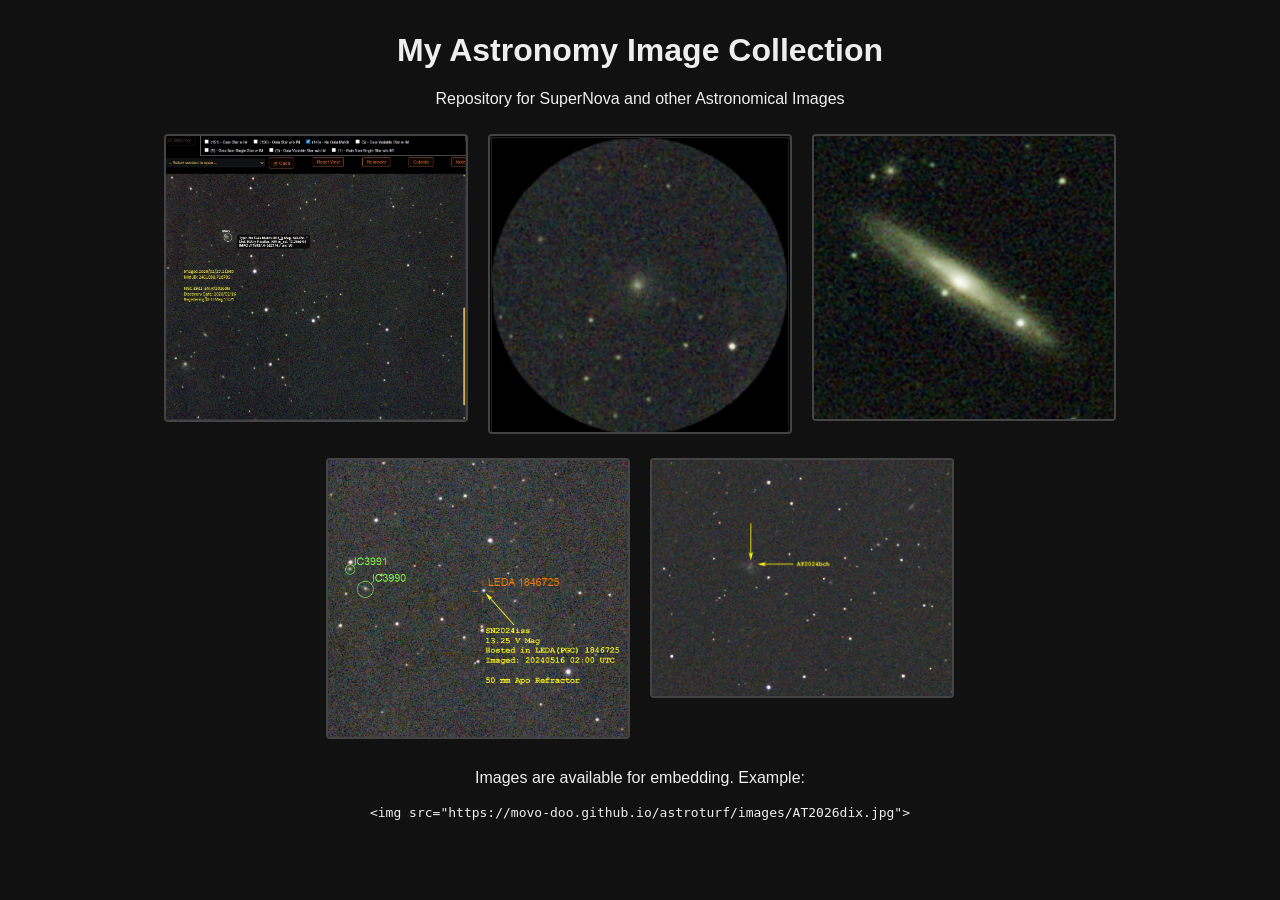
==== index.html @ 32f21435 "Update index.html" ====
<!DOCTYPE html>
<html>
<head>
    <meta charset="UTF-8">
    <title>Astronomy Image Collection</title>
    <style>
        body { font-family: Arial, sans-serif; background: #111; color: #eee; text-align: center; }
        h1 { margin-top: 1em; }
        .gallery img { margin: 10px; max-width: 300px; border: 2px solid #444; border-radius: 4px; }
        .gallery { display: flex; flex-wrap: wrap; justify-content: center; }
    </style>
</head>
<body>
    <h1>My Astronomy Image Collection</h1>
    <p>Repository for SuperNova and other Astronomical Images</p>
    <div class="gallery">
        <a href="images/AT2026dix.jpg" target="_blank">
          <img src="images/AT2026dix.jpg" alt="AT2026dix">
        </a>
        <a href="images/NGC3913.gif" target="_blank">
          <img src="images/NGC3913.gif" alt="NGC3913">
        </a>
        <a href="images/NGC4216.jpg" target="_blank">
          <img src="images/NGC4216.jpg" alt="NGC4216">
        </a>
        <a href="images/SN2024iss.png" target="_blank">
          <img src="images/SN2024iss.png" alt="SN2024iss">
        </a>
        <a href="images/NGC_3206_2024-04-30_1200_120_Annotated.png" target="_blank">
          <img src="images/NGC_3206_2024-04-30_1200_120_Annotated.png" alt="NGC_3206_2024-04-30_1200_120_Annotated">
        </a>
    </div>
    <p>Images are available for embedding. Example:</p>
    <code>&lt;img src="https://movo-doo.github.io/astroturf/images/AT2026dix.jpg"&gt;</code>
</body>
</html>
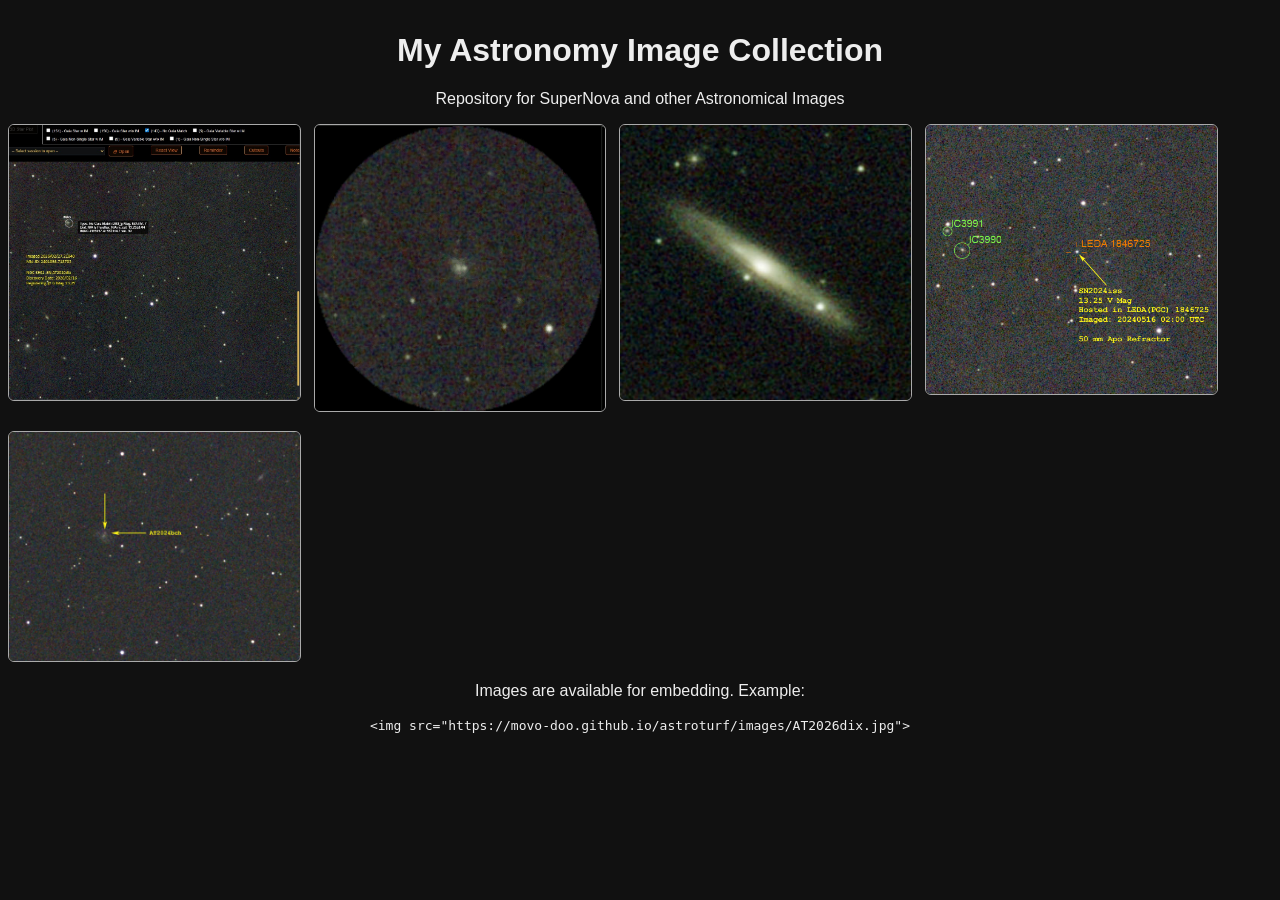
==== commit 8eb3b67d: "Update index.html" ====
--- a/index.html
+++ b/index.html
@@ -6,8 +6,22 @@
     <style>
         body { font-family: Arial, sans-serif; background: #111; color: #eee; text-align: center; }
         h1 { margin-top: 1em; }
-        .gallery img { margin: 10px; max-width: 300px; border: 2px solid #444; border-radius: 4px; }
-        .gallery { display: flex; flex-wrap: wrap; justify-content: center; }
+        .gallery {
+            display: flex;
+            flex-wrap: wrap;       /* allows multiple rows */
+            gap: 15px;             /* spacing between images */
+        }
+
+        .gallery a {
+            width: 23%;            /* controls thumbnail size */
+        }
+
+        .gallery img {
+            width: 100%;           /* fills the anchor box */
+            height: auto;
+            border: 1px solid #aaa;
+            border-radius: 6px;
+        }
     </style>
 </head>
 <body>
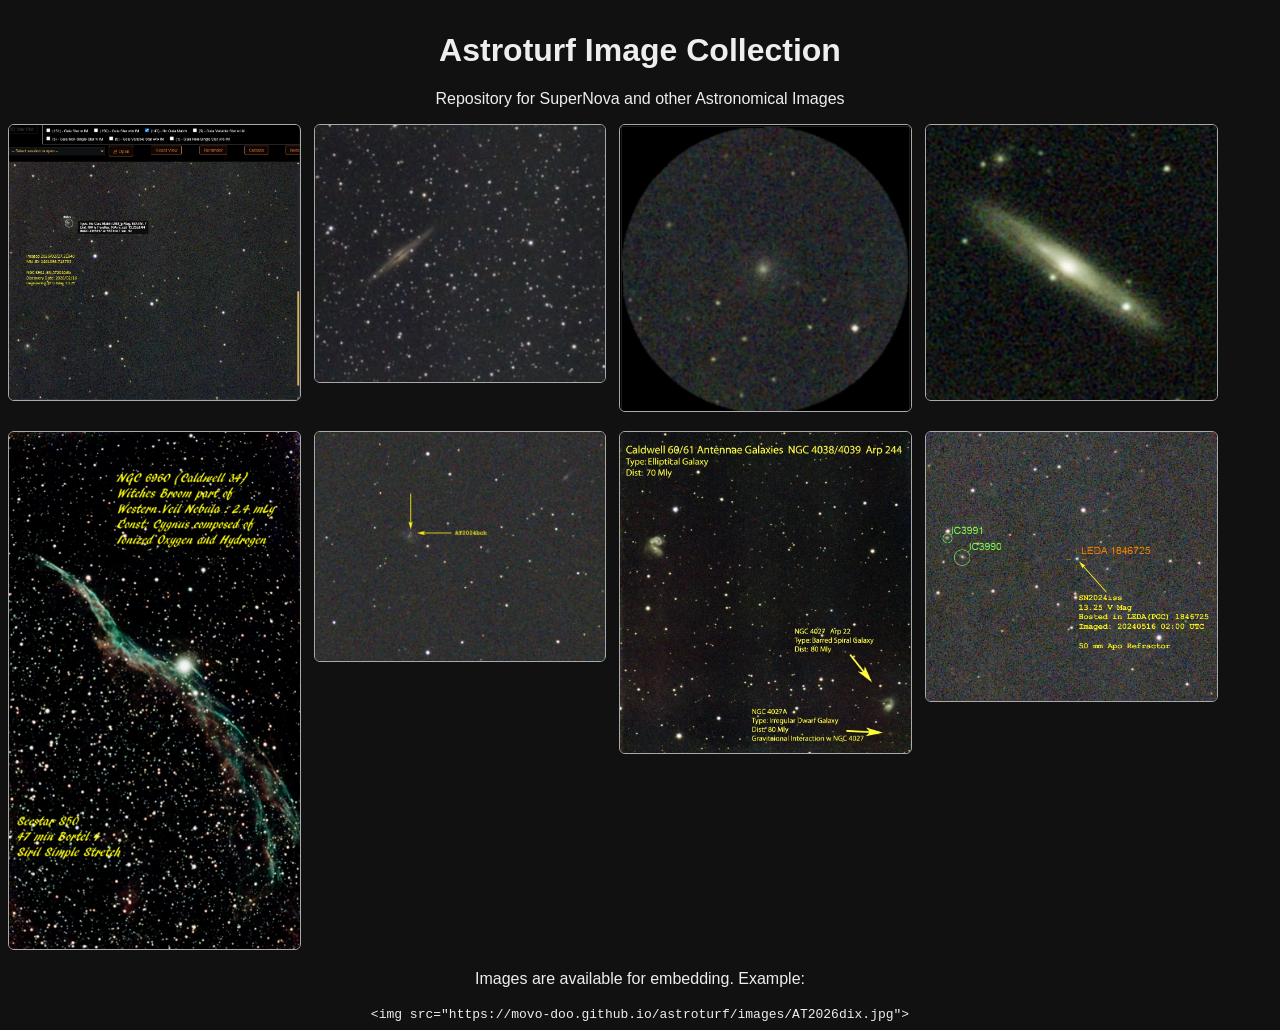
==== commit 16fefba1: "Create index.html" ====
--- a/index.html
+++ b/index.html
@@ -2,7 +2,7 @@
 <html>
 <head>
     <meta charset="UTF-8">
-    <title>Astronomy Image Collection</title>
+    <title>AstroTurf Image Collection</title>
     <style>
         body { font-family: Arial, sans-serif; background: #111; color: #eee; text-align: center; }
         h1 { margin-top: 1em; }
@@ -25,24 +25,46 @@
     </style>
 </head>
 <body>
-    <h1>My Astronomy Image Collection</h1>
+    <h1>Astroturf Image Collection</h1>
     <p>Repository for SuperNova and other Astronomical Images</p>
-    <div class="gallery">
-        <a href="images/AT2026dix.jpg" target="_blank">
-          <img src="images/AT2026dix.jpg" alt="AT2026dix">
-        </a>
-        <a href="images/NGC3913.gif" target="_blank">
-          <img src="images/NGC3913.gif" alt="NGC3913">
-        </a>
-        <a href="images/NGC4216.jpg" target="_blank">
-          <img src="images/NGC4216.jpg" alt="NGC4216">
-        </a>
-        <a href="images/SN2024iss.png" target="_blank">
-          <img src="images/SN2024iss.png" alt="SN2024iss">
-        </a>
-        <a href="images/NGC_3206_2024-04-30_1200_120_Annotated.png" target="_blank">
-          <img src="images/NGC_3206_2024-04-30_1200_120_Annotated.png" alt="NGC_3206_2024-04-30_1200_120_Annotated">
-        </a>
+    <div class="gallery" id="gallery"></div>
+
+    <script>
+
+    fetch("images_collection.json")
+      .then(response => response.json())
+      .then(images => {
+        const gallery = document.getElementById("gallery");
+        images.forEach(file => {
+          // Split filename into name and extension
+          const lastDot = file.lastIndexOf(".");
+          let name = file;
+          let ext = "";
+          if (lastDot !== -1) {
+            name = file.substring(0, lastDot);
+            ext = file.substring(lastDot).toLowerCase(); // lowercase extension
+          }
+
+          const normalizedFile = name + ext;
+
+          const a = document.createElement("a");
+          a.href = "images/" + encodeURIComponent(normalizedFile);
+          a.target = "_blank";
+
+          const img = document.createElement("img");
+          img.src = "images/" + encodeURIComponent(normalizedFile);
+          img.alt = name; // alt text without extension
+
+          a.appendChild(img);
+          gallery.appendChild(a);
+
+        });
+
+      })
+      .catch(error => console.error("Error loading image list:", error));
+
+
+    </script>
     </div>
     <p>Images are available for embedding. Example:</p>
     <code>&lt;img src="https://movo-doo.github.io/astroturf/images/AT2026dix.jpg"&gt;</code>
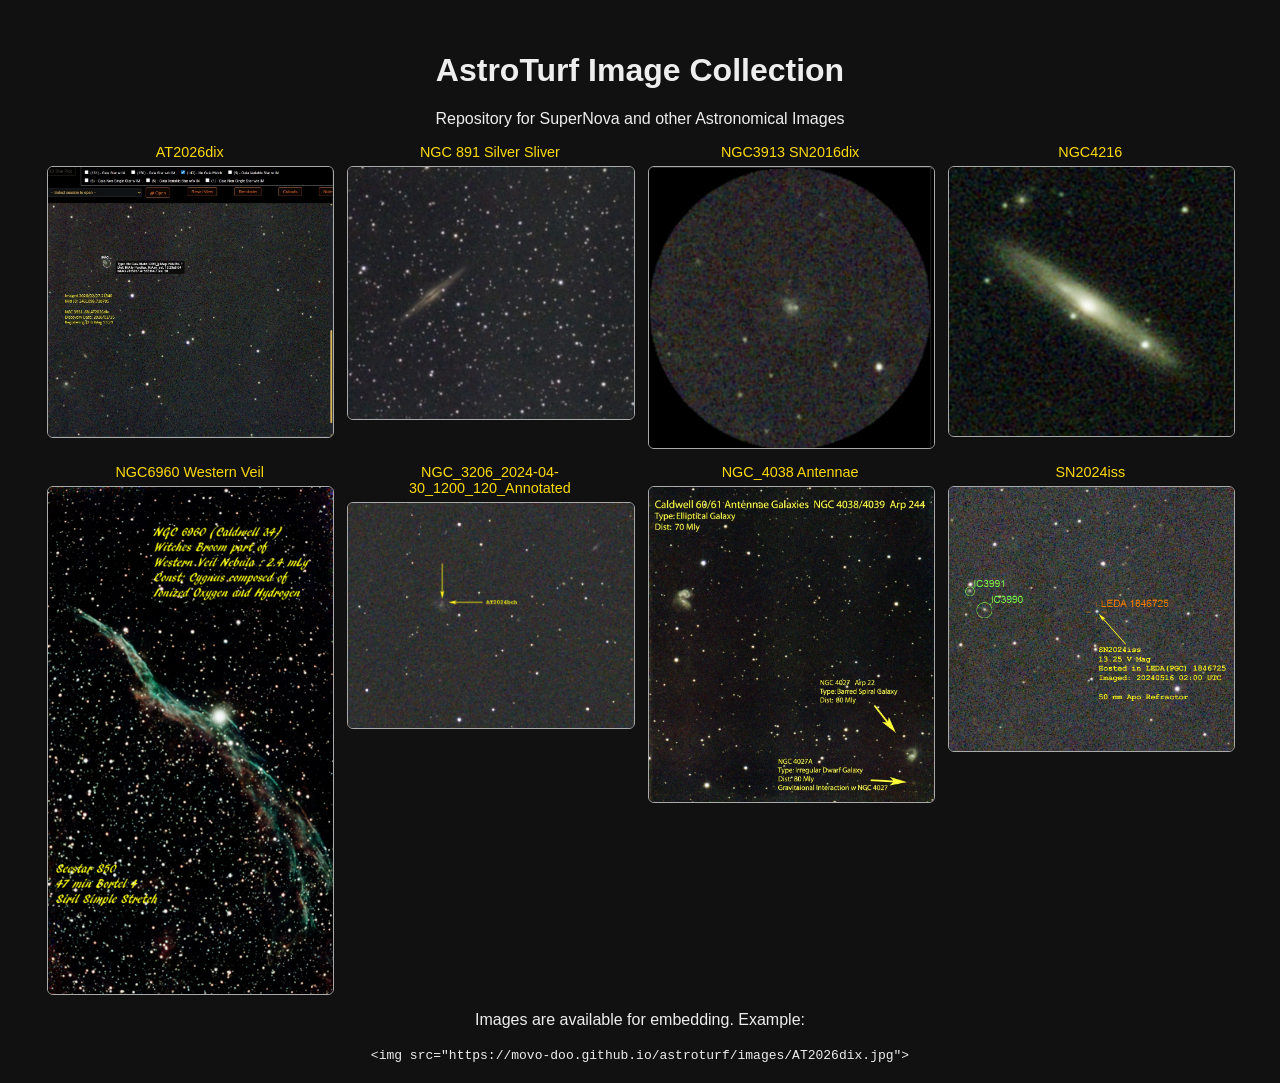
==== commit 35694a6a: "Update index.html" ====
--- a/index.html
+++ b/index.html
@@ -1,51 +1,39 @@
 <!DOCTYPE html>
 <html>
 <head>
-    <meta charset="UTF-8">
-    <title>AstroTurf Image Collection</title>
-    <style>
-        body { font-family: Arial, sans-serif; background: #111; color: #eee; text-align: center; }
-        h1 { margin-top: 1em; }
-        .gallery {
-            display: flex;
-            flex-wrap: wrap;       /* allows multiple rows */
-            gap: 15px;             /* spacing between images */
-        }
-
-        .gallery a {
-            width: 23%;            /* controls thumbnail size */
-        }
-
-        .gallery img {
-            width: 100%;           /* fills the anchor box */
-            height: auto;
-            border: 1px solid #aaa;
-            border-radius: 6px;
-        }
-    </style>
+  <meta charset="UTF-8">
+  <title>AstroTurf Image Collection</title>
+  <link rel="stylesheet" href="style.css?v=2">
 </head>
 <body>
-    <h1>Astroturf Image Collection</h1>
-    <p>Repository for SuperNova and other Astronomical Images</p>
-    <div class="gallery" id="gallery"></div>
+  <h1>AstroTurf Image Collection</h1>
+  <p>Repository for SuperNova and other Astronomical Images</p>
 
-    <script>
+  <div class="gallery" id="gallery"></div>
 
+  <script>
     fetch("images_collection.json")
       .then(response => response.json())
       .then(images => {
         const gallery = document.getElementById("gallery");
         images.forEach(file => {
-          // Split filename into name and extension
           const lastDot = file.lastIndexOf(".");
           let name = file;
           let ext = "";
           if (lastDot !== -1) {
             name = file.substring(0, lastDot);
-            ext = file.substring(lastDot).toLowerCase(); // lowercase extension
+            ext = file.substring(lastDot).toLowerCase();
           }
 
           const normalizedFile = name + ext;
+
+          const container = document.createElement("div");
+          container.classList.add("image-container");
+
+          const label = document.createElement("div");
+          label.classList.add("image-label");
+          label.textContent = name;
+          container.appendChild(label);
 
           const a = document.createElement("a");
           a.href = "images/" + encodeURIComponent(normalizedFile);
@@ -53,20 +41,19 @@
 
           const img = document.createElement("img");
           img.src = "images/" + encodeURIComponent(normalizedFile);
-          img.alt = name; // alt text without extension
+          img.alt = name;
 
           a.appendChild(img);
-          gallery.appendChild(a);
+          container.appendChild(a);
 
+          gallery.appendChild(container);
         });
-
       })
       .catch(error => console.error("Error loading image list:", error));
+  </script>
 
-
-    </script>
-    </div>
-    <p>Images are available for embedding. Example:</p>
-    <code>&lt;img src="https://movo-doo.github.io/astroturf/images/AT2026dix.jpg"&gt;</code>
+  <p>Images are available for embedding. Example:</p>
+  <code>&lt;img src="https://movo-doo.github.io/astroturf/images/AT2026dix.jpg"&gt;</code>
 </body>
 </html>
+</html>
--- a/style.css
+++ b/style.css
@@ -0,0 +1,78 @@
+/* style.css - clean, polished gallery with labels and dark theme */
+
+/* --- Body & Typography --- */
+body { 
+    font-family: Arial, sans-serif; 
+    background: #111; 
+    color: #eee; 
+    text-align: center; 
+    margin: 0; 
+    padding: 20px;
+}
+
+h1 { margin-top: 1em; }
+
+/* --- Gallery container --- */
+.gallery {
+    display: flex;
+    flex-wrap: wrap;          /* allows multiple rows */
+    gap: 15px;                /* spacing between items */
+    justify-content: center;  /* center the gallery */
+}
+
+/* --- Image card container --- */
+.image-container {
+    display: flex;
+    flex-direction: column;
+    align-items: center;
+    width: 23%;              /* ~4 items per row on desktop */
+    min-width: 150px;        /* prevent too small items on narrow screens */
+    box-sizing: border-box;
+    transition: transform 0.2s ease, box-shadow 0.2s ease; /* smooth hover */
+    cursor: pointer;         /* optional: indicate hoverable */
+}
+
+/* --- Card hover effect (zoom + shadow) --- */
+.image-container:hover {
+    transform: scale(1.05); 
+    box-shadow: 0 8px 20px rgba(0,0,0,0.6);
+}
+
+/* --- Label above each image --- */
+.image-label {
+    margin-bottom: 6px;
+    font-size: 0.9em;
+    color: #FDDA0D;
+    word-break: break-word;
+    text-align: center;
+}
+
+/* --- Anchor/link styling --- */
+.image-container a {
+    width: 100%;
+    display: block;
+    text-decoration: none; /* remove underline if any */
+}
+
+/* --- Image styling --- */
+.image-container img {
+    width: 100%;
+    height: auto;
+    border: 1px solid #aaa;
+    border-radius: 6px;
+    display: block;
+    /* no transition here; container handles hover scaling */
+}
+
+/* --- Responsive adjustments --- */
+@media (max-width: 1000px) {
+    .image-container { width: 31%; } /* 3 per row */
+}
+
+@media (max-width: 700px) {
+    .image-container { width: 48%; } /* 2 per row */
+}
+
+@media (max-width: 450px) {
+    .image-container { width: 100%; } /* 1 per row */
+}
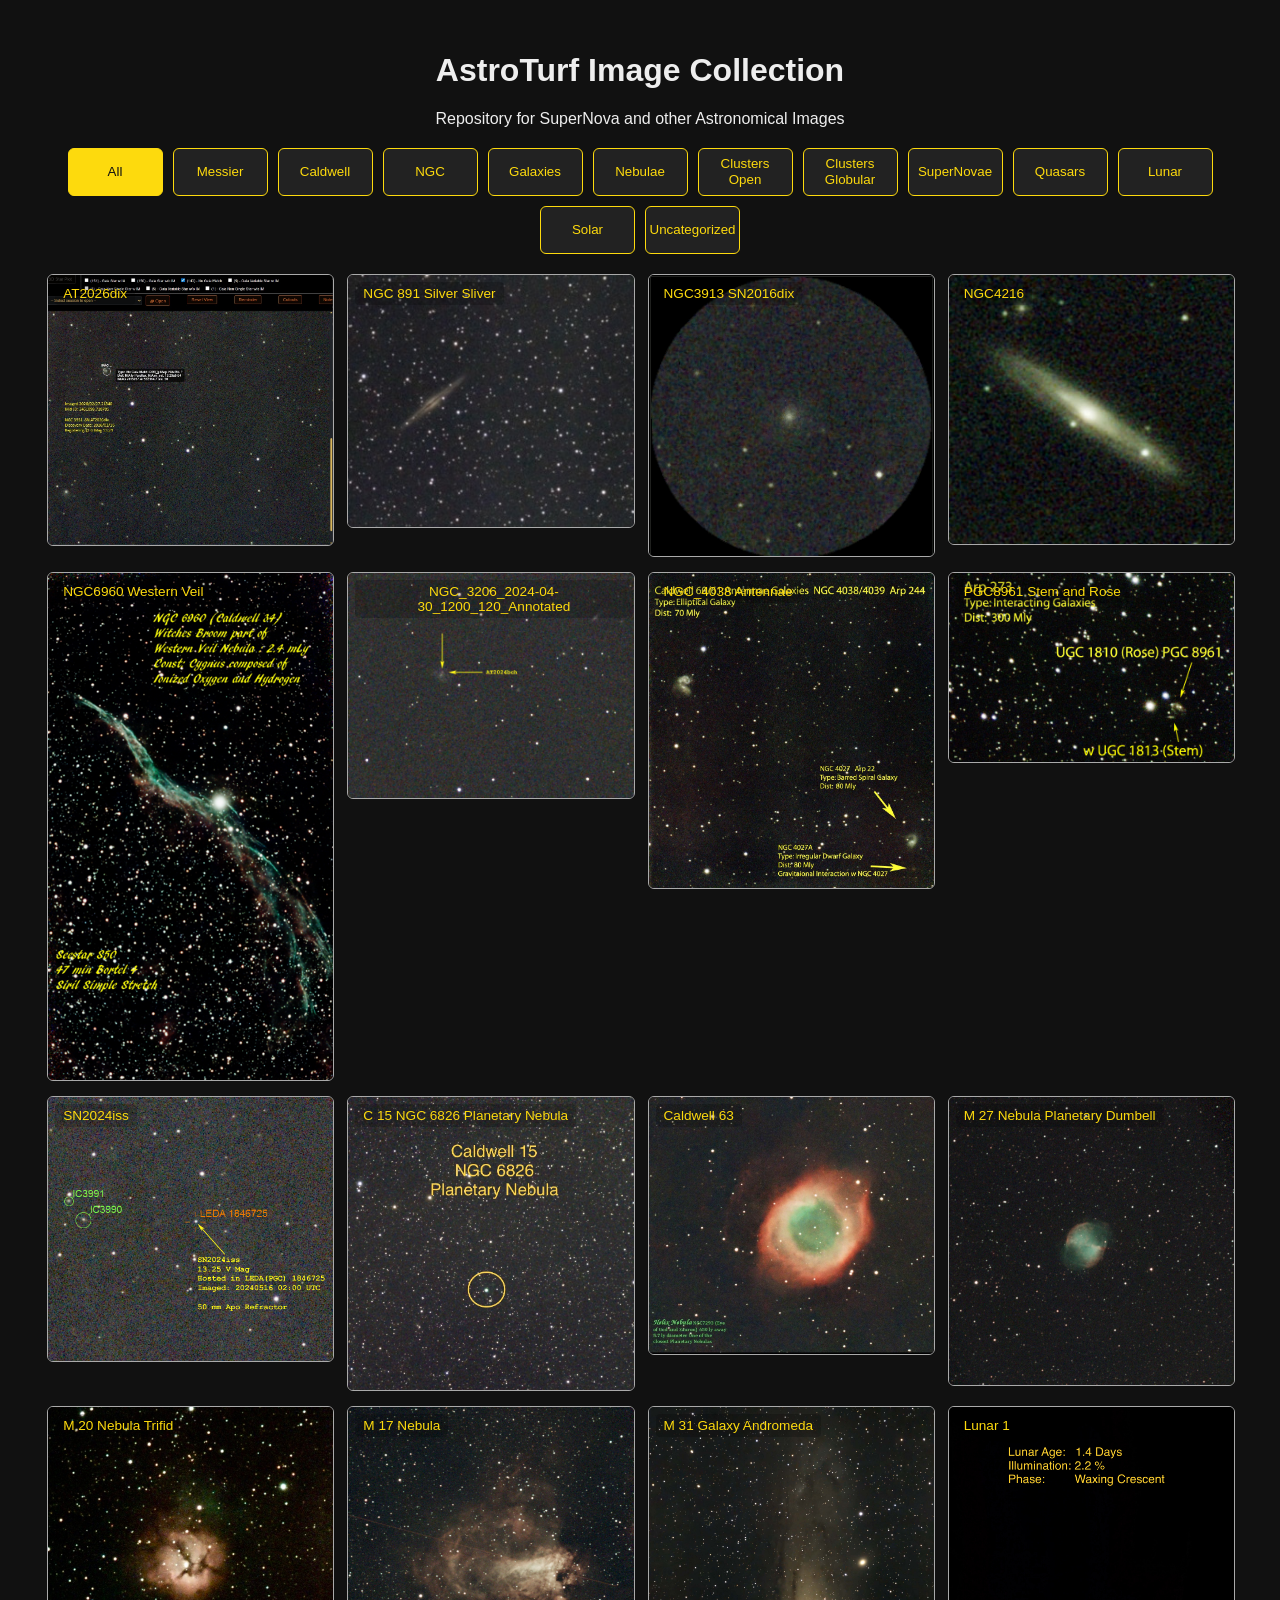
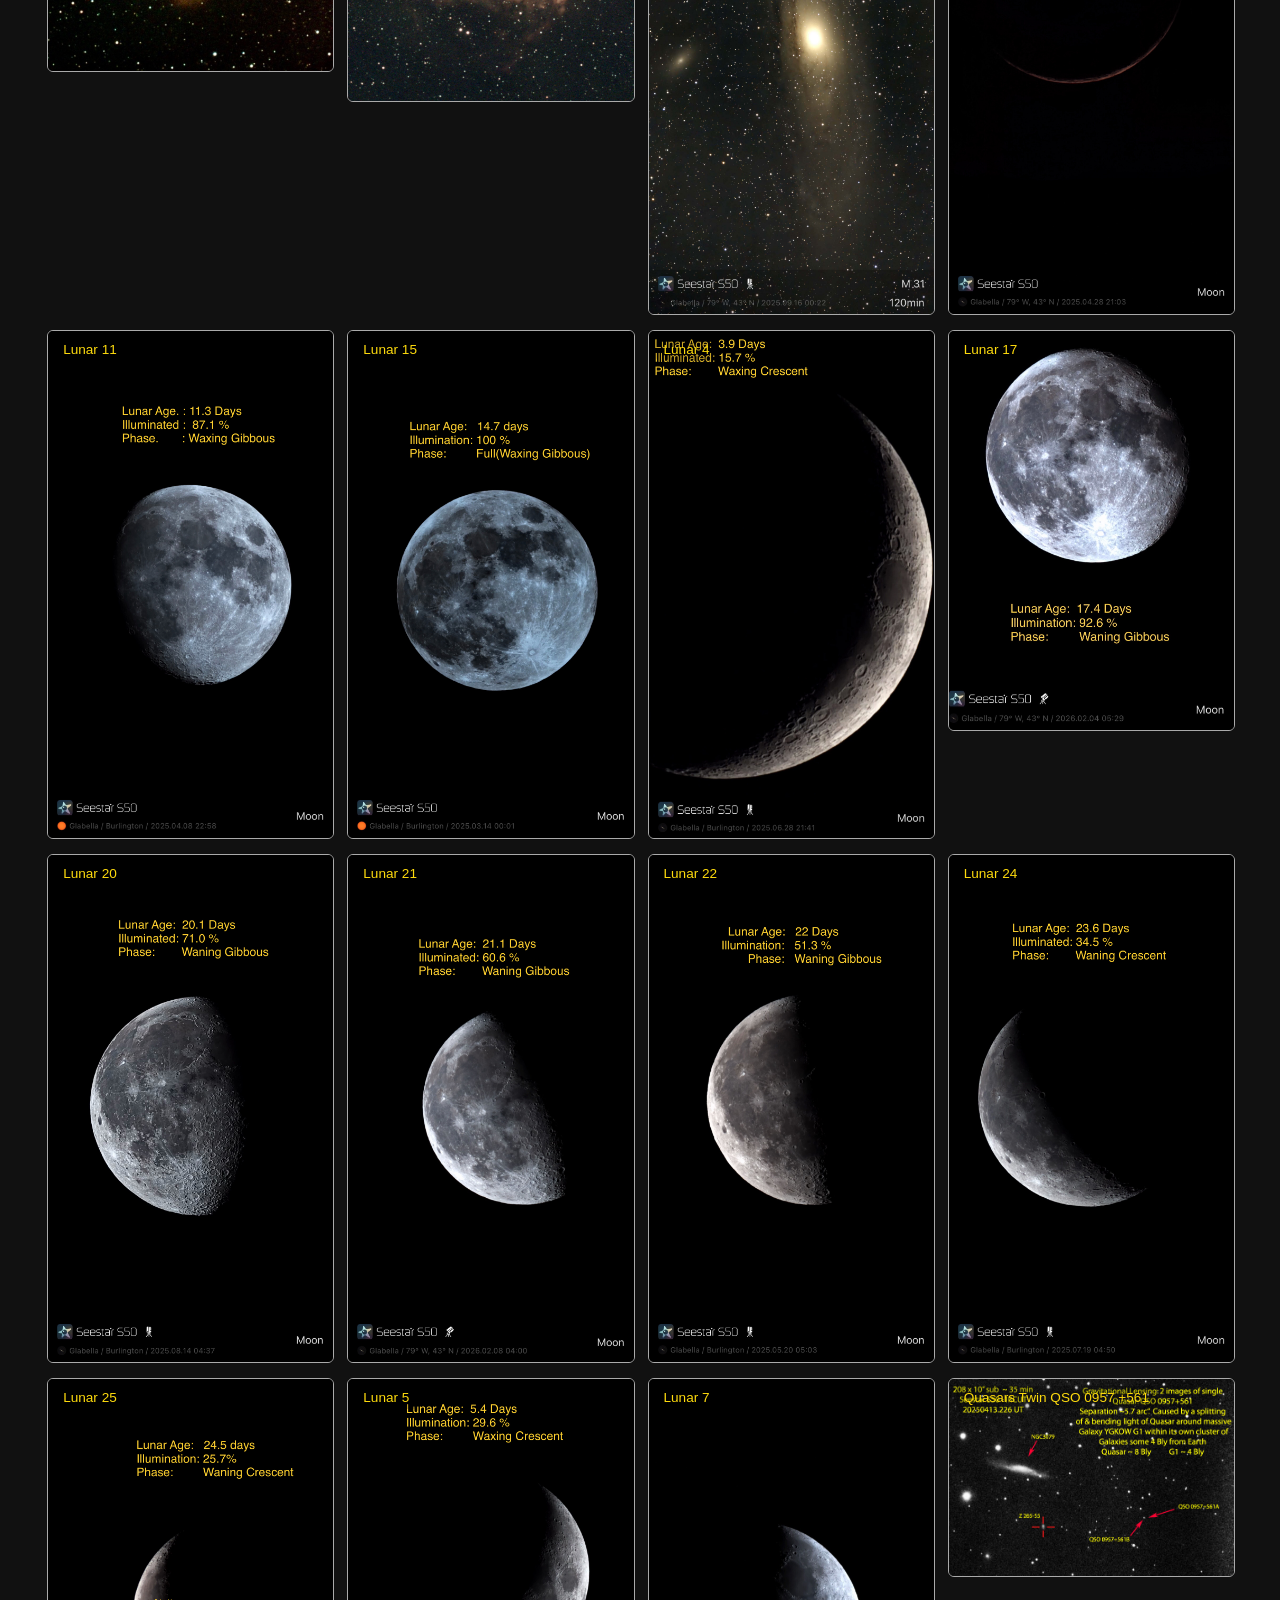
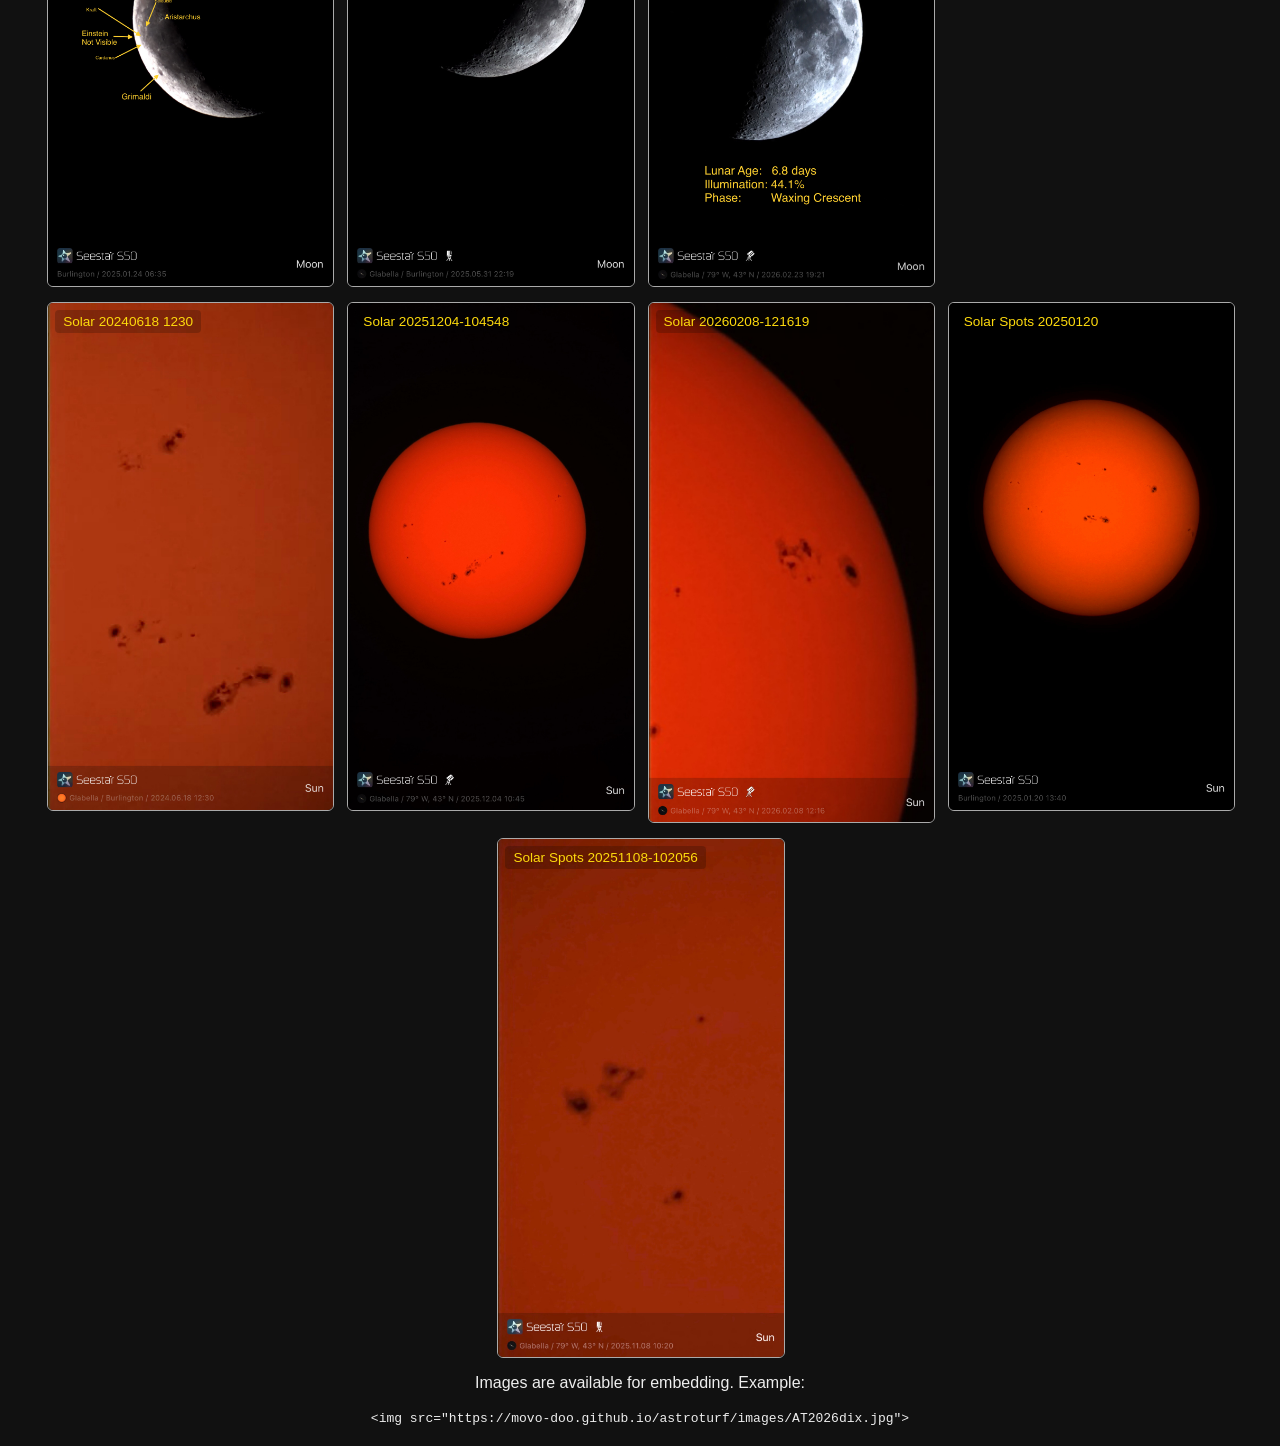
==== commit 87a07ece: "Added images and updated scripts and json file" ====
--- a/index.html
+++ b/index.html
@@ -9,51 +9,12 @@
   <h1>AstroTurf Image Collection</h1>
   <p>Repository for SuperNova and other Astronomical Images</p>
 
+  <div id="category-bar" class="category-bar"></div>
   <div class="gallery" id="gallery"></div>
 
-  <script>
-    fetch("images_collection.json")
-      .then(response => response.json())
-      .then(images => {
-        const gallery = document.getElementById("gallery");
-        images.forEach(file => {
-          const lastDot = file.lastIndexOf(".");
-          let name = file;
-          let ext = "";
-          if (lastDot !== -1) {
-            name = file.substring(0, lastDot);
-            ext = file.substring(lastDot).toLowerCase();
-          }
-
-          const normalizedFile = name + ext;
-
-          const container = document.createElement("div");
-          container.classList.add("image-container");
-
-          const label = document.createElement("div");
-          label.classList.add("image-label");
-          label.textContent = name;
-          container.appendChild(label);
-
-          const a = document.createElement("a");
-          a.href = "images/" + encodeURIComponent(normalizedFile);
-          a.target = "_blank";
-
-          const img = document.createElement("img");
-          img.src = "images/" + encodeURIComponent(normalizedFile);
-          img.alt = name;
-
-          a.appendChild(img);
-          container.appendChild(a);
-
-          gallery.appendChild(container);
-        });
-      })
-      .catch(error => console.error("Error loading image list:", error));
-  </script>
+  <script src="script.js"></script>
 
   <p>Images are available for embedding. Example:</p>
   <code>&lt;img src="https://movo-doo.github.io/astroturf/images/AT2026dix.jpg"&gt;</code>
 </body>
 </html>
-</html>
--- a/style.css
+++ b/style.css
@@ -22,14 +22,15 @@
 
 /* --- Image card container --- */
 .image-container {
+    position: relative;   /* ADD THIS */
     display: flex;
     flex-direction: column;
     align-items: center;
-    width: 23%;              /* ~4 items per row on desktop */
-    min-width: 150px;        /* prevent too small items on narrow screens */
+    width: 23%;
+    min-width: 150px;
     box-sizing: border-box;
-    transition: transform 0.2s ease, box-shadow 0.2s ease; /* smooth hover */
-    cursor: pointer;         /* optional: indicate hoverable */
+    transition: transform 0.2s ease, box-shadow 0.2s ease;
+    cursor: pointer;
 }
 
 /* --- Card hover effect (zoom + shadow) --- */
@@ -38,13 +39,20 @@
     box-shadow: 0 8px 20px rgba(0,0,0,0.6);
 }
 
-/* --- Label above each image --- */
+/* --- Label top left corner each image --- */
 .image-label {
-    margin-bottom: 6px;
-    font-size: 0.9em;
+    position: absolute;
+    top: 8px;
+    left: 8px;
+
+    background: rgba(0, 0, 0, 0.2); /* readable overlay */
     color: #FDDA0D;
-    word-break: break-word;
-    text-align: center;
+
+    padding: 4px 8px;
+    font-size: 0.85em;
+    border-radius: 4px;
+
+    pointer-events: none; /* prevents blocking clicks */
 }
 
 /* --- Anchor/link styling --- */
@@ -64,6 +72,51 @@
     /* no transition here; container handles hover scaling */
 }
 
+
+/* ------------------------ BEGINNING OFCATEGORY BAR ------------------------ */
+
+.category-bar {
+    margin: 20px;
+    display: flex;
+    flex-wrap: wrap;
+    gap: 10px;
+    justify-content: center;
+}
+
+.category-button {
+    background: #222;
+    color: #FDDA0D;
+    border: 1px solid #FDDA0D;
+
+    padding: 6px 6px;
+    border-radius: 6px;
+    cursor: pointer;
+
+    width: 95px;             /* tighten this */
+    min-height: 48px;
+
+    display: flex;             /* center text nicely */
+    align-items: center;
+    justify-content: center;
+
+    text-align: center;
+    line-height: 1.2;
+    white-space: normal;       /* allow wrapping */
+}
+
+.category-button:hover {
+    background: #FDDA0D;
+    color: #111;
+}
+
+.category-button.active {
+    background: #FDDA0D;
+    color: #111;
+}
+
+/* ------------------------ ENDING OFCATEGORY BAR ------------------------ */
+
+
 /* --- Responsive adjustments --- */
 @media (max-width: 1000px) {
     .image-container { width: 31%; } /* 3 per row */
@@ -73,6 +126,18 @@
     .image-container { width: 48%; } /* 2 per row */
 }
 
+@media (max-width: 600px) {
+    .category-button {
+        min-width: 60px;
+        max-width: 100px;
+        padding: 4px 4px;
+        font-size: 0.8em;
+    }
+
+    .category-bar {
+        gap: 4px;
+    }
+}
 @media (max-width: 450px) {
     .image-container { width: 100%; } /* 1 per row */
 }
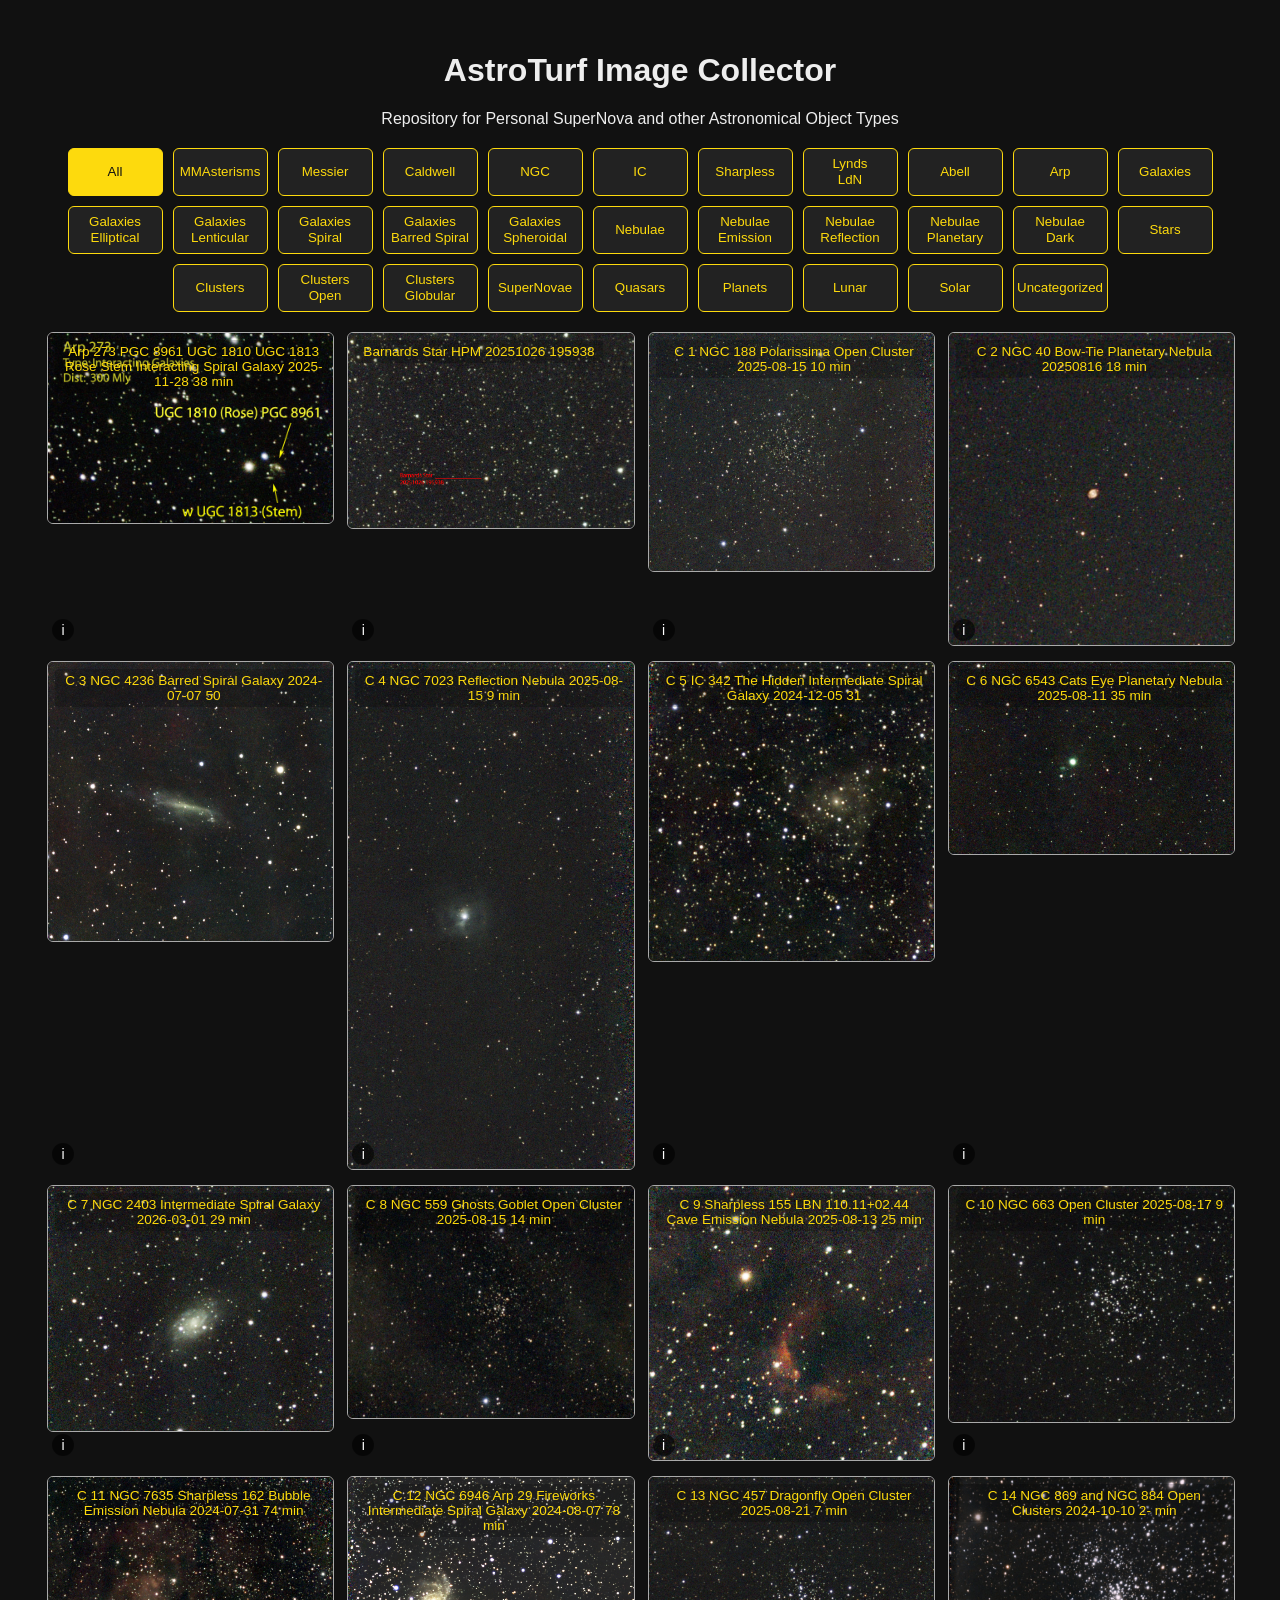
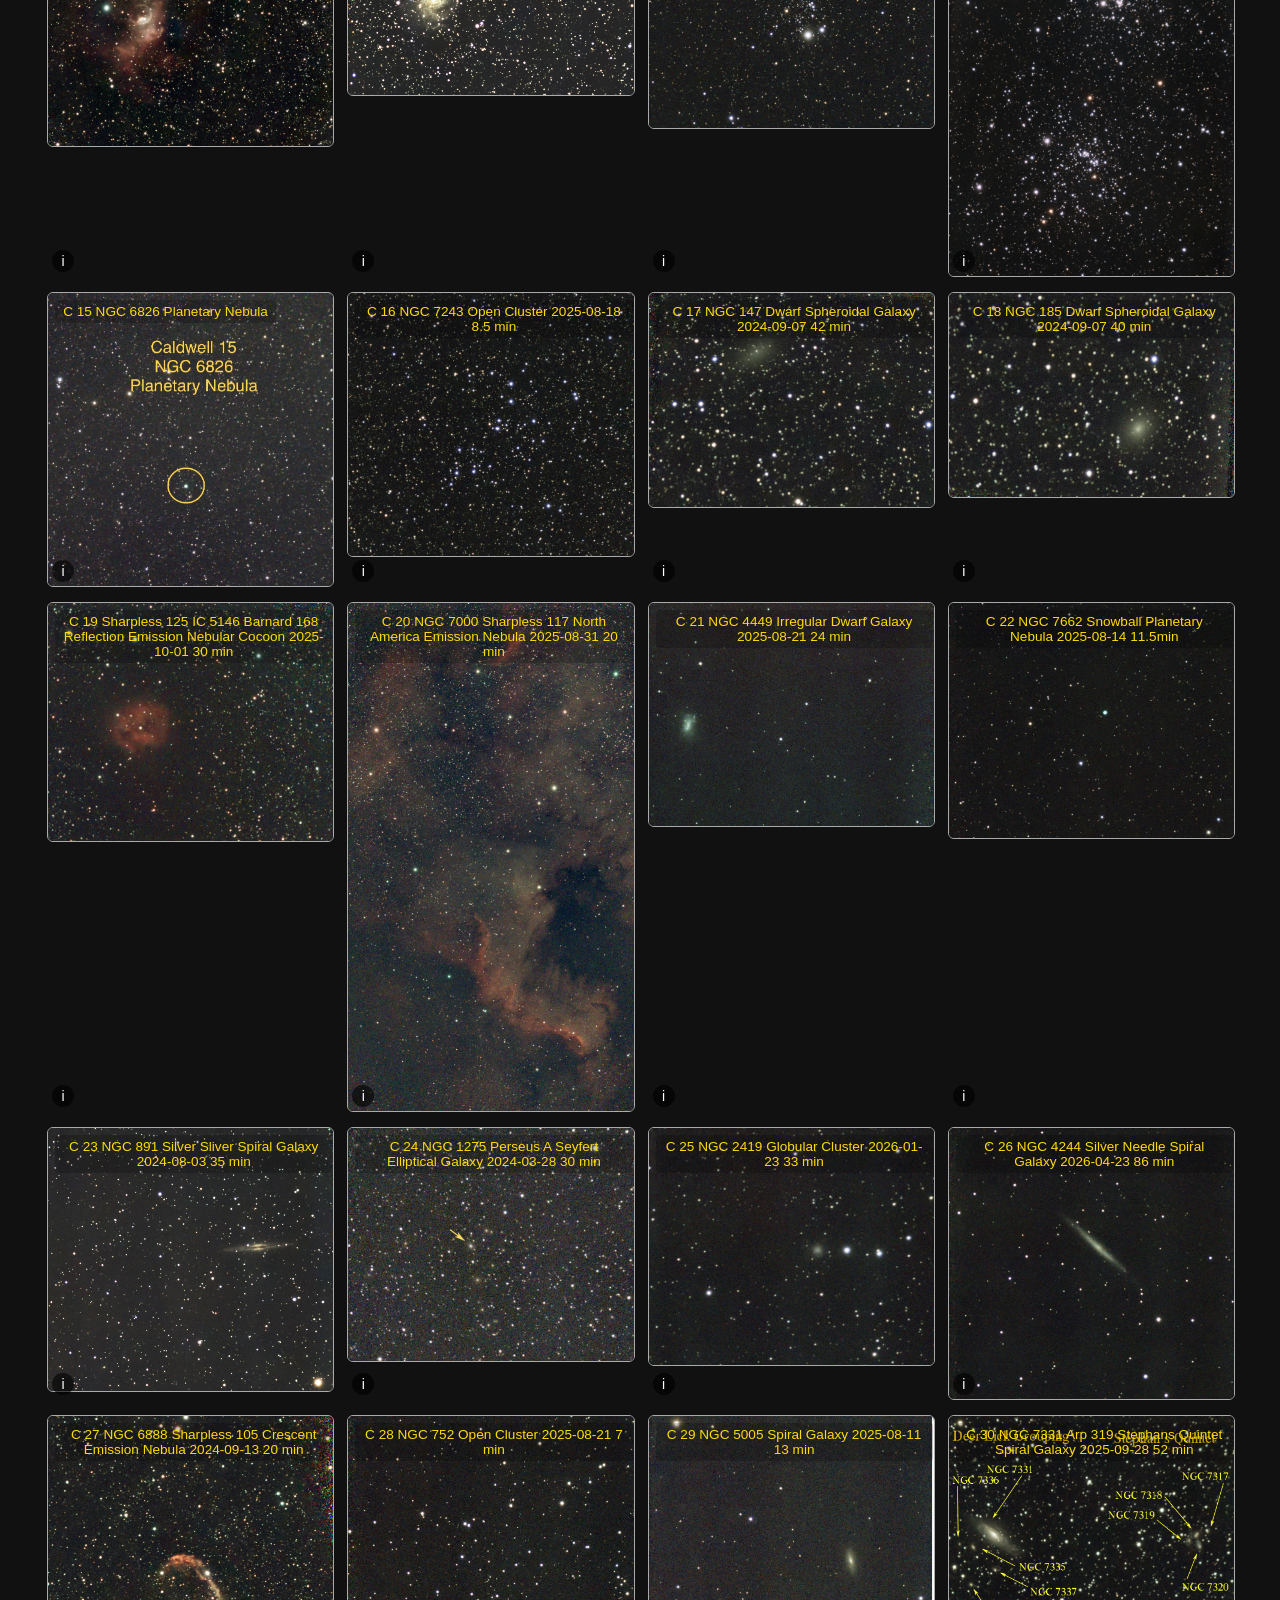
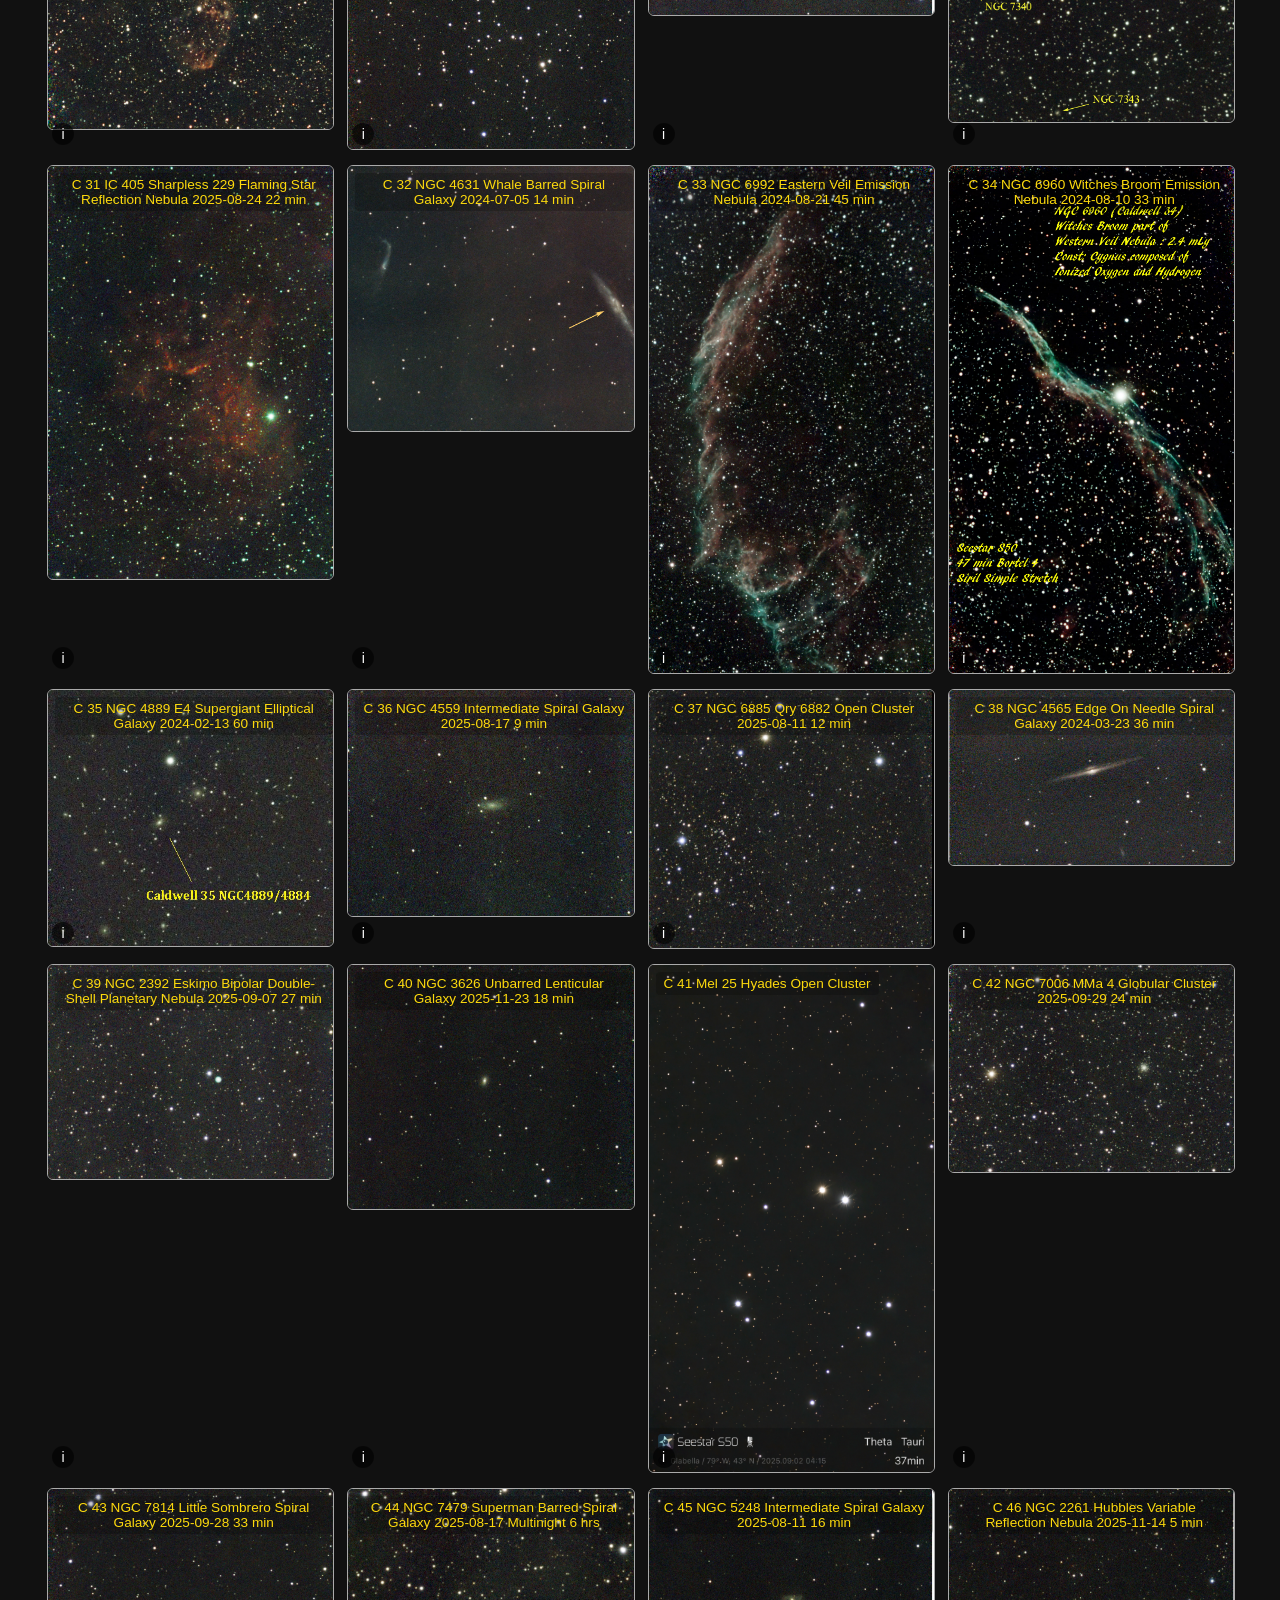
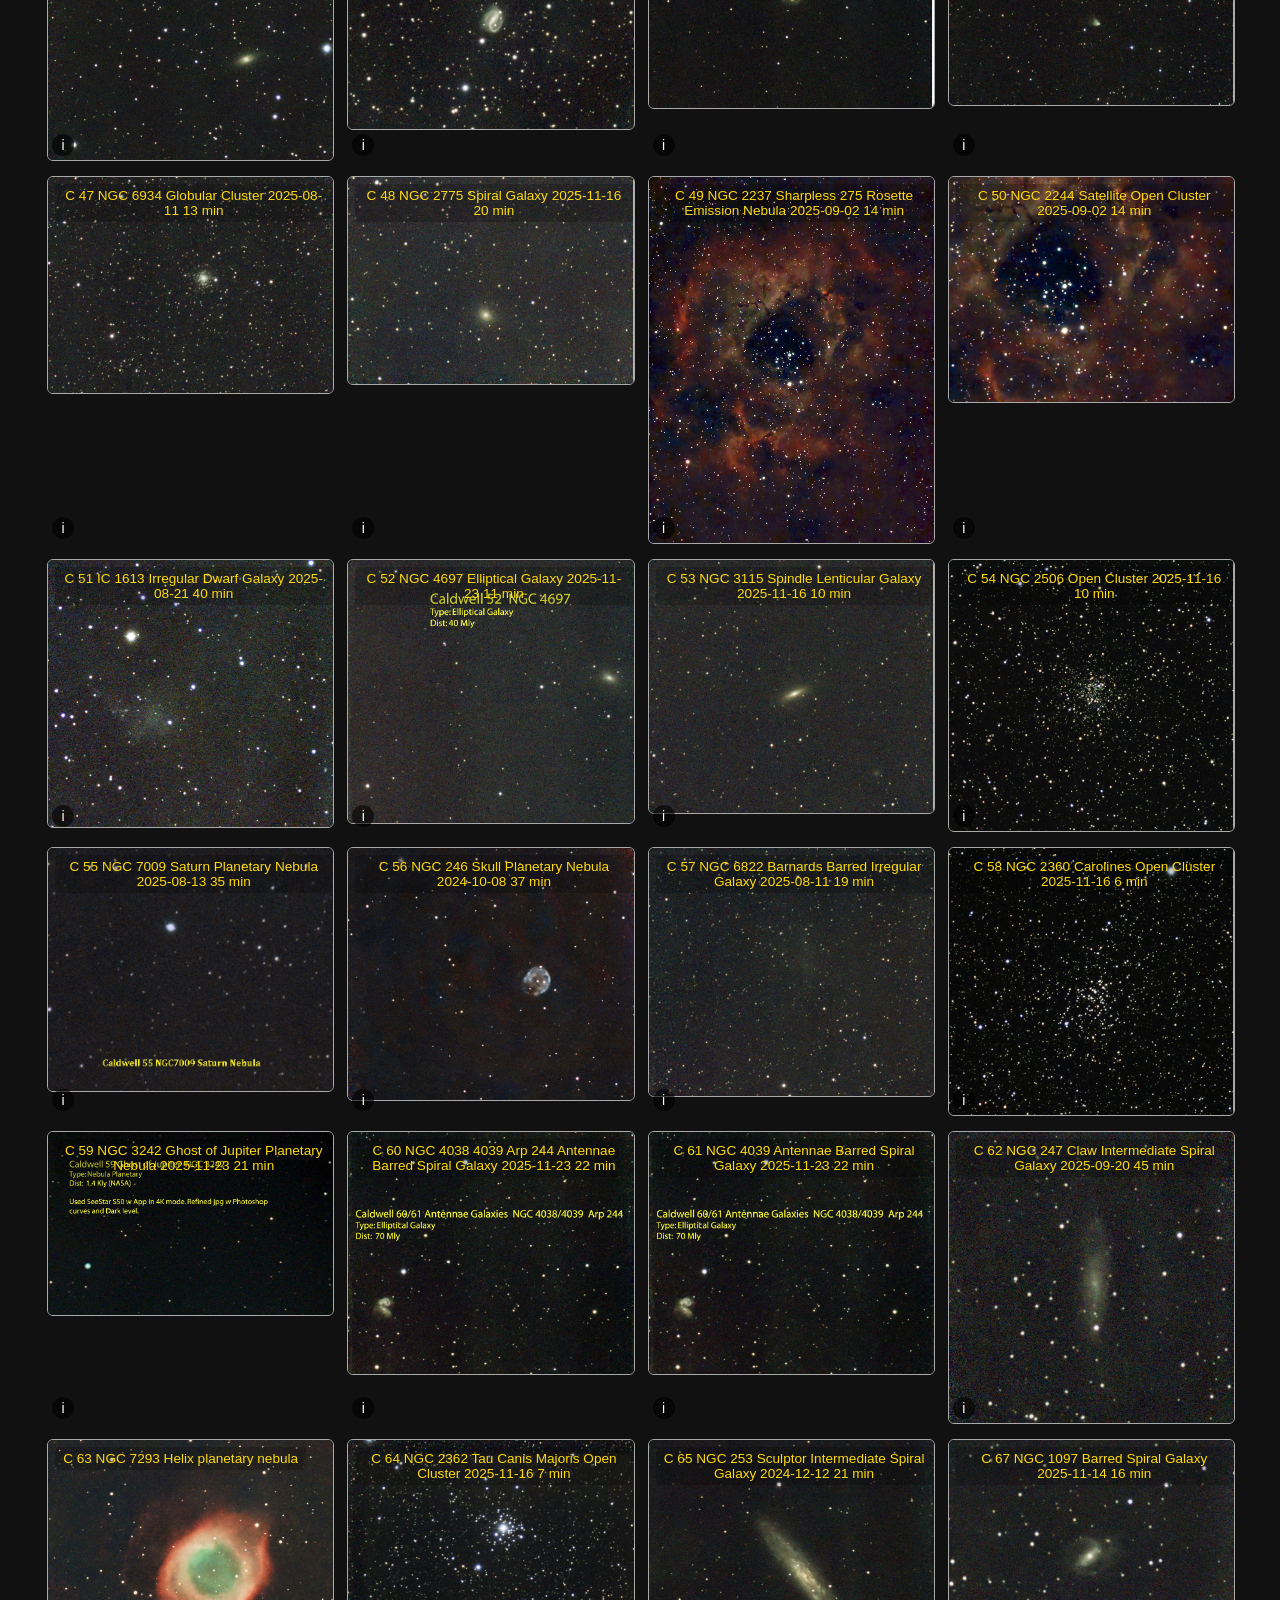
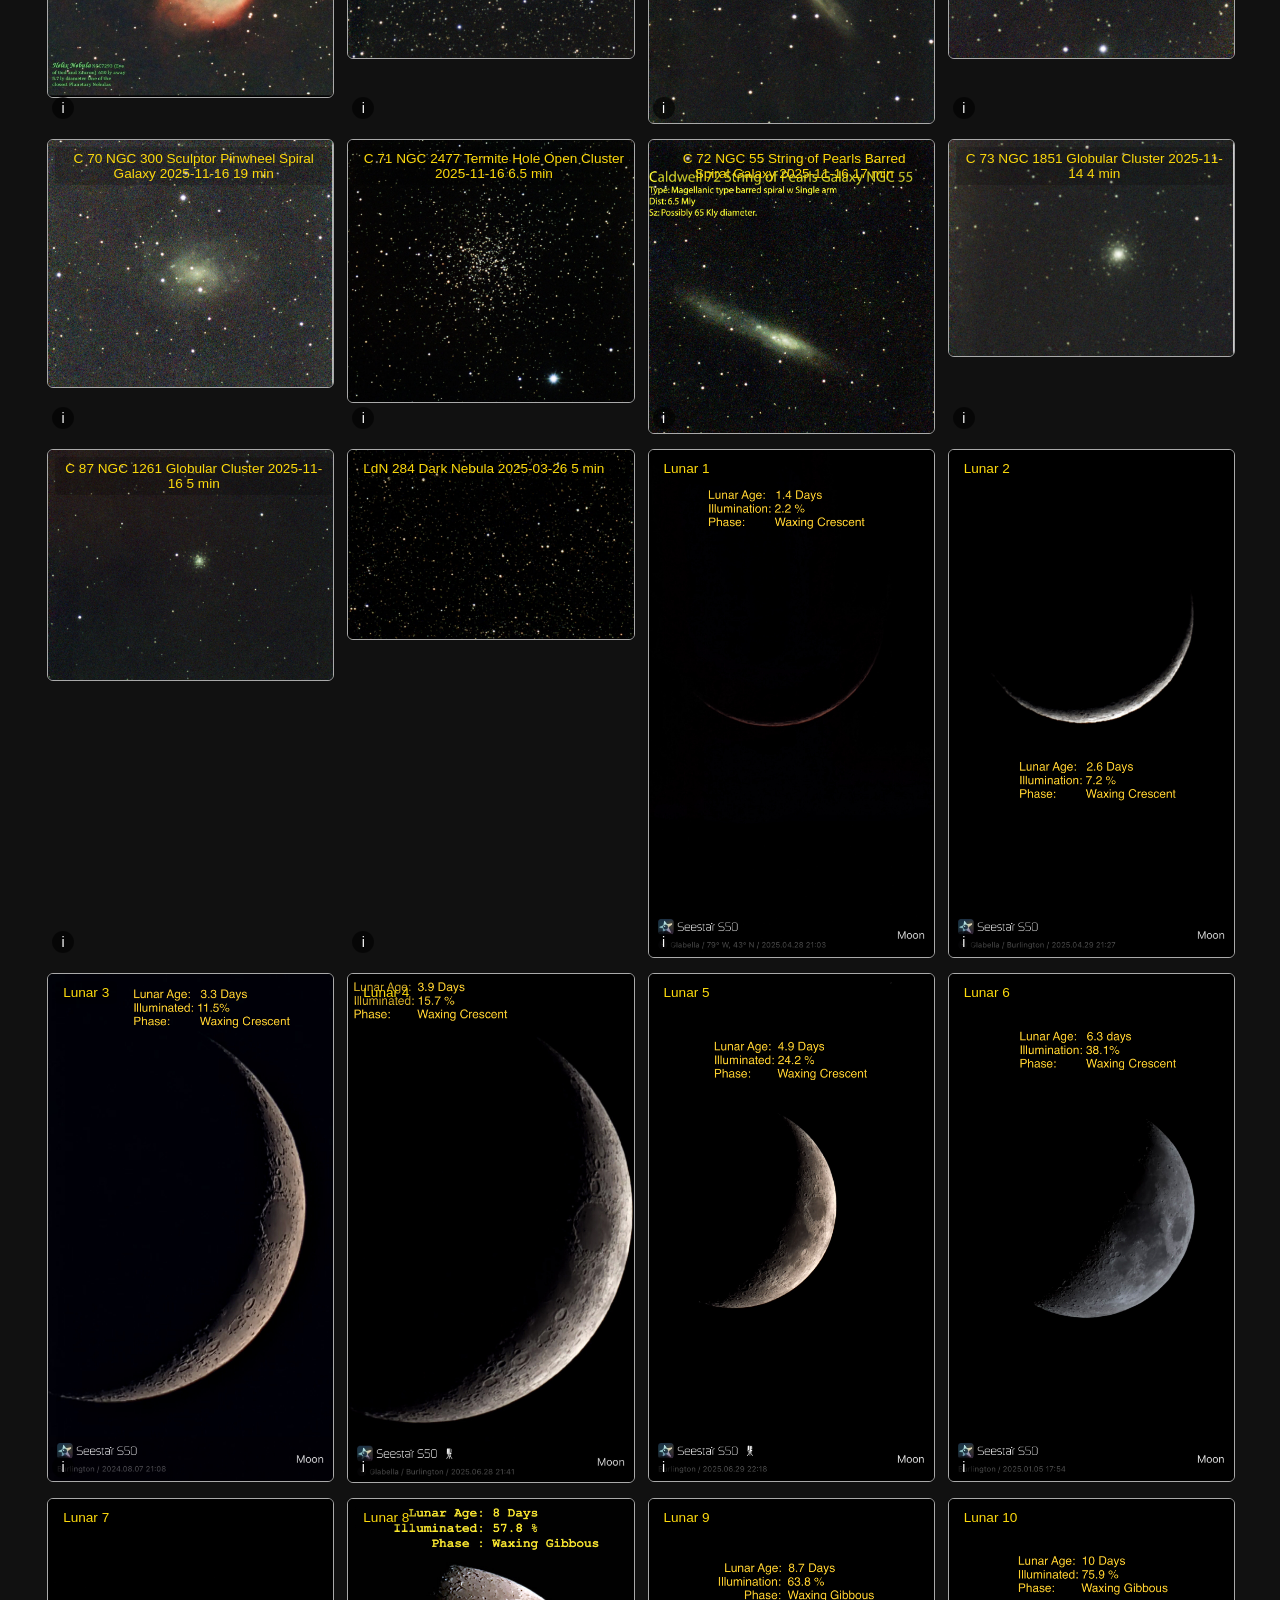
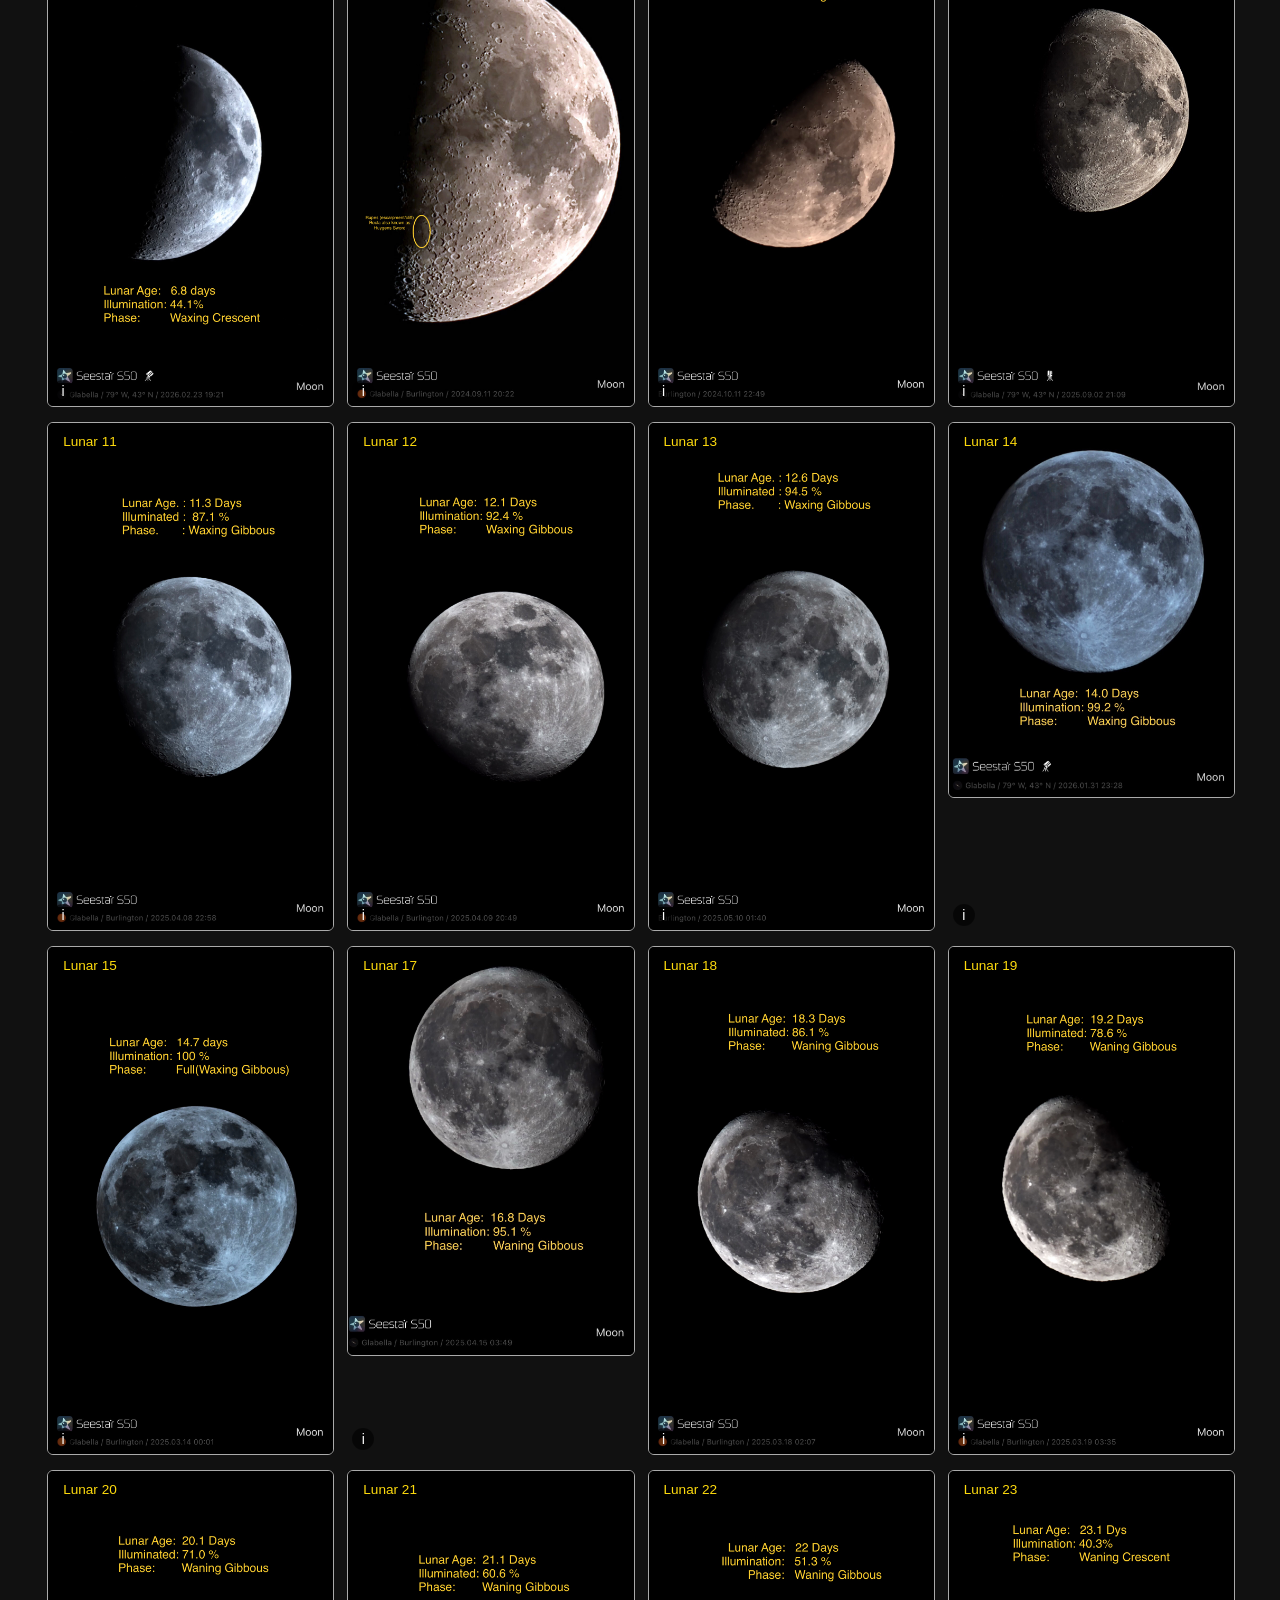
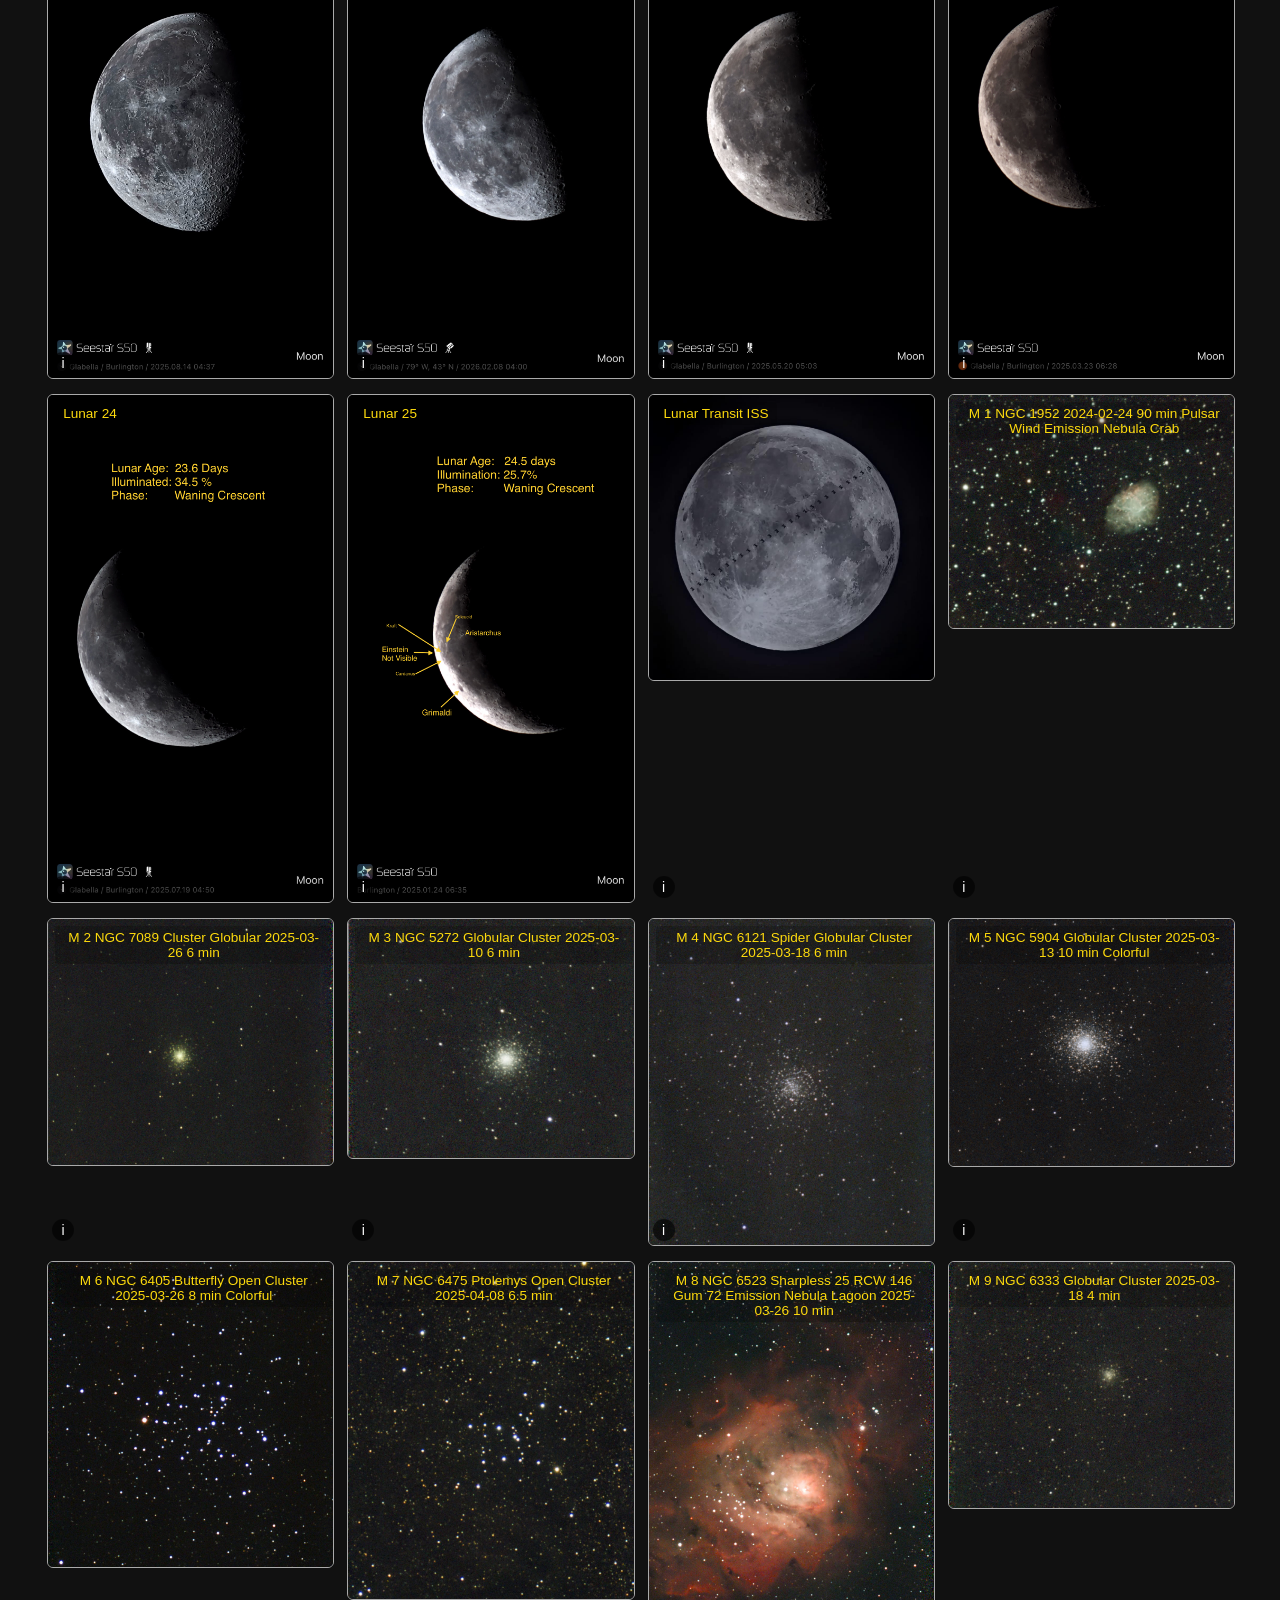
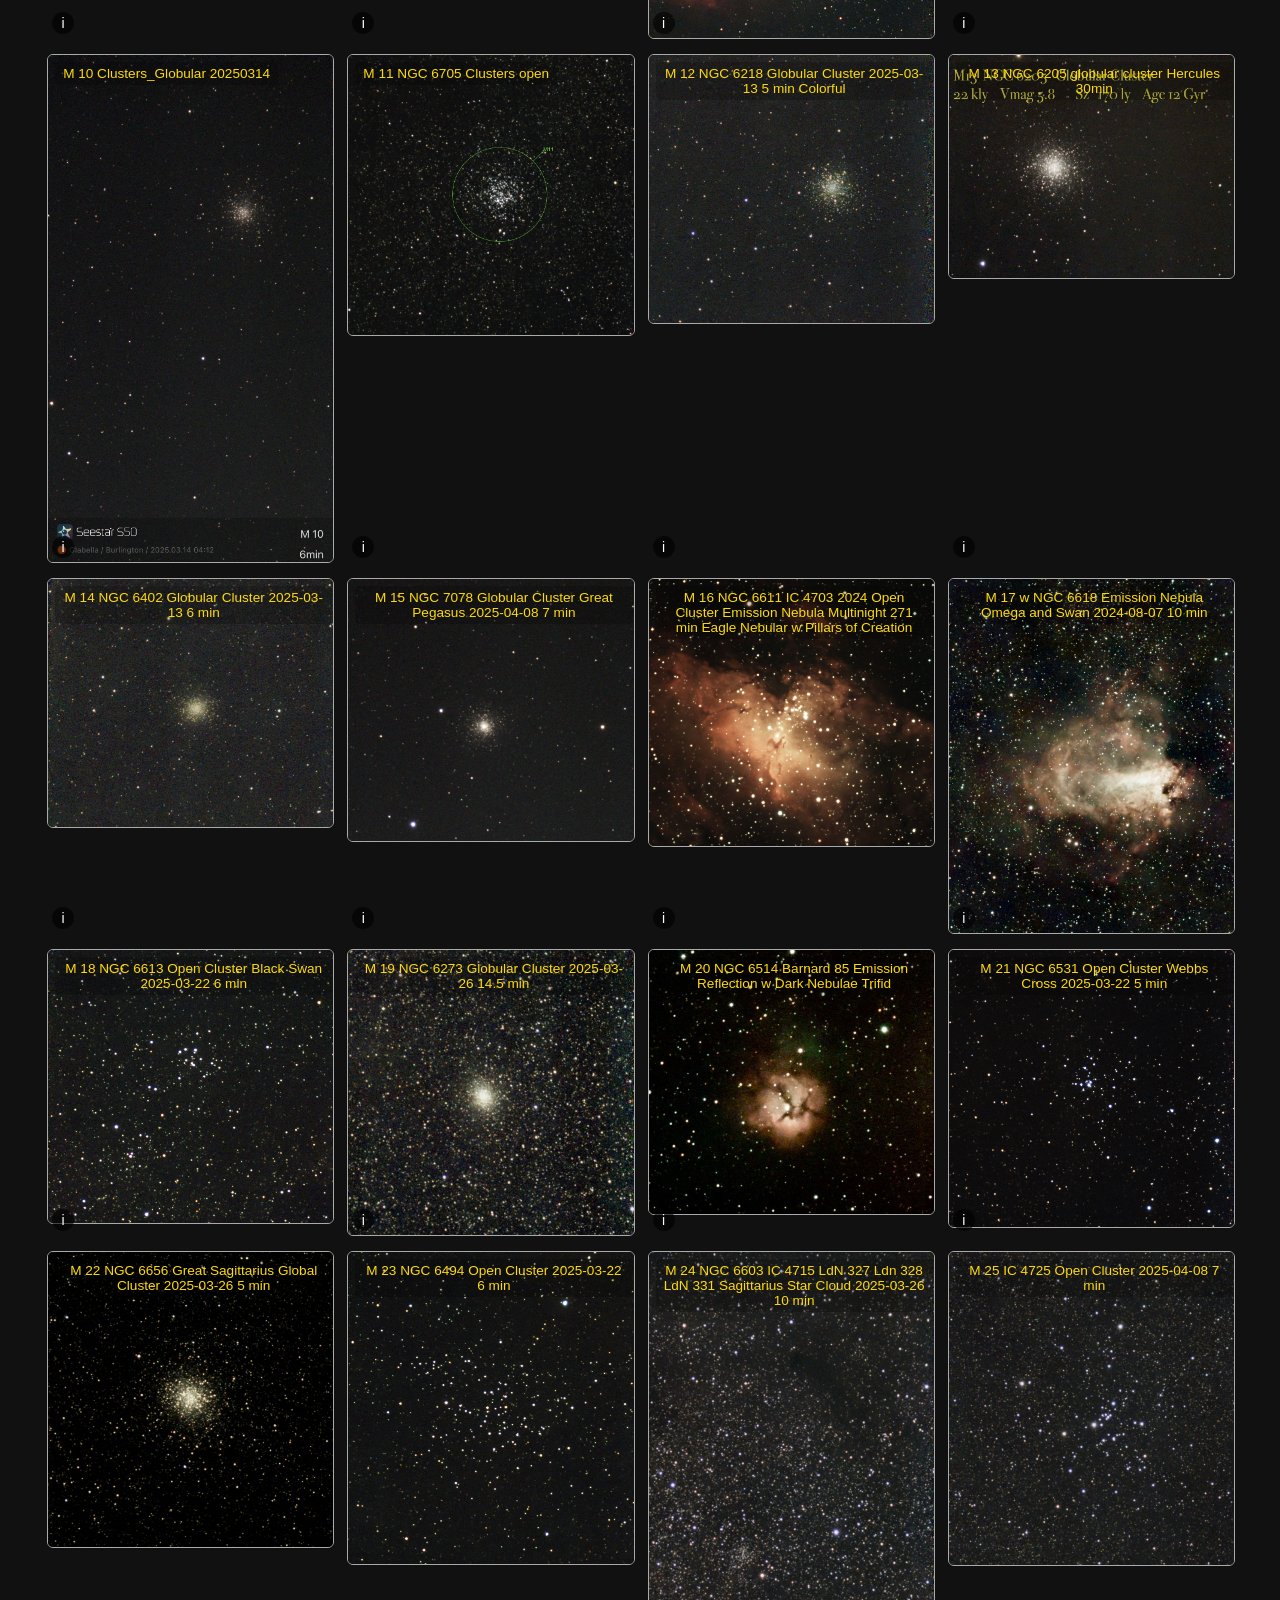
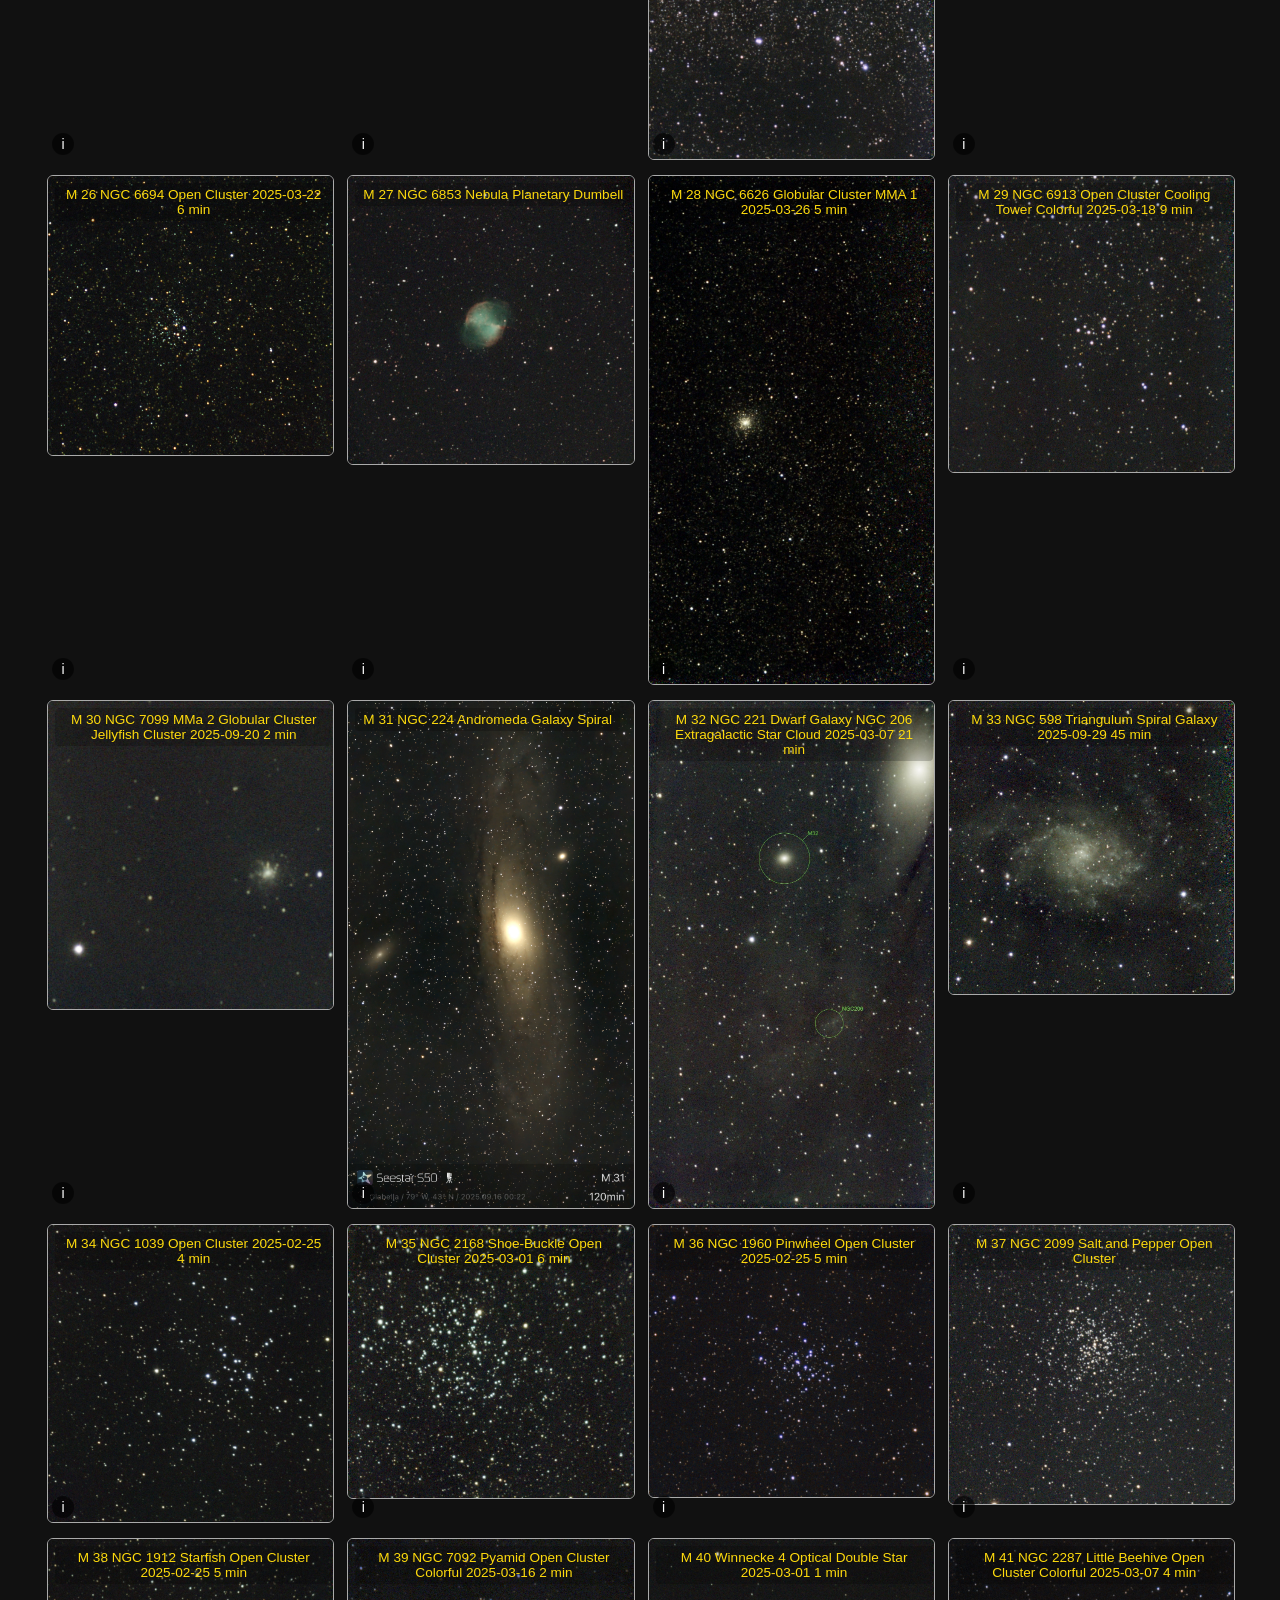
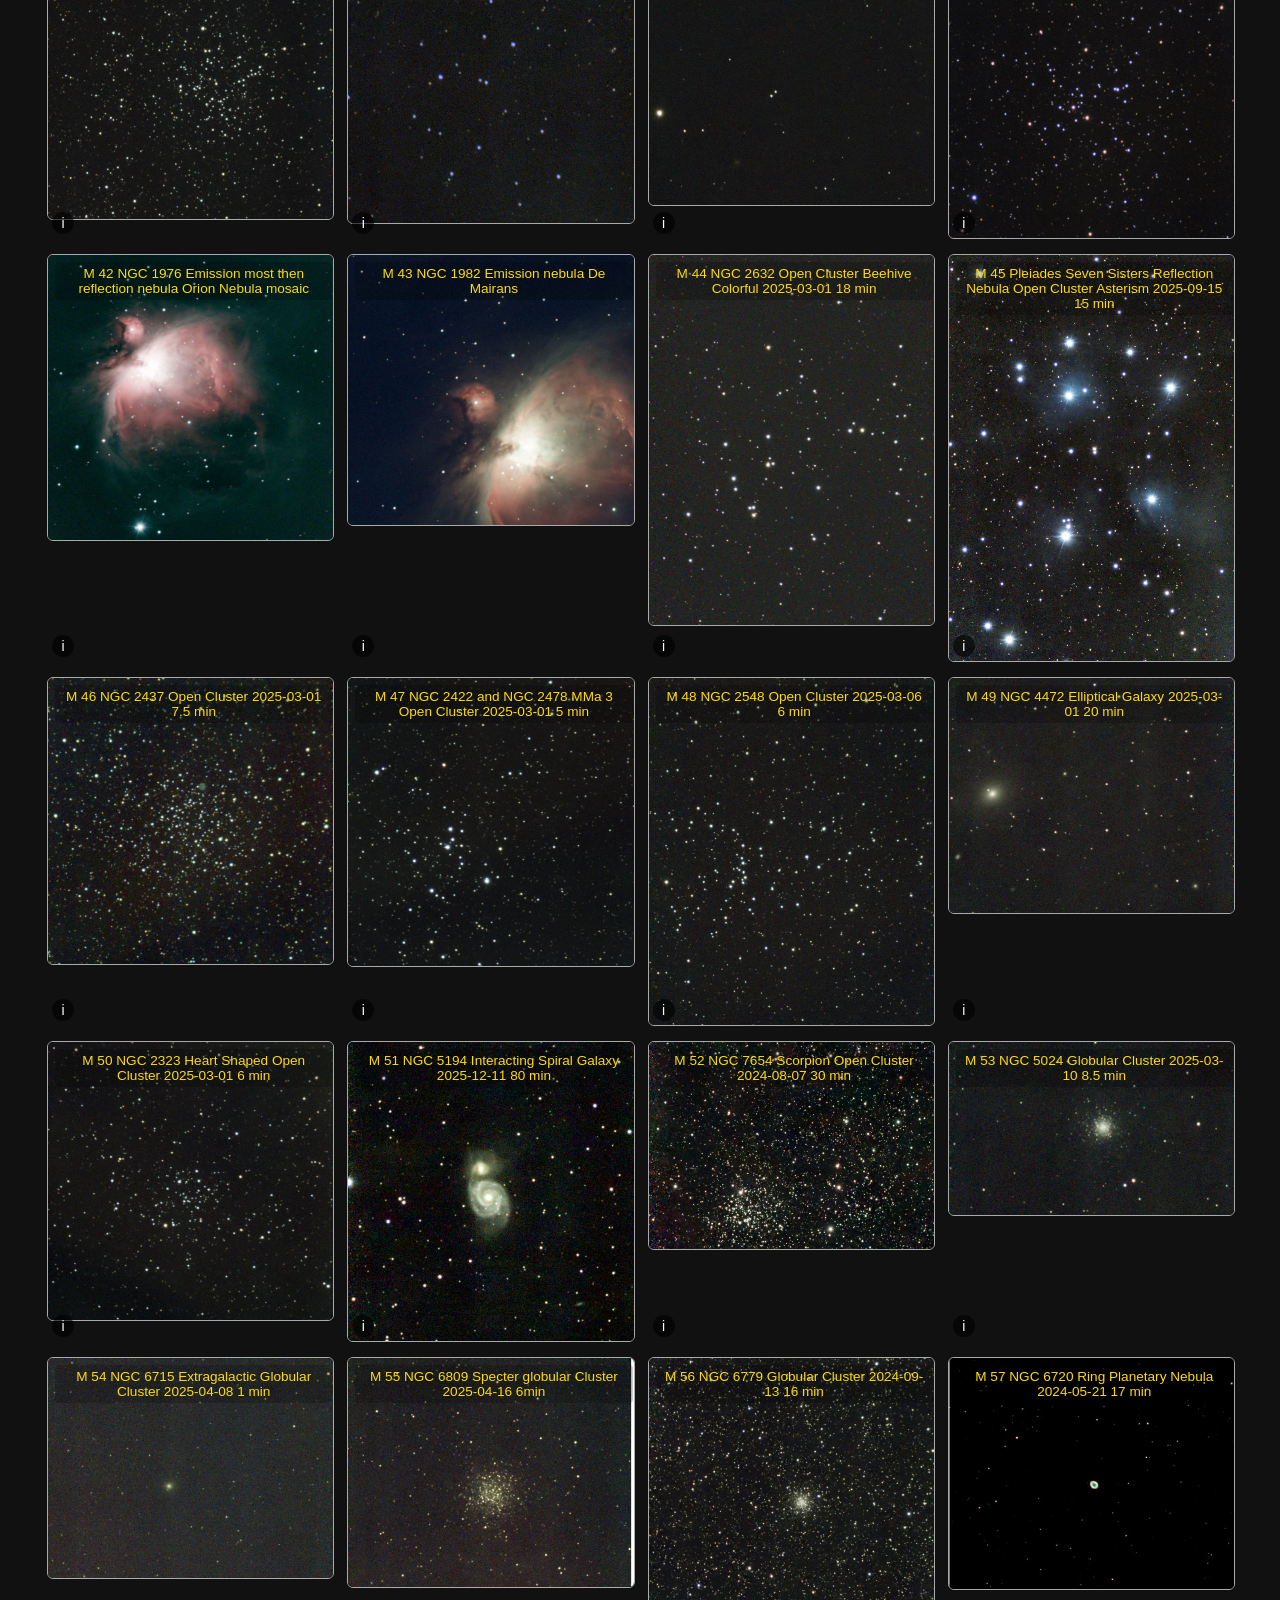
==== commit 5395957b: "Major modifications" ====
--- a/index.html
+++ b/index.html
@@ -2,12 +2,12 @@
 <html>
 <head>
   <meta charset="UTF-8">
-  <title>AstroTurf Image Collection</title>
+  <title>AstroTurf Image Collector</title>
   <link rel="stylesheet" href="style.css?v=2">
 </head>
 <body>
-  <h1>AstroTurf Image Collection</h1>
-  <p>Repository for SuperNova and other Astronomical Images</p>
+  <h1>AstroTurf Image Collector</h1>
+  <p>Repository for Personal SuperNova and other Astronomical Object Types</p>
 
   <div id="category-bar" class="category-bar"></div>
   <div class="gallery" id="gallery"></div>
--- a/style.css
+++ b/style.css
@@ -114,6 +114,108 @@
     color: #111;
 }
 
+.info-btn {
+  position: absolute;
+  bottom: 5px;
+  left: 5px;
+  z-index: 10;
+
+  width: 22px;
+  height: 22px;
+  border-radius: 50%;
+  border: none;
+  background: rgba(0,0,0,0.6);
+  color: white;
+  font-size: 14px;
+  cursor: pointer;
+}
+
+.info-box {
+  position: absolute;
+  bottom: 30px;
+  left: 5px;
+  z-index: 10;
+
+  background: rgba(0,0,0,0.85);
+  color: white;
+  padding: 6px;
+  font-size: 10px;
+  border-radius: 4px;
+  width: 150px;
+  text-align: left;
+}
+
+.identifiers-list {
+  padding-left: 10px;
+}
+
+.extended-info-list {
+  padding-left: 10px;
+}
+
+container.style.position = "relative";
+
+
+.viewer-body {
+  margin: 20px;
+  font-family: Arial, sans-serif;
+}
+
+.viewer-container {
+  display: flex;
+  gap: 20px;
+  align-items: flex-start;
+}
+
+/* LEFT IMAGE PANEL */
+.viewer-image-panel img {
+  max-width: 1000px;
+  height: auto;
+  cursor: pointer;
+  border-radius: 4px;
+}
+
+/* RIGHT INFO PANEL */
+.viewer-info-panel {
+  min-width: 320px;
+  color: #111;            /* dark text for contrast */
+  text-align: left;       /* force left alignment */
+
+  background: #f7f7f7;
+  padding: 10px;
+  border-left: 1px solid #ddd;
+}
+
+/* META BOX (your buildInfoHtml output container) */
+.viewer-meta-block {
+  padding: 12px;
+  border: 1px solid #ccc;
+  margin-bottom: 12px;
+  background: #fafafa;
+  color: #111;
+  text-align: left;
+}
+
+.viewer-meta-block div {
+  margin: 4px 0;
+  line-height: 1.3;
+}
+
+/* FUTURE EXTENSION AREA */
+.viewer-extra-block {
+  padding: 12px;
+  border: 1px dashed #aaa;
+  background: #fff;
+}
+
+/* OPTIONAL: improve info formatting from buildInfoHtml */
+.identifiers-list div,
+.extended-info-list div {
+  margin-left: 8px;
+  font-size: 0.9em;
+}
+
+
 /* ------------------------ ENDING OFCATEGORY BAR ------------------------ */
 
 
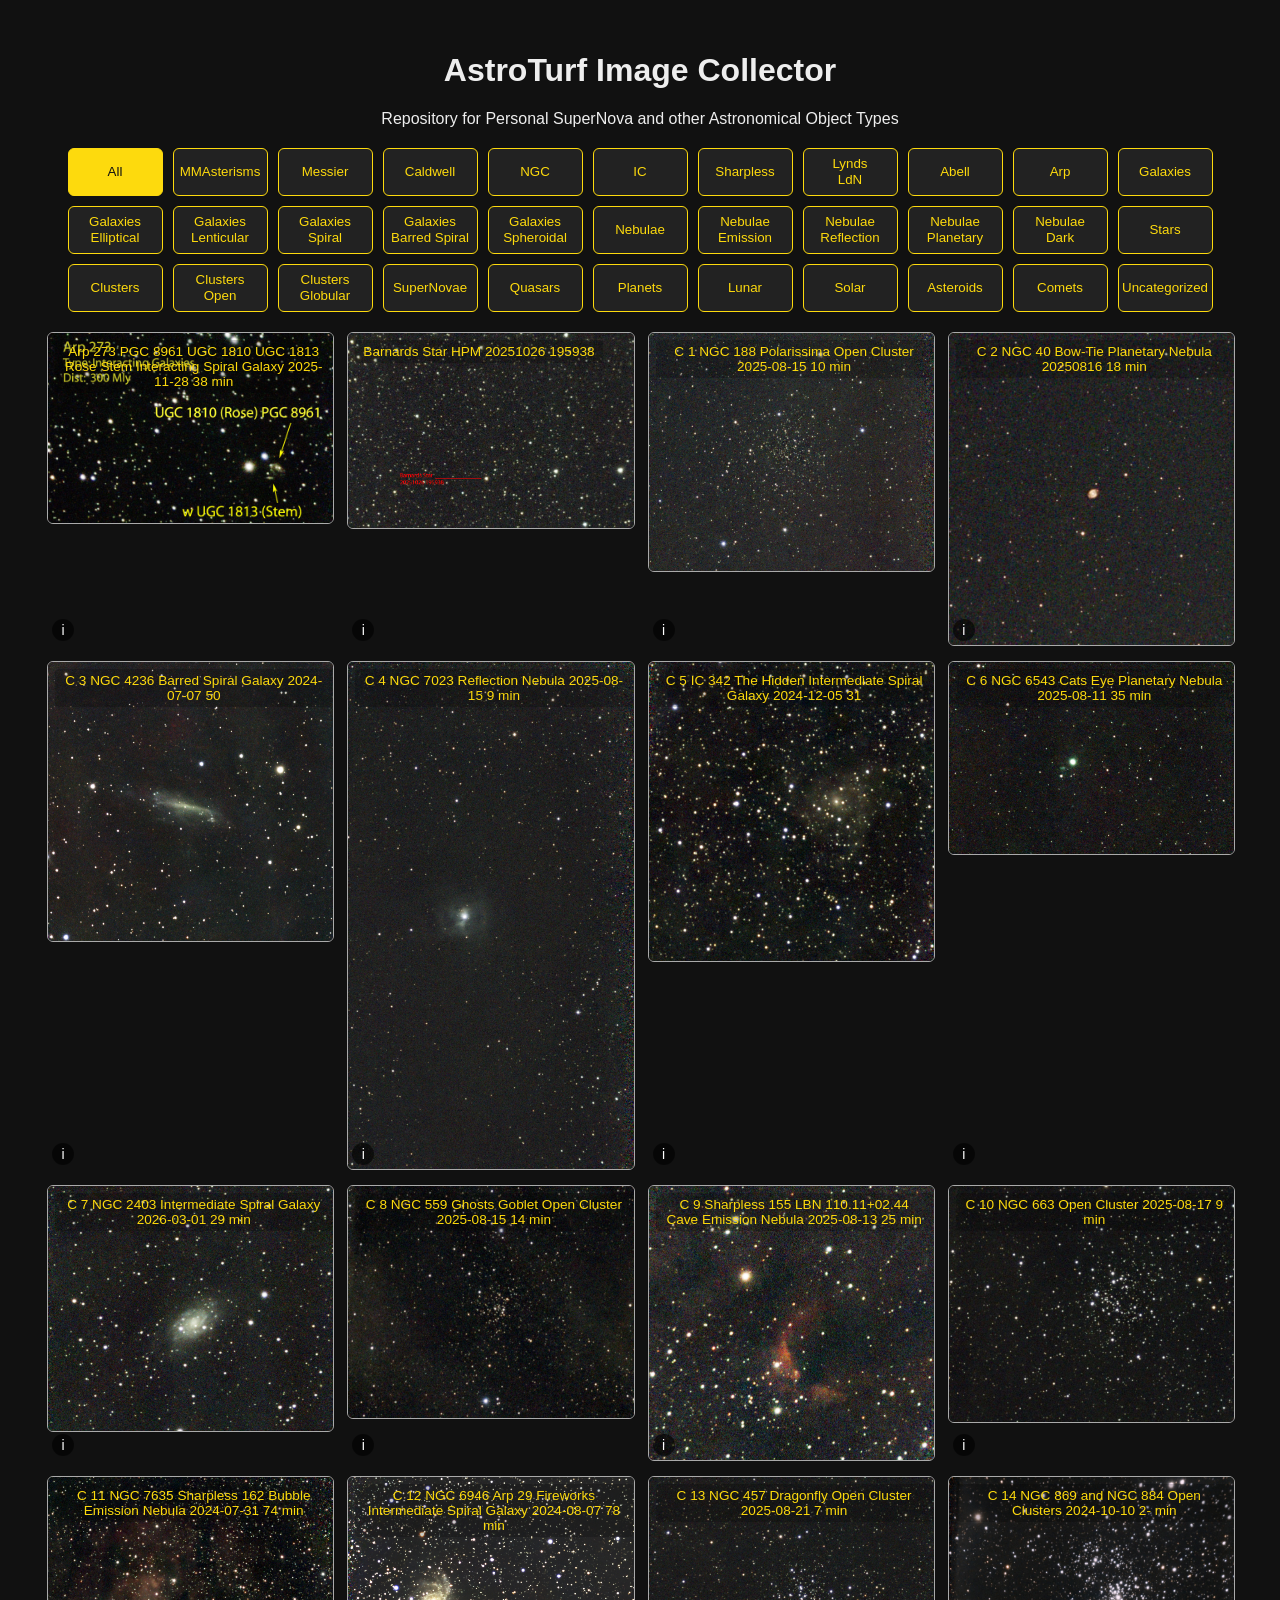
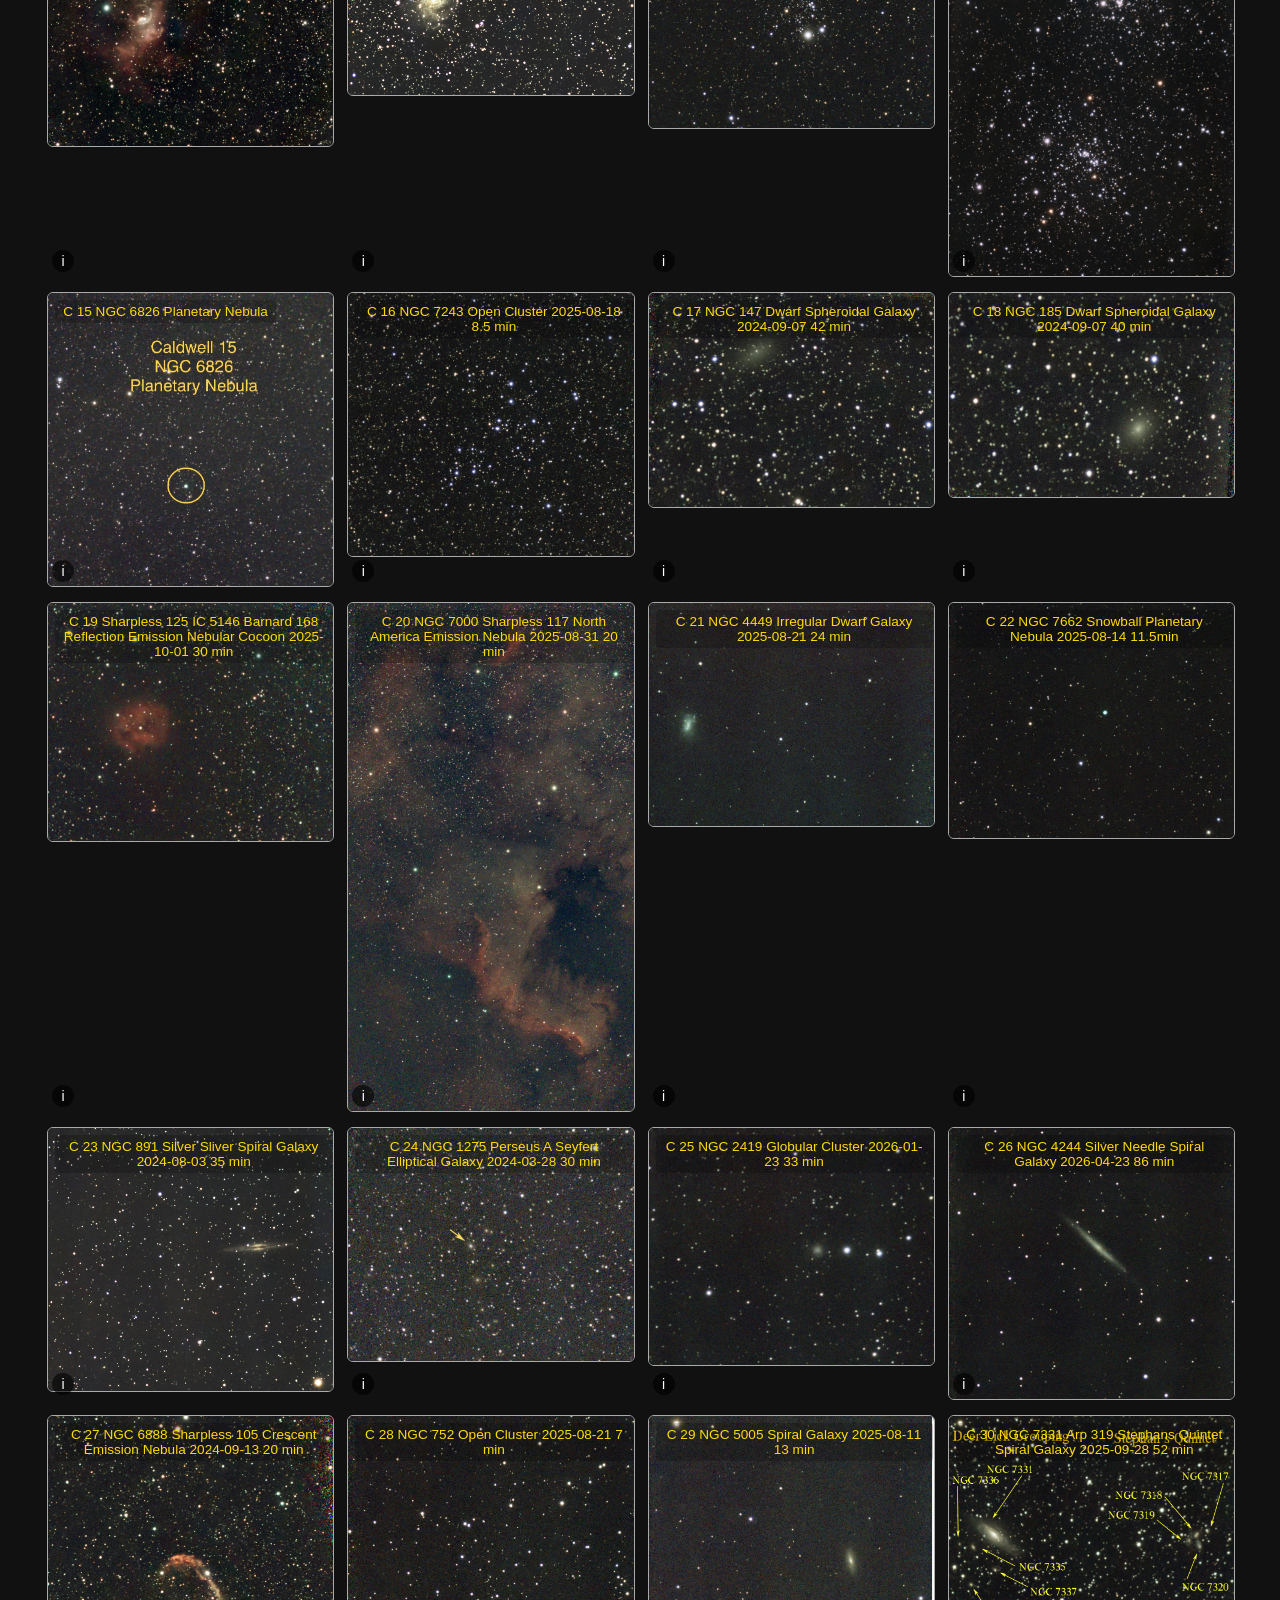
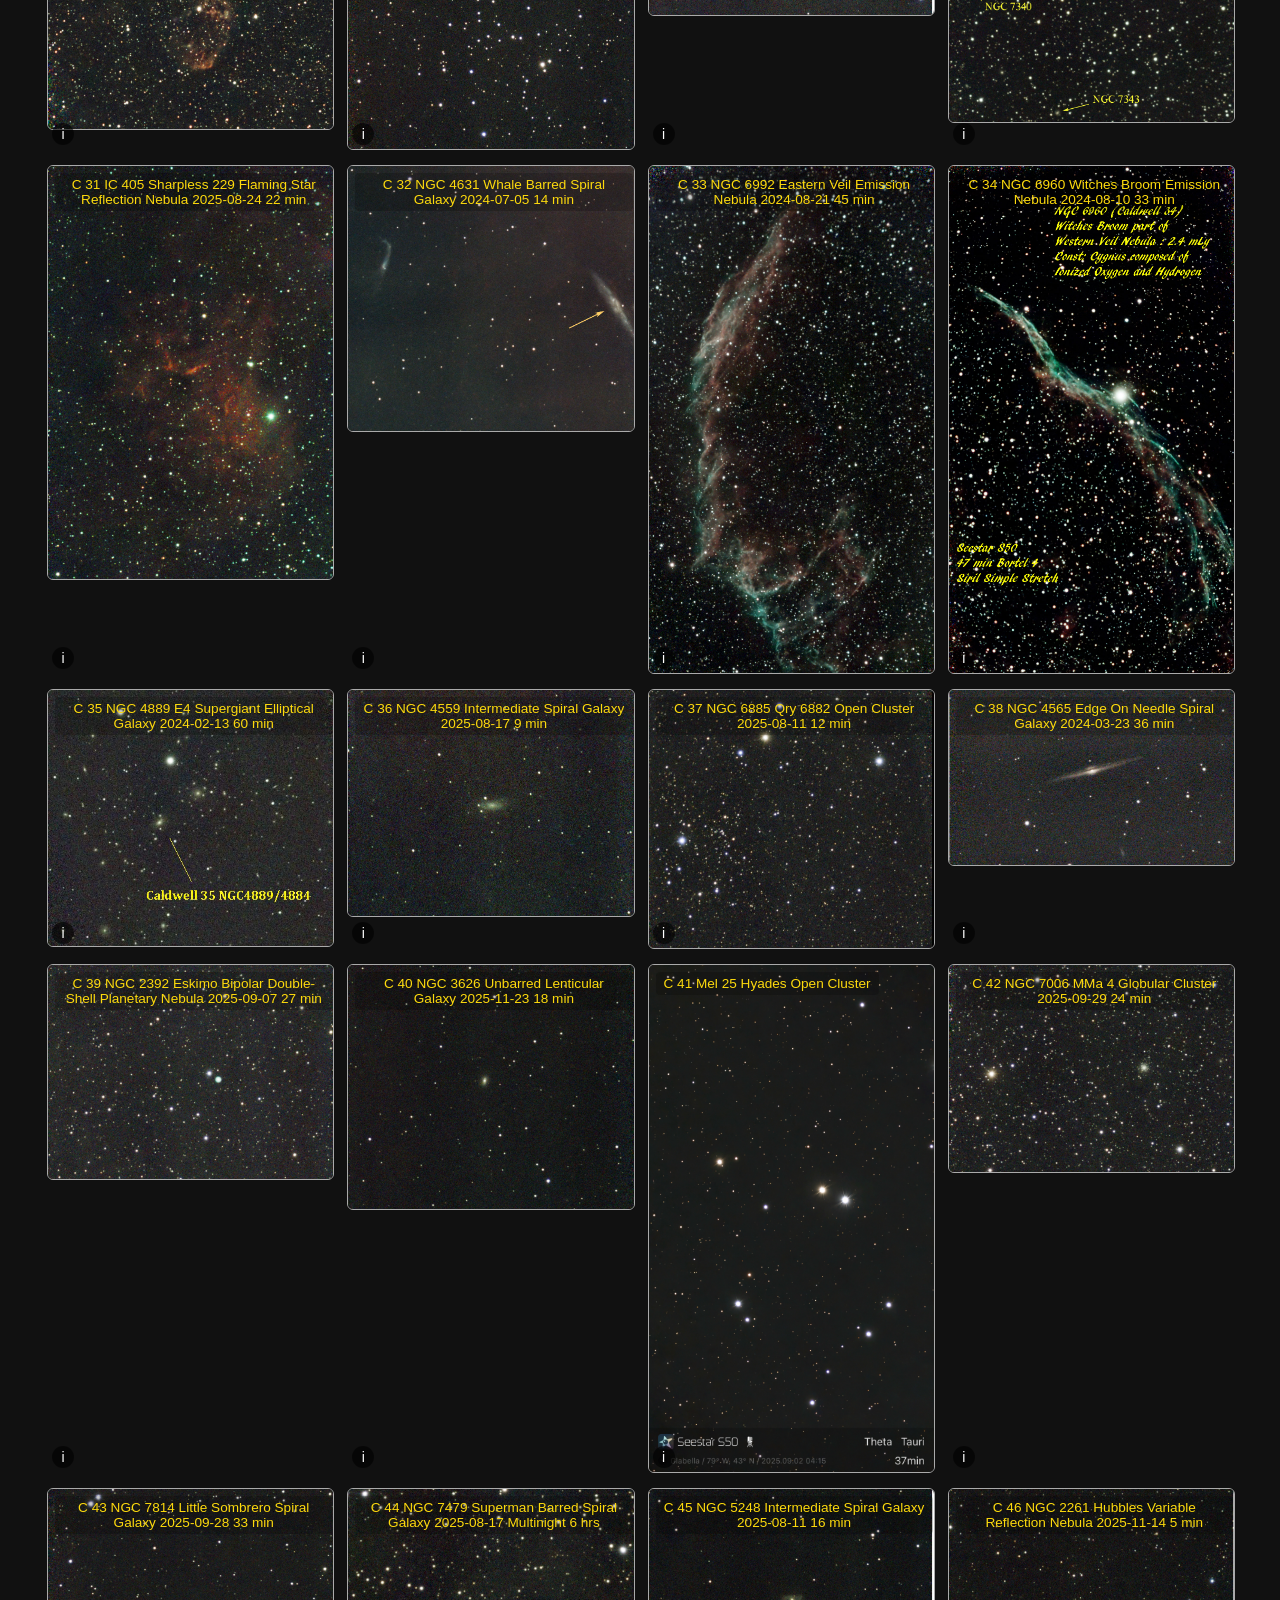
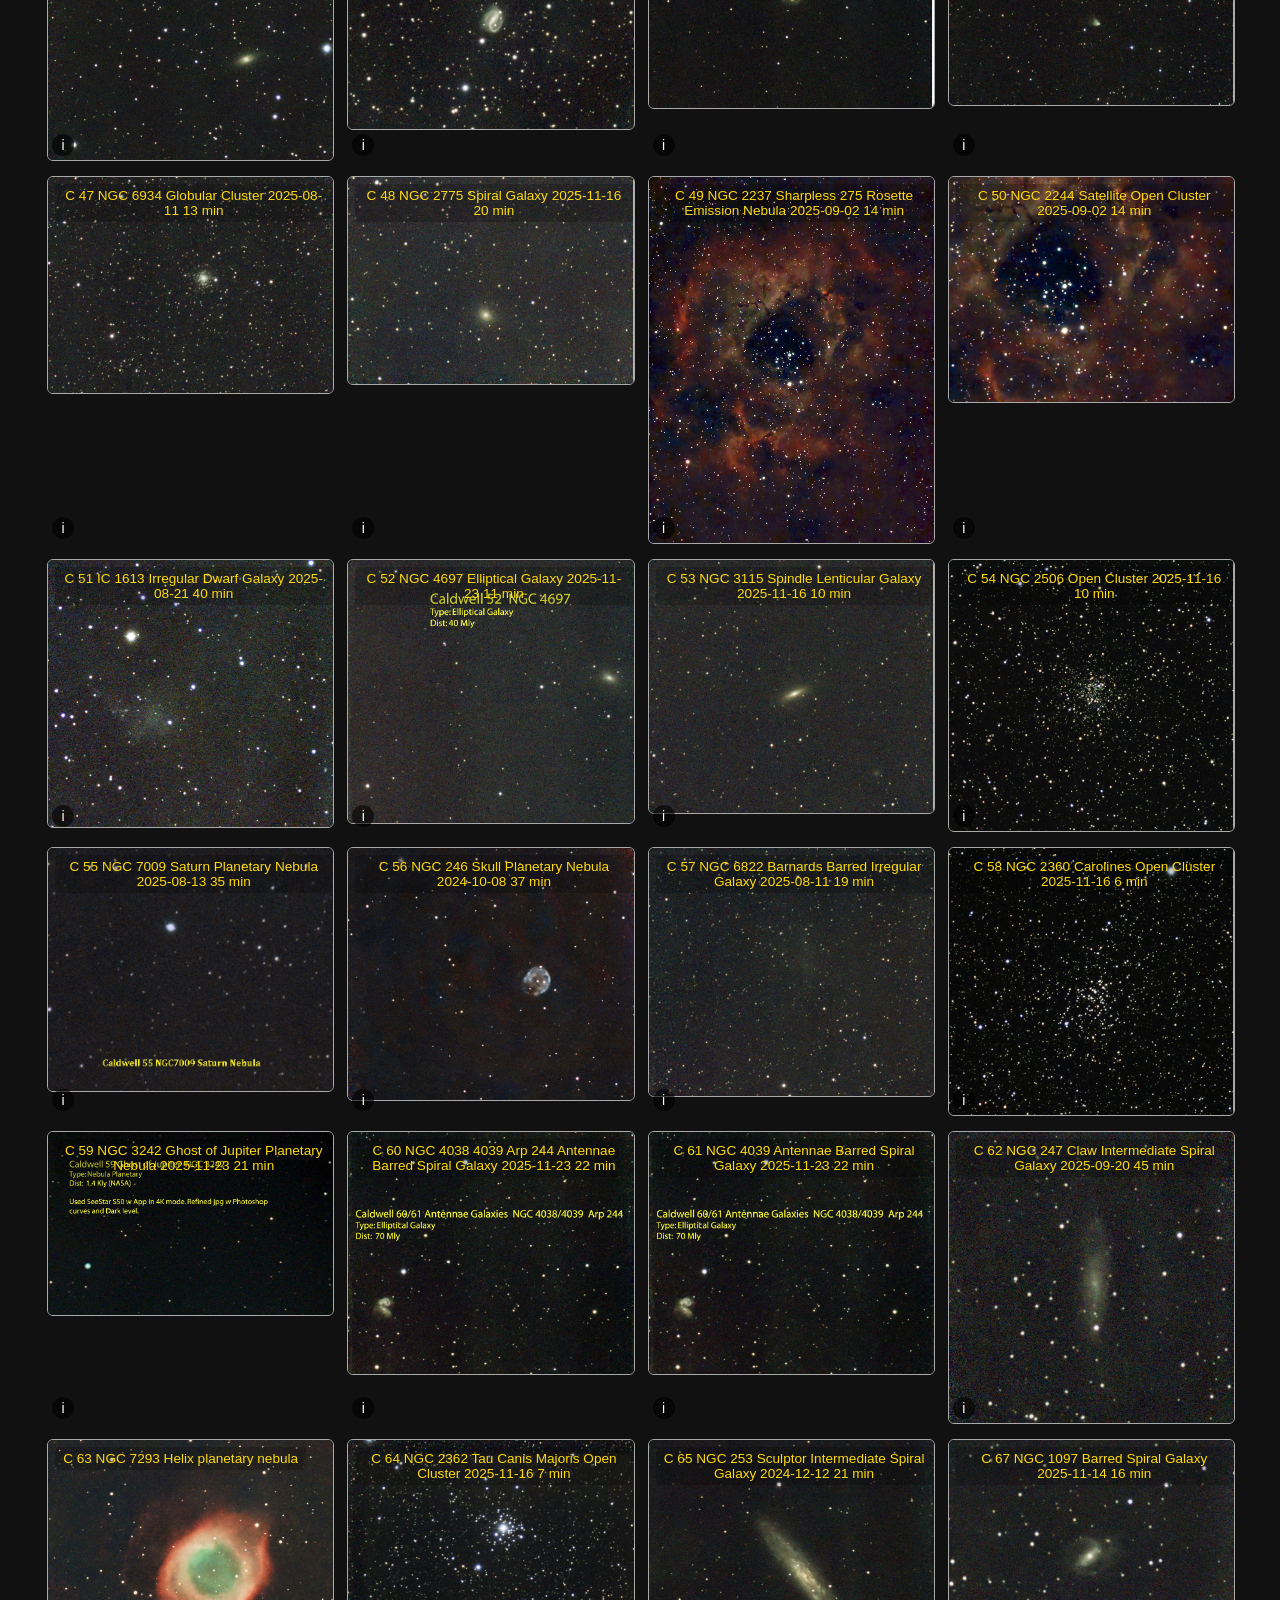
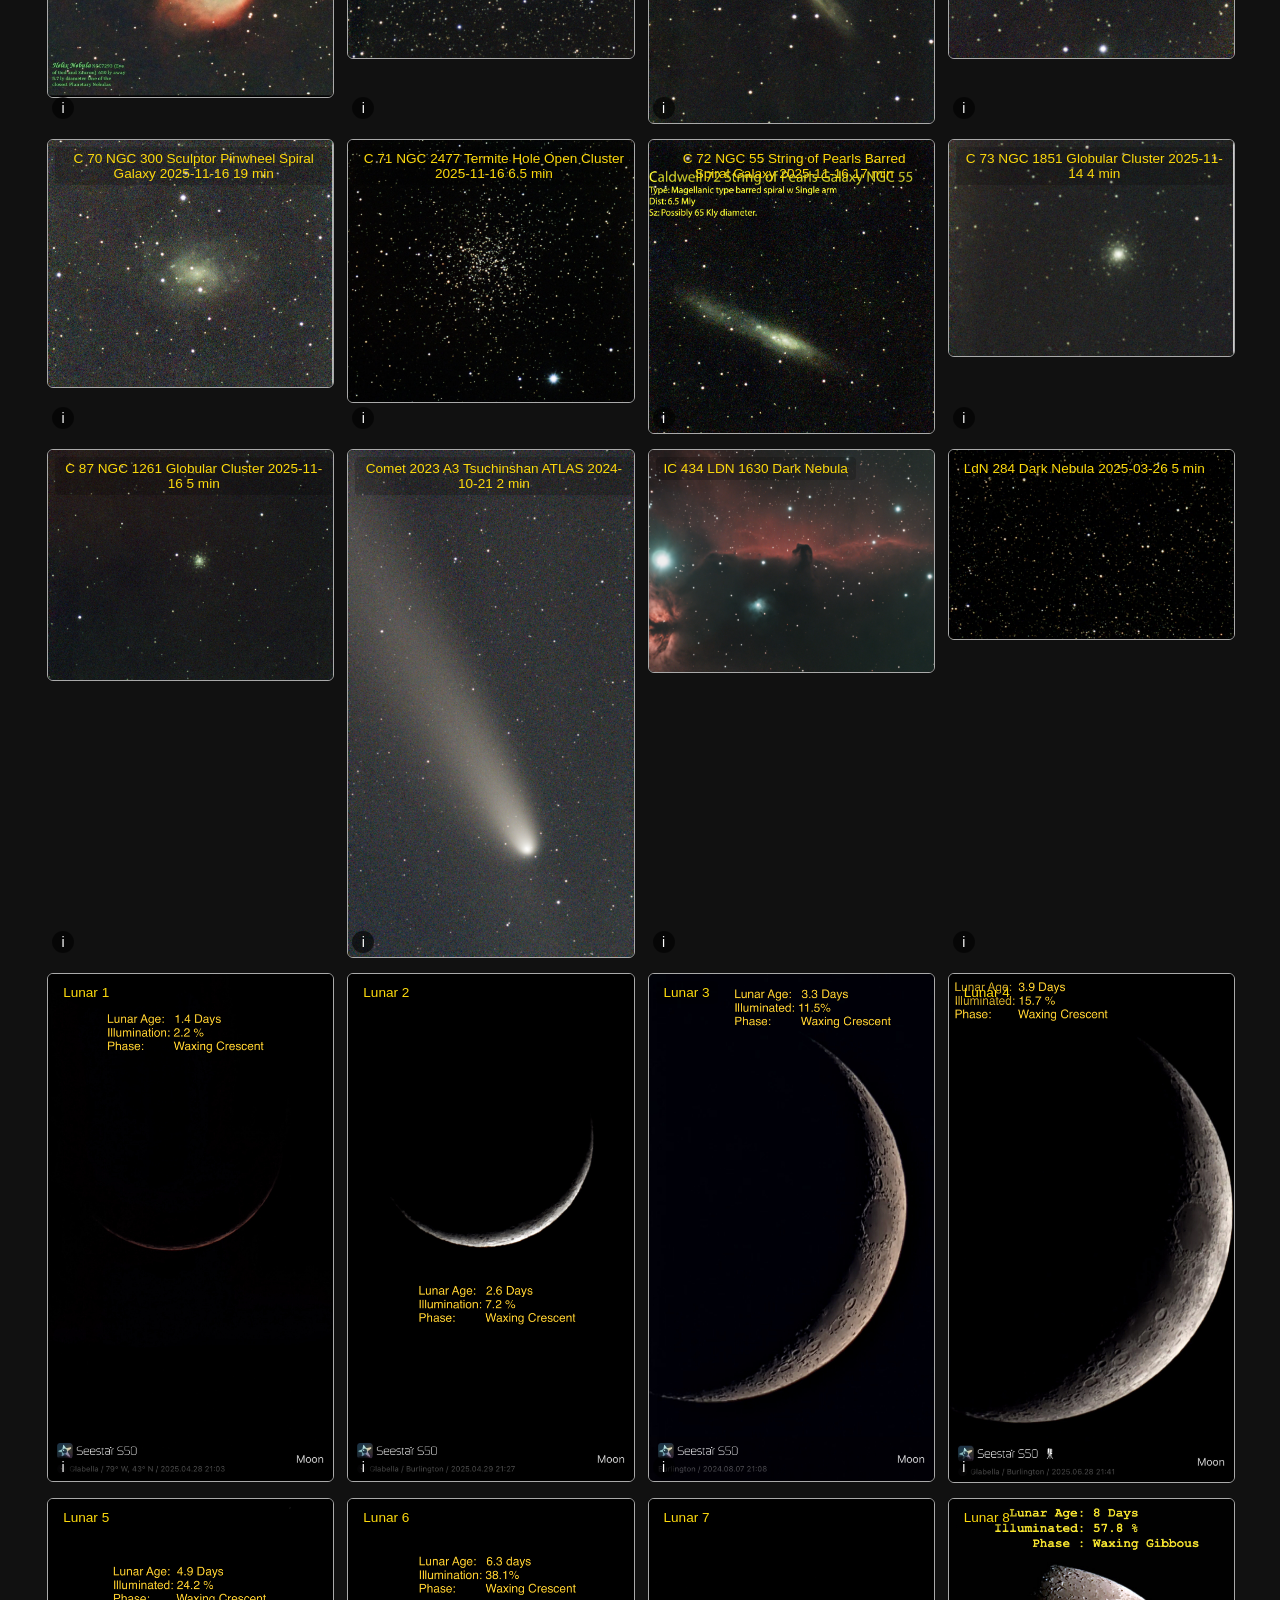
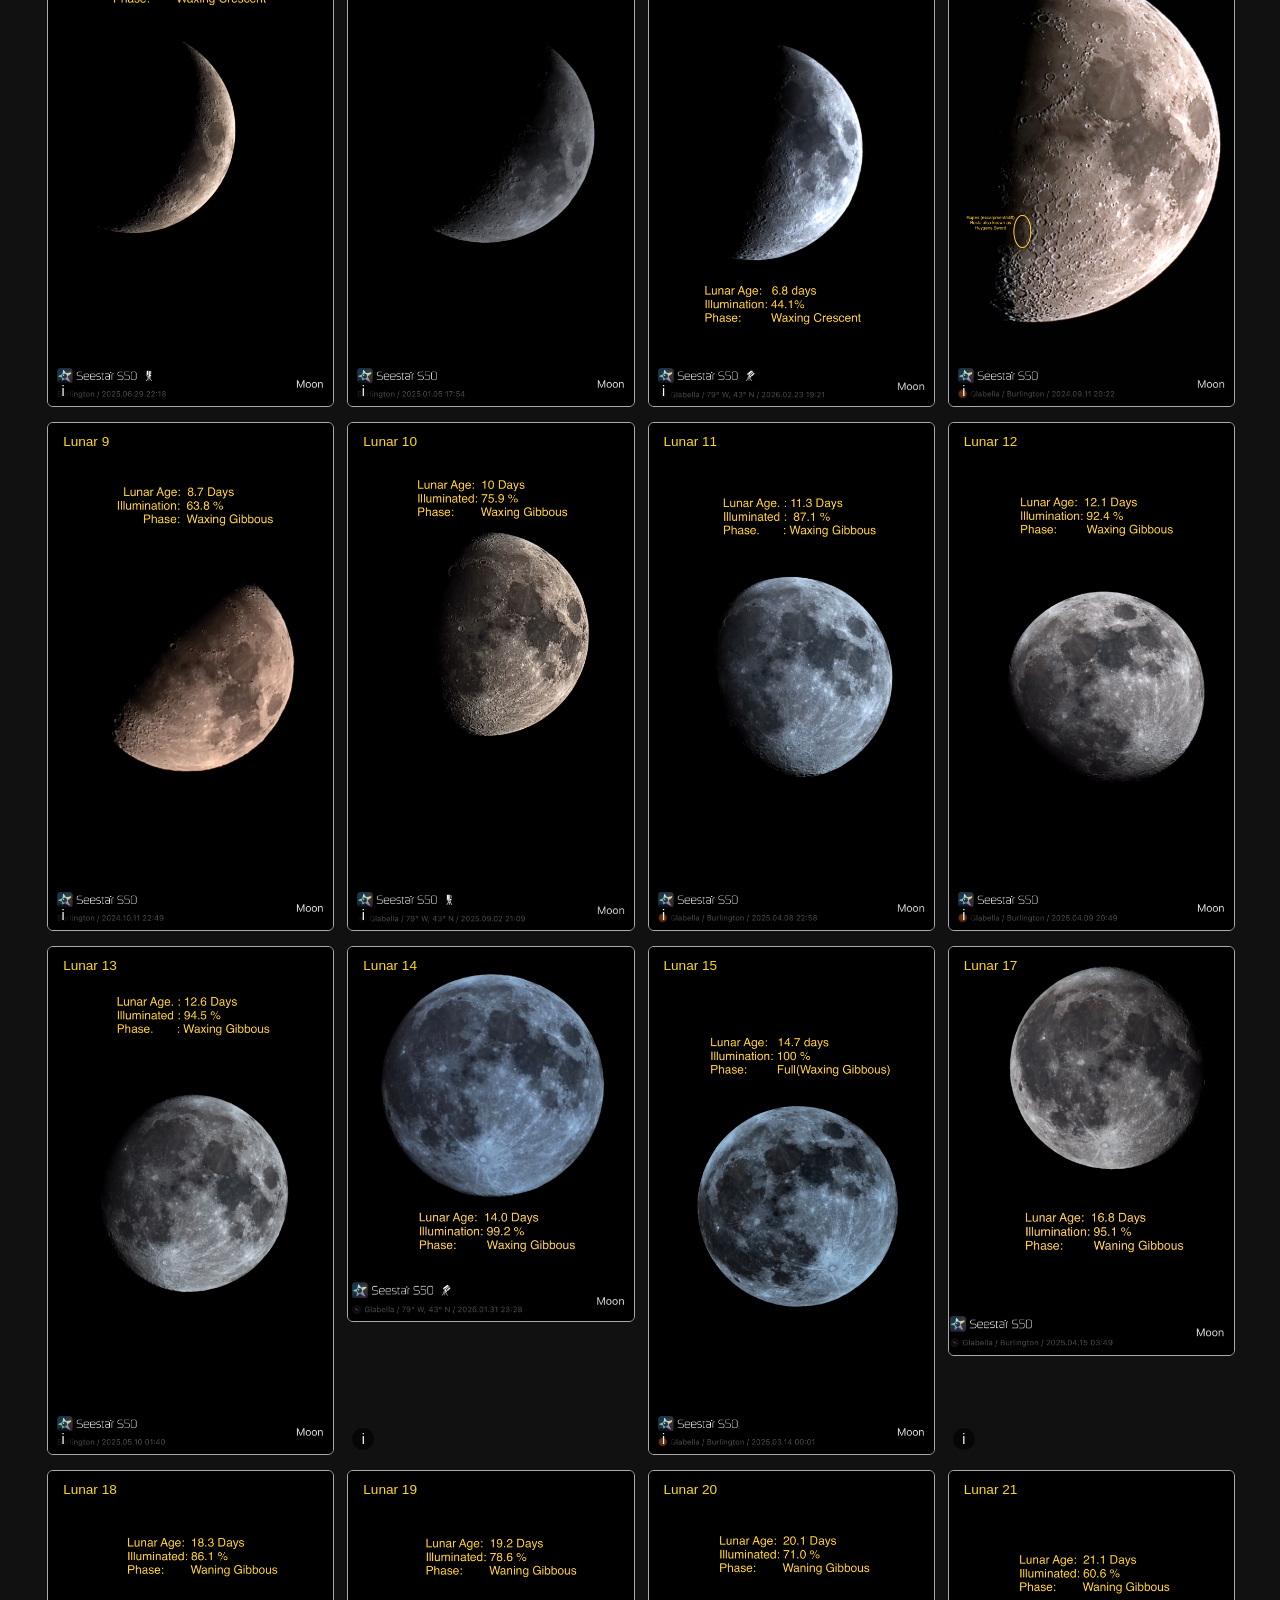
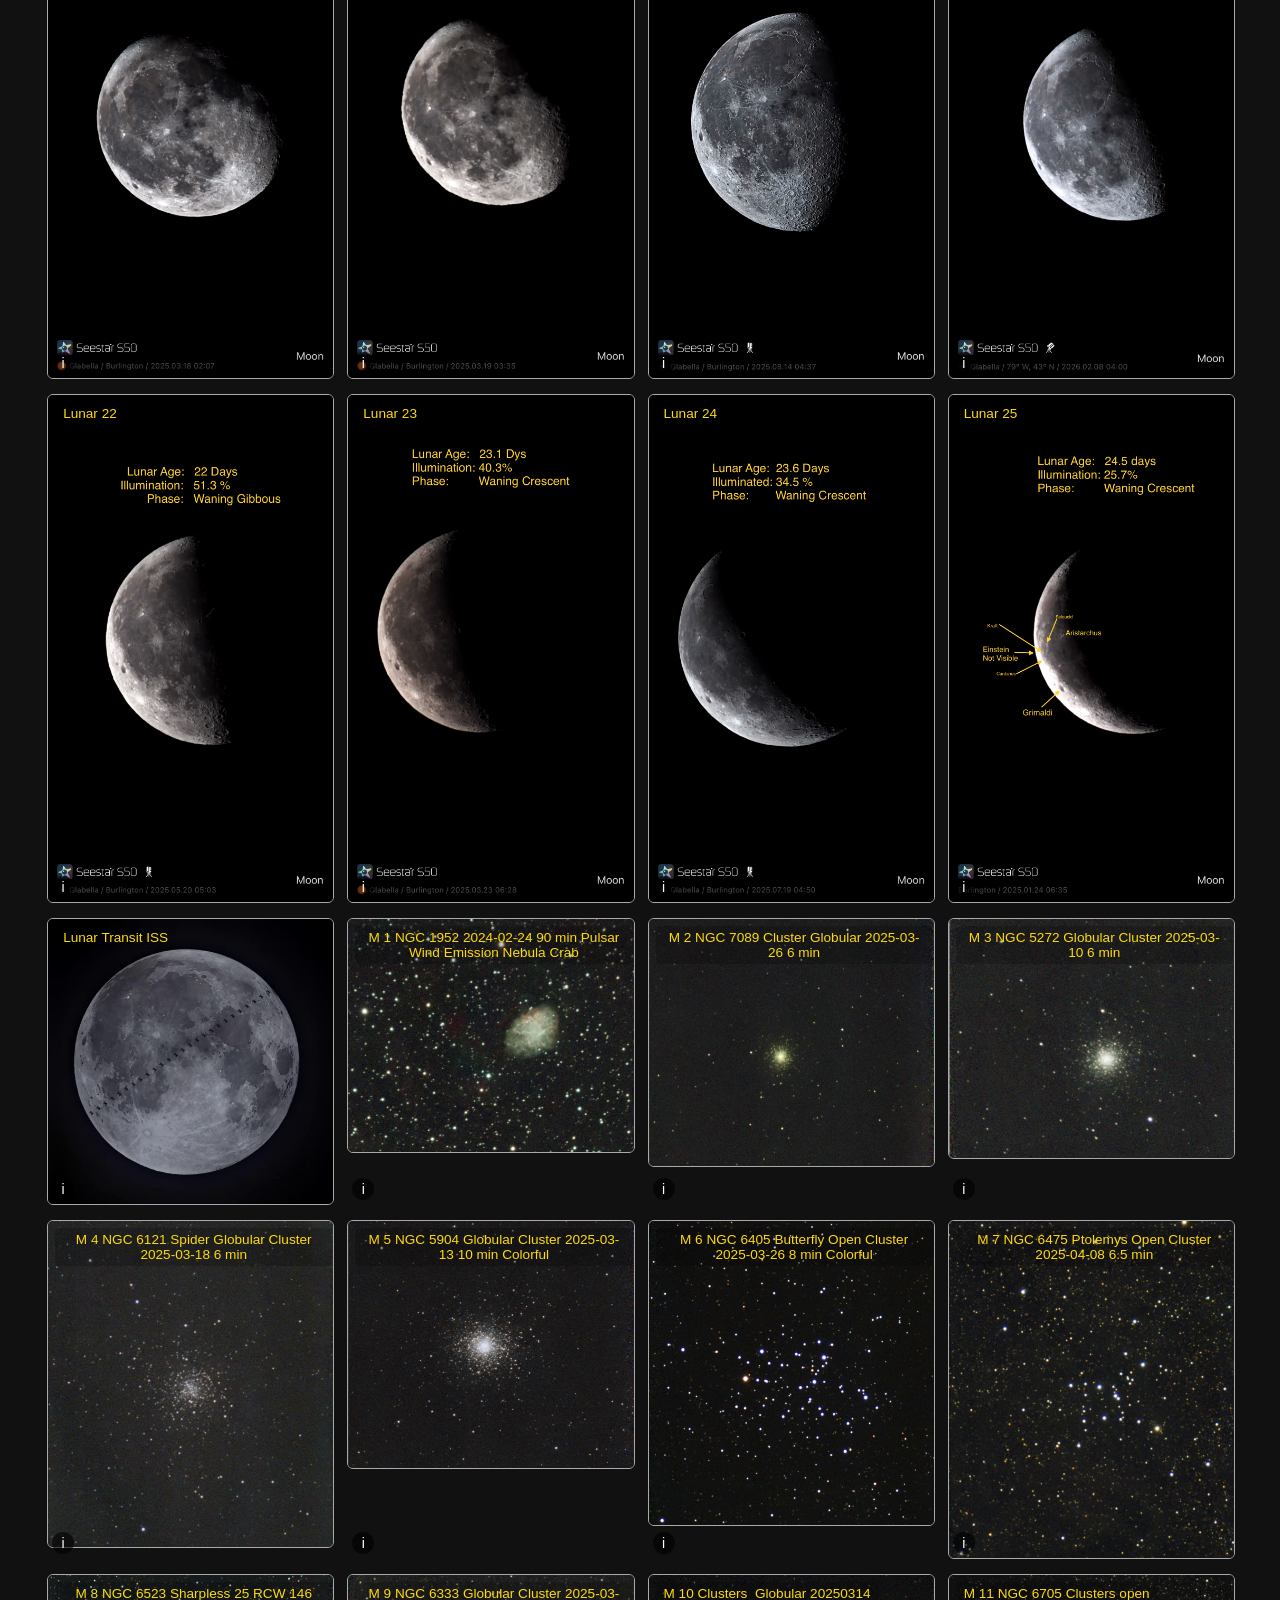
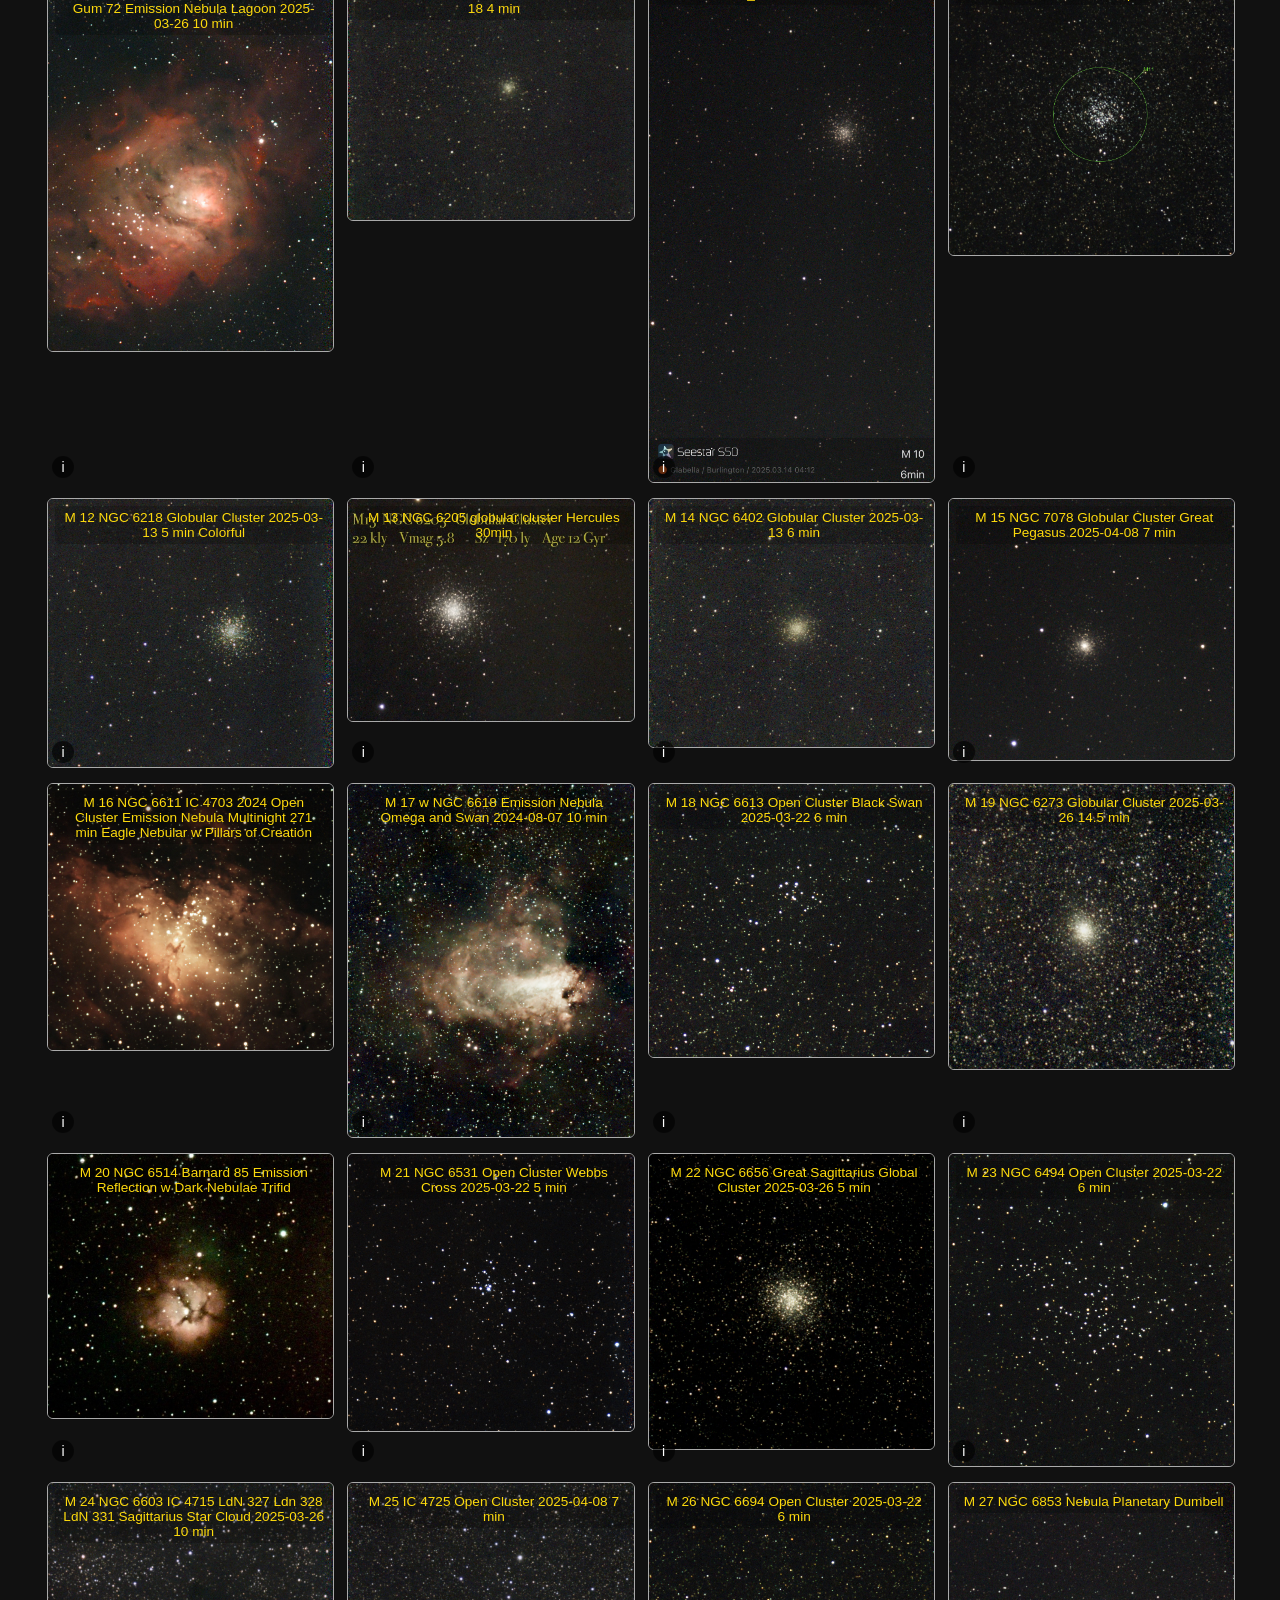
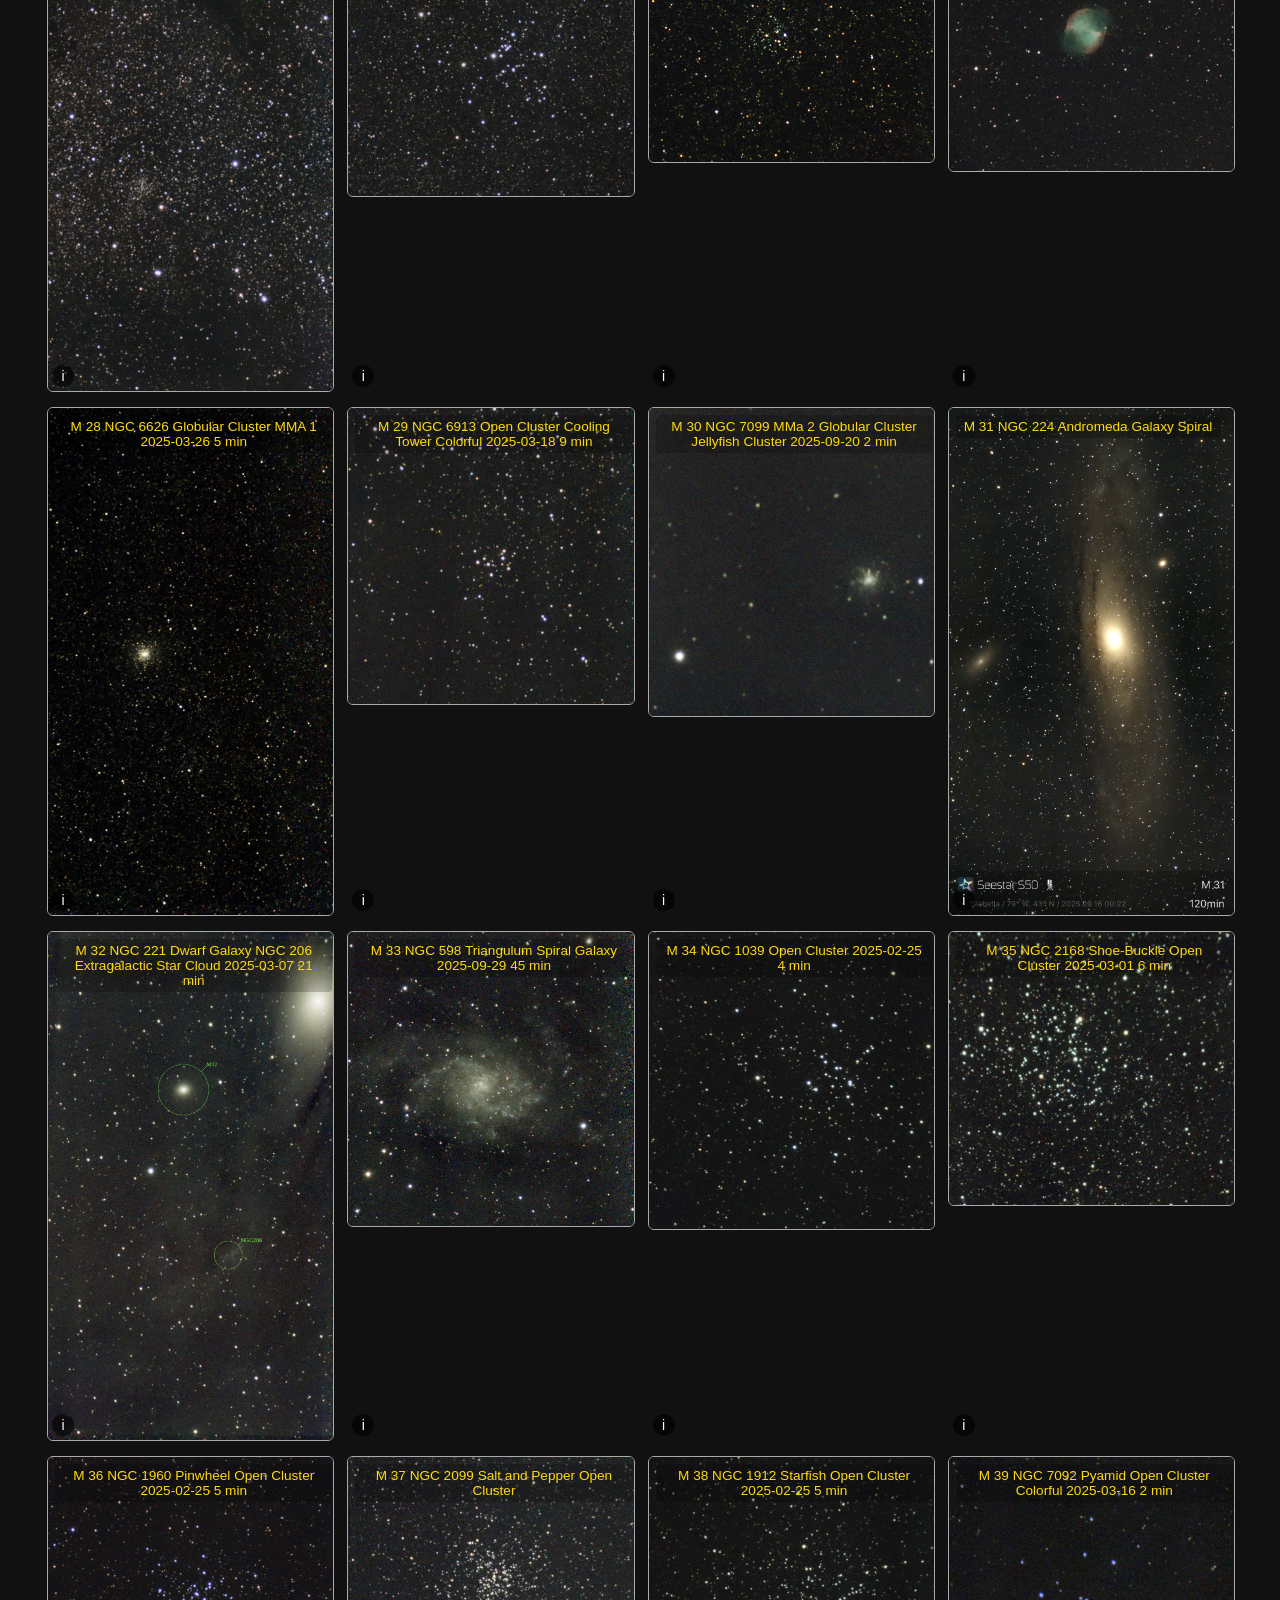
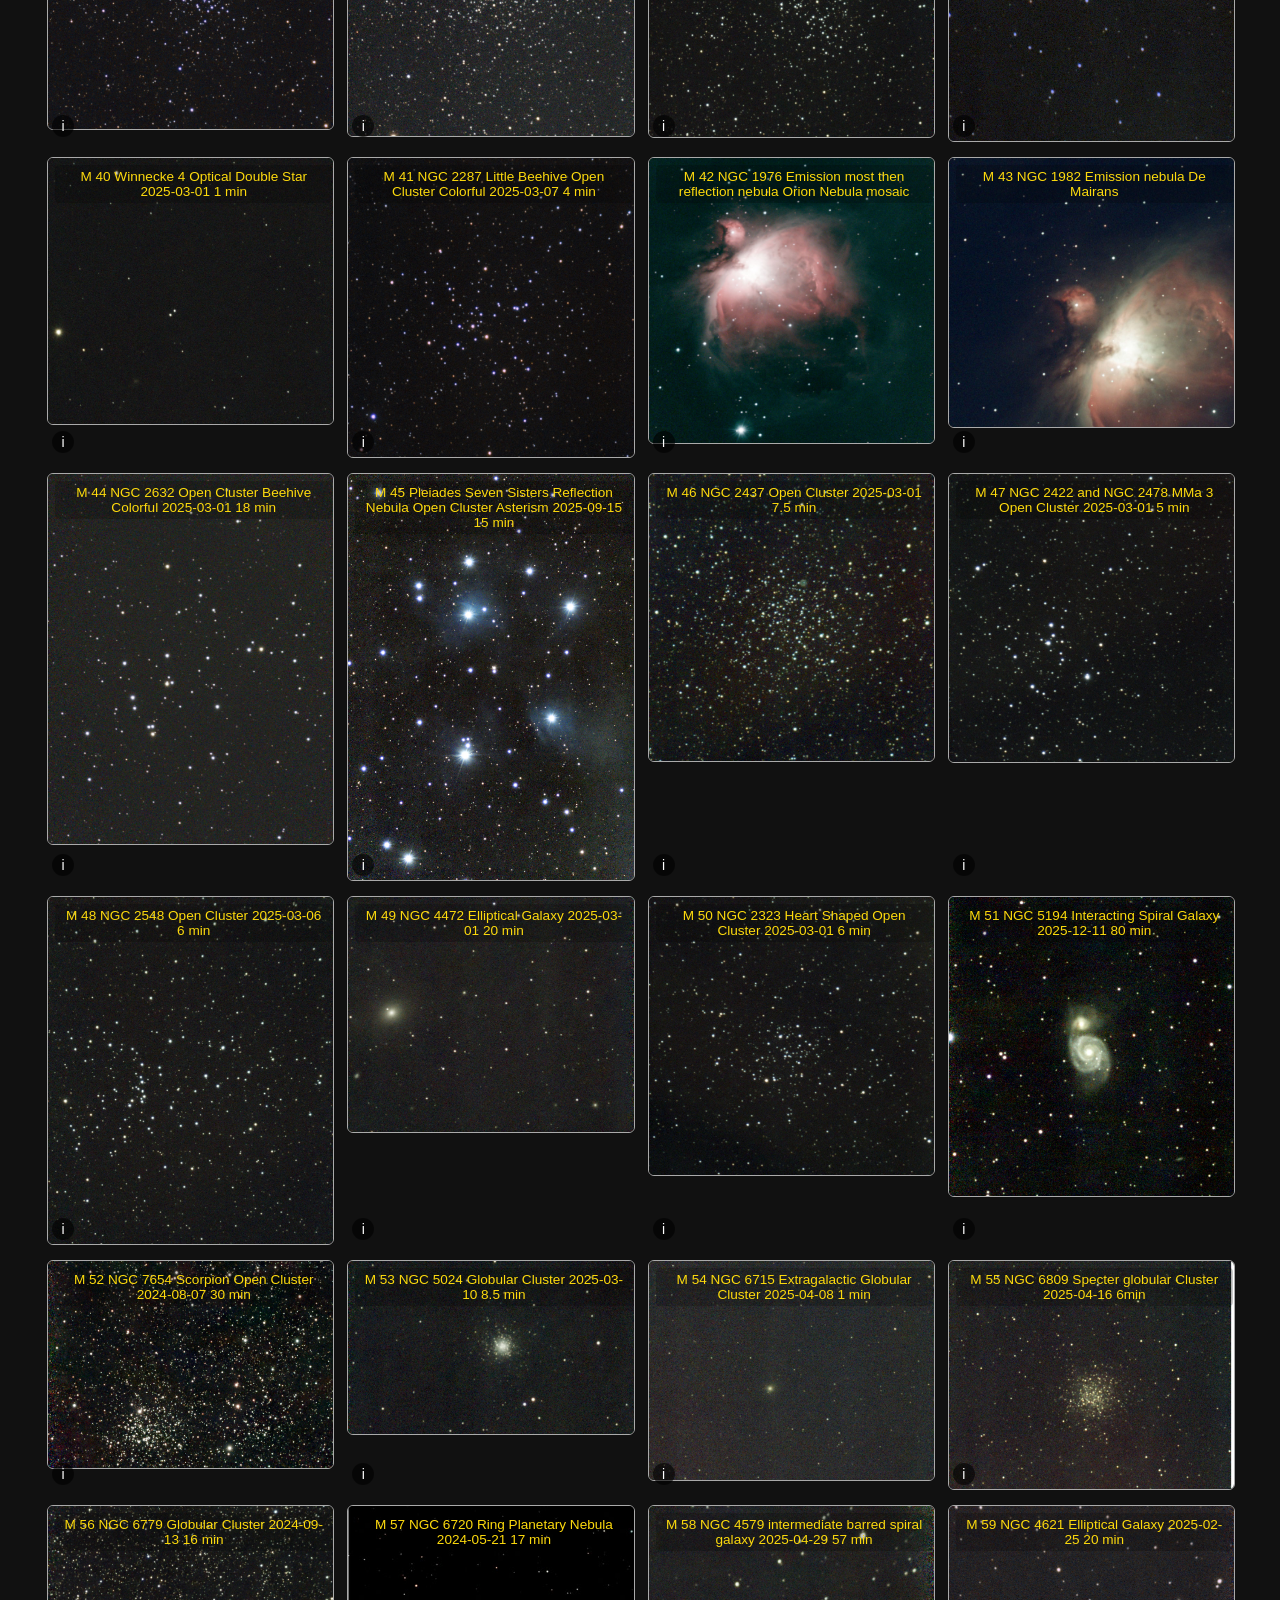
==== commit 4168b073: "Update image source in index.html" ====
--- a/index.html
+++ b/index.html
@@ -15,6 +15,6 @@
   <script src="script.js"></script>
 
   <p>Images are available for embedding. Example:</p>
-  <code>&lt;img src="https://movo-doo.github.io/astroturf/images/AT2026dix.jpg"&gt;</code>
+  <code>&lt;img src="https://movo-doo.github.io/Oj/images/AT2026dix.jpg"&gt;</code>
 </body>
 </html>
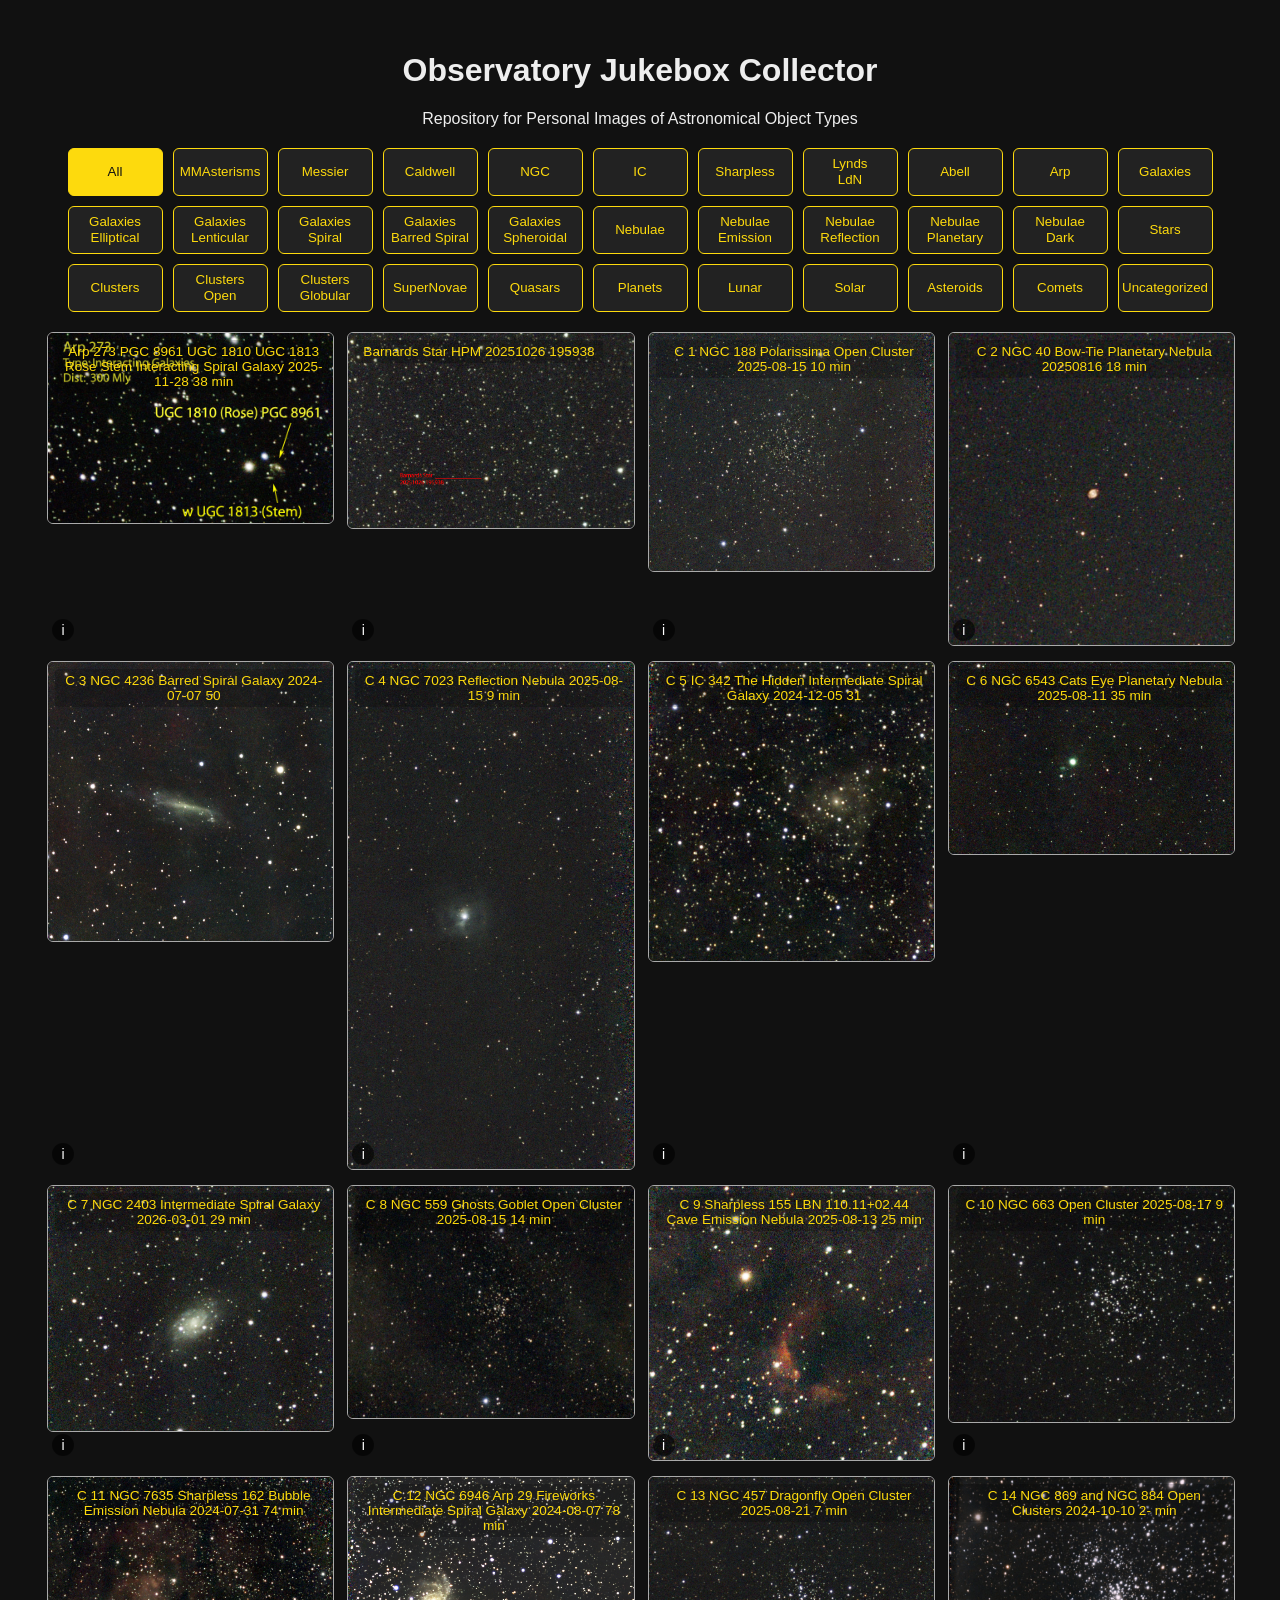
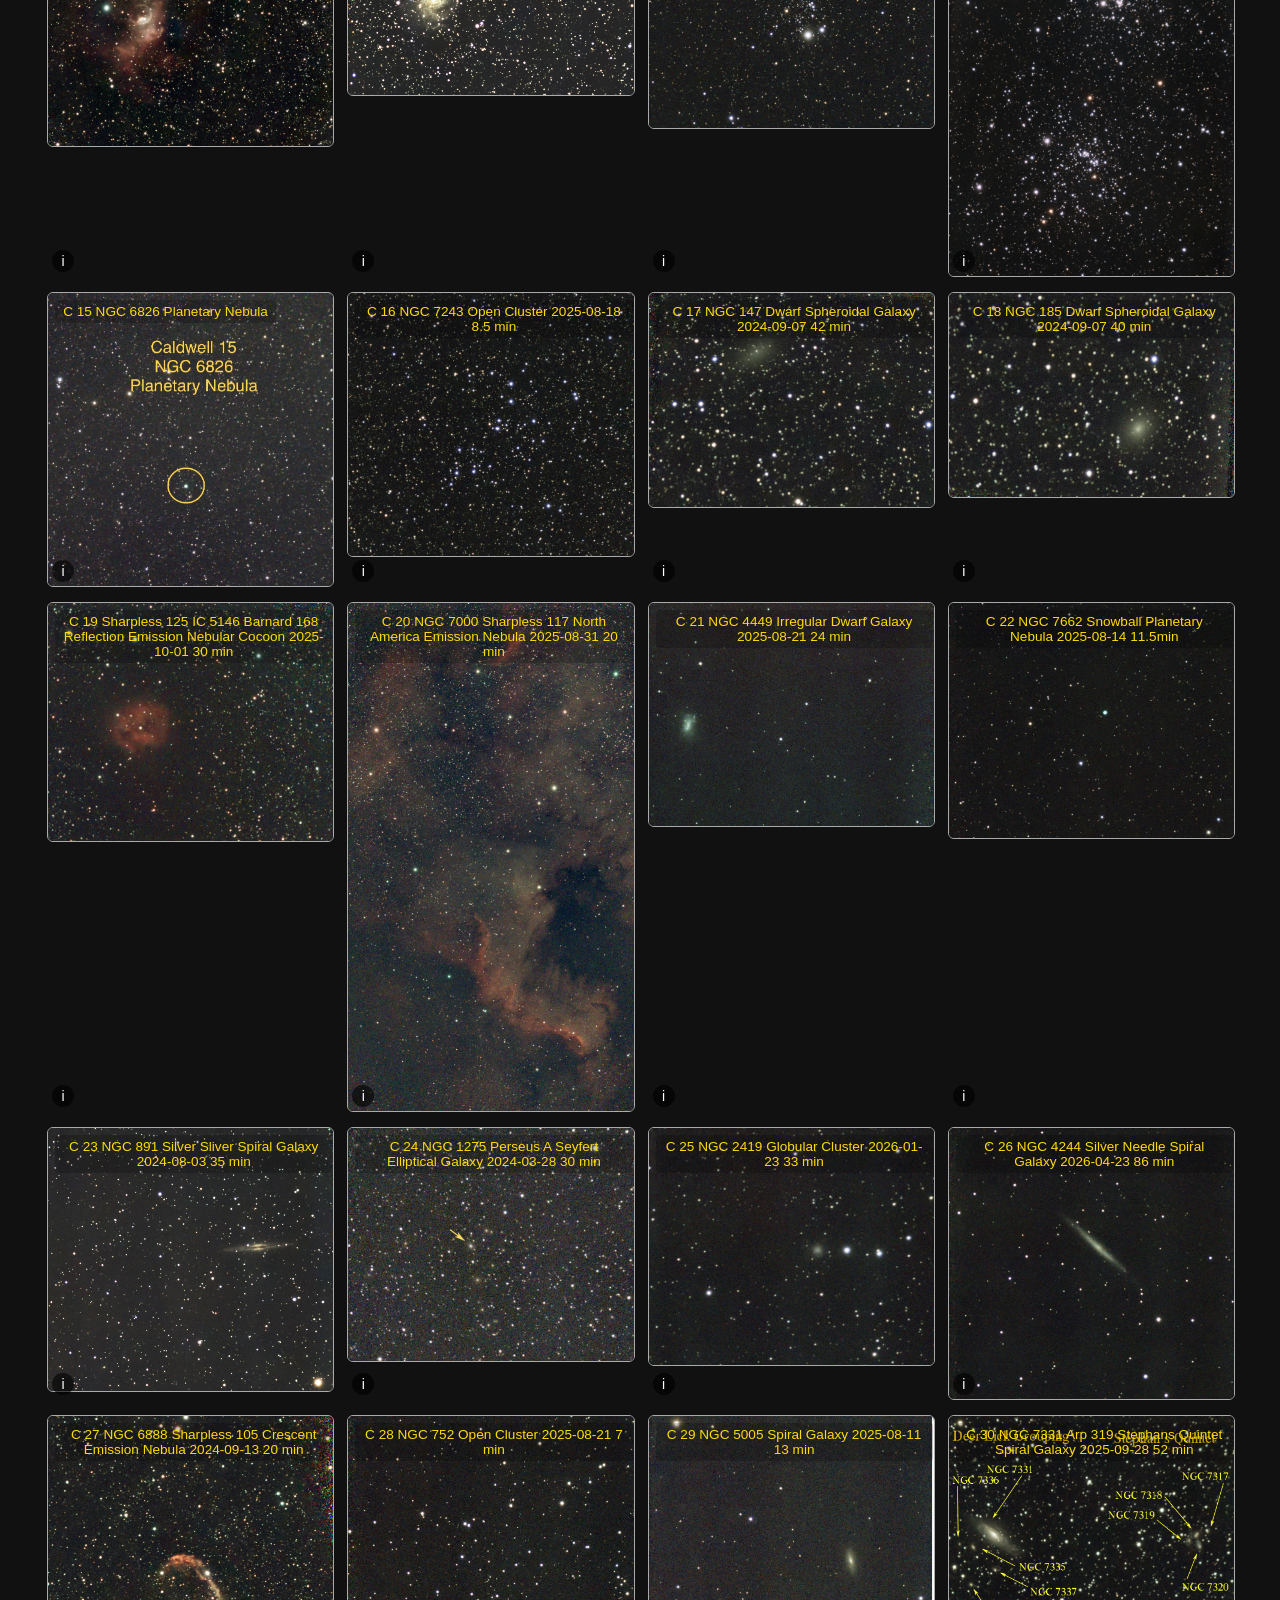
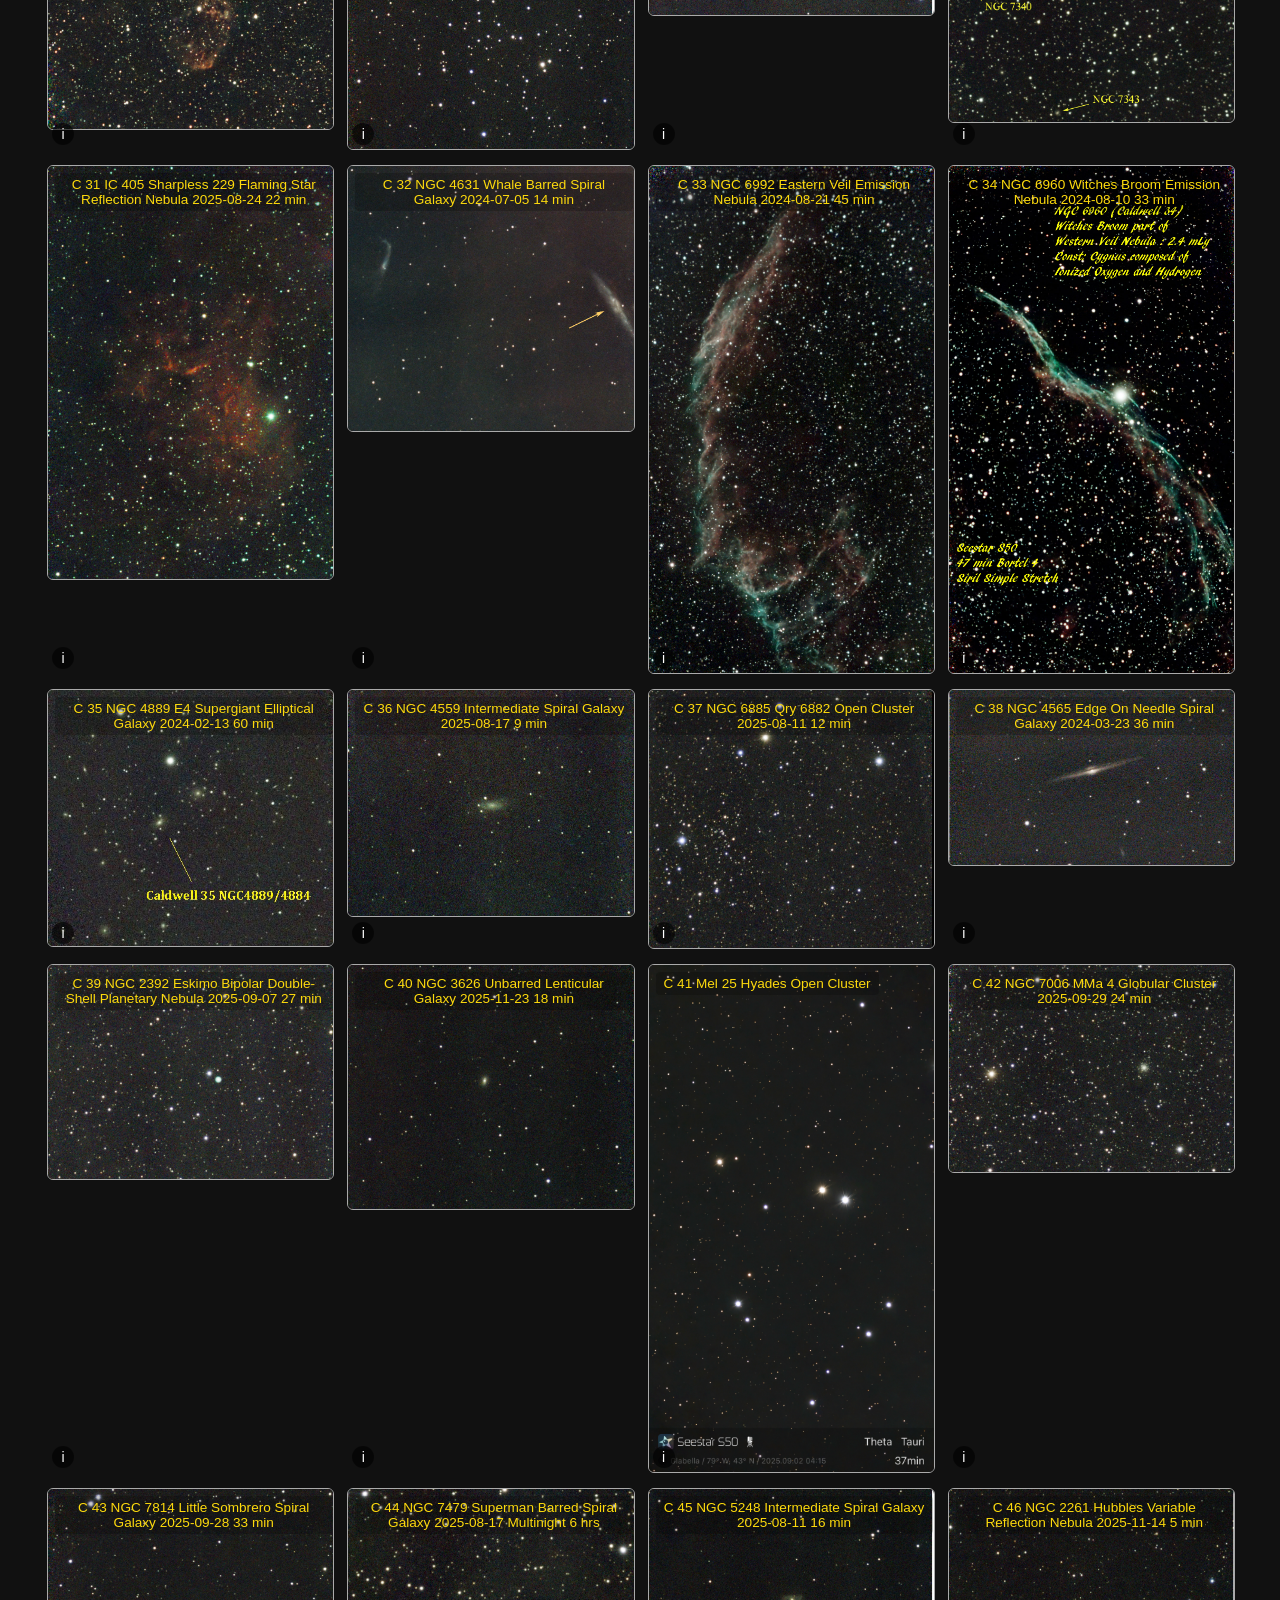
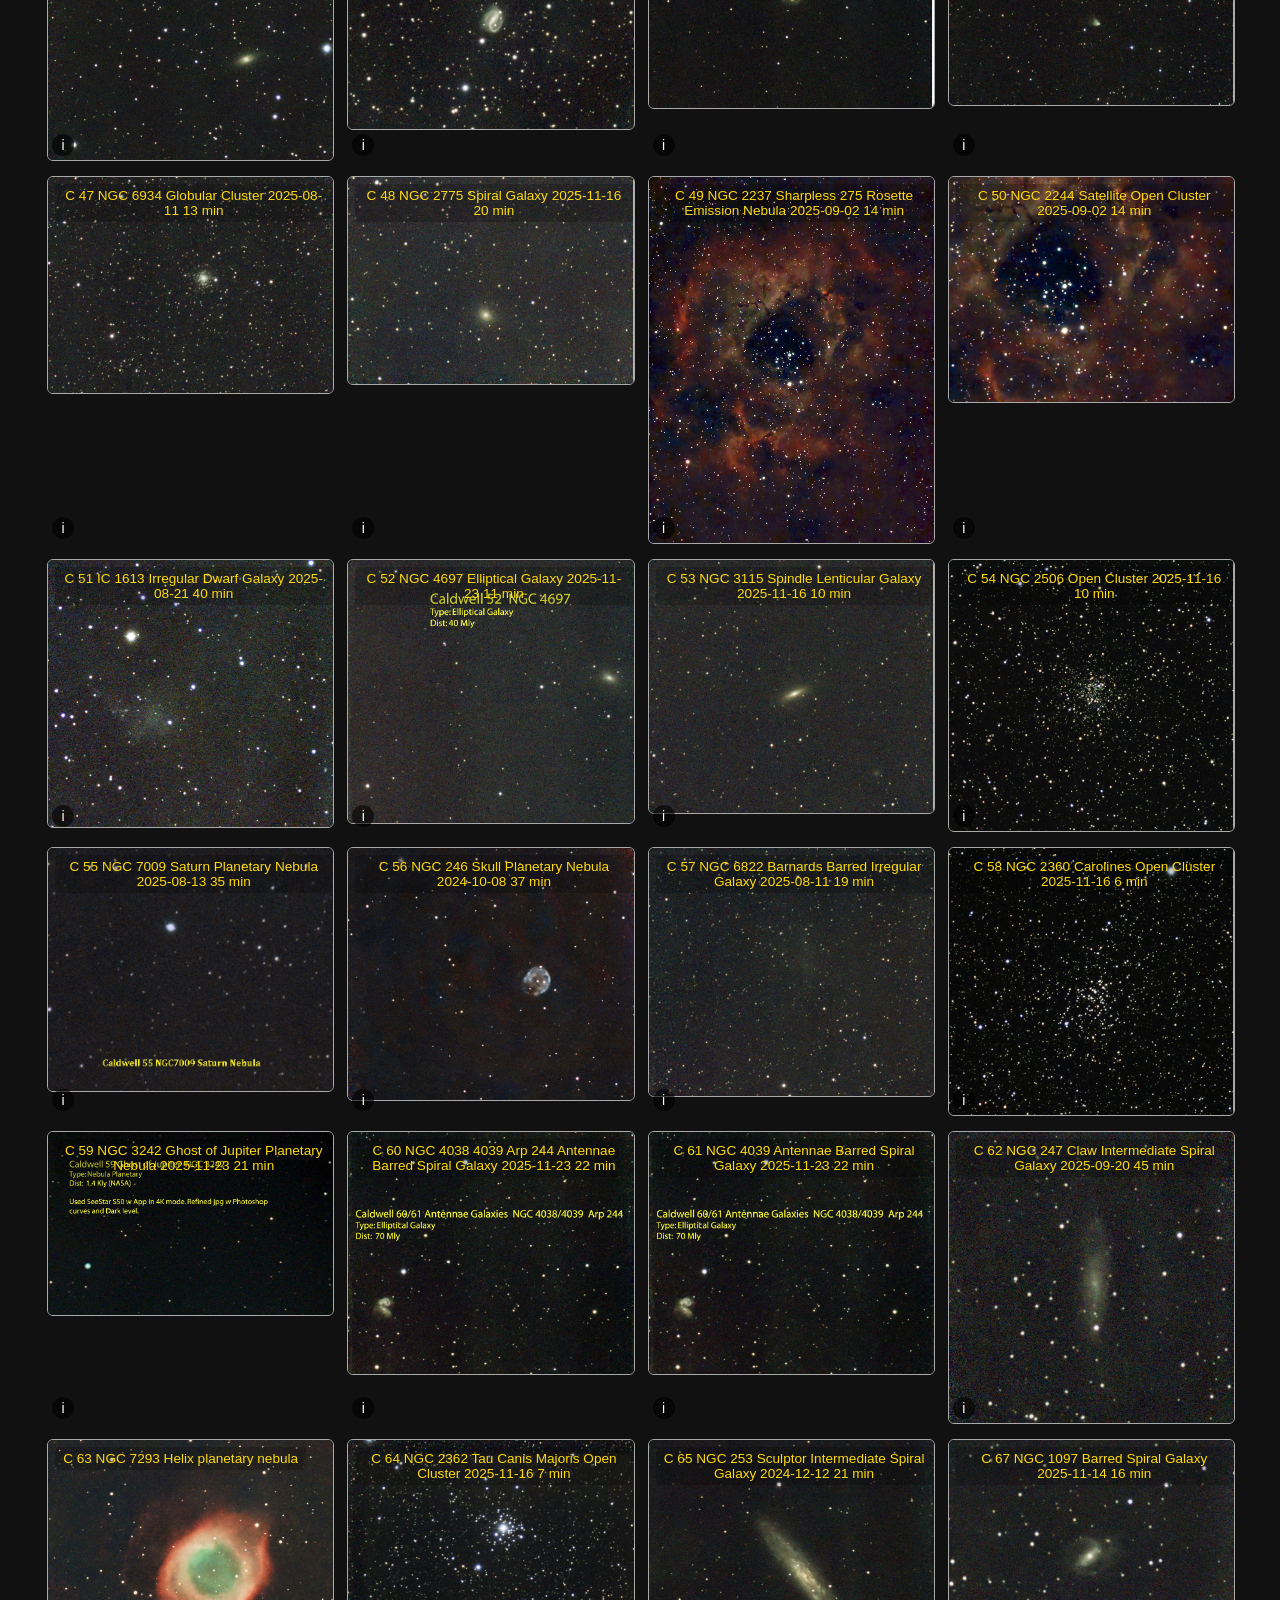
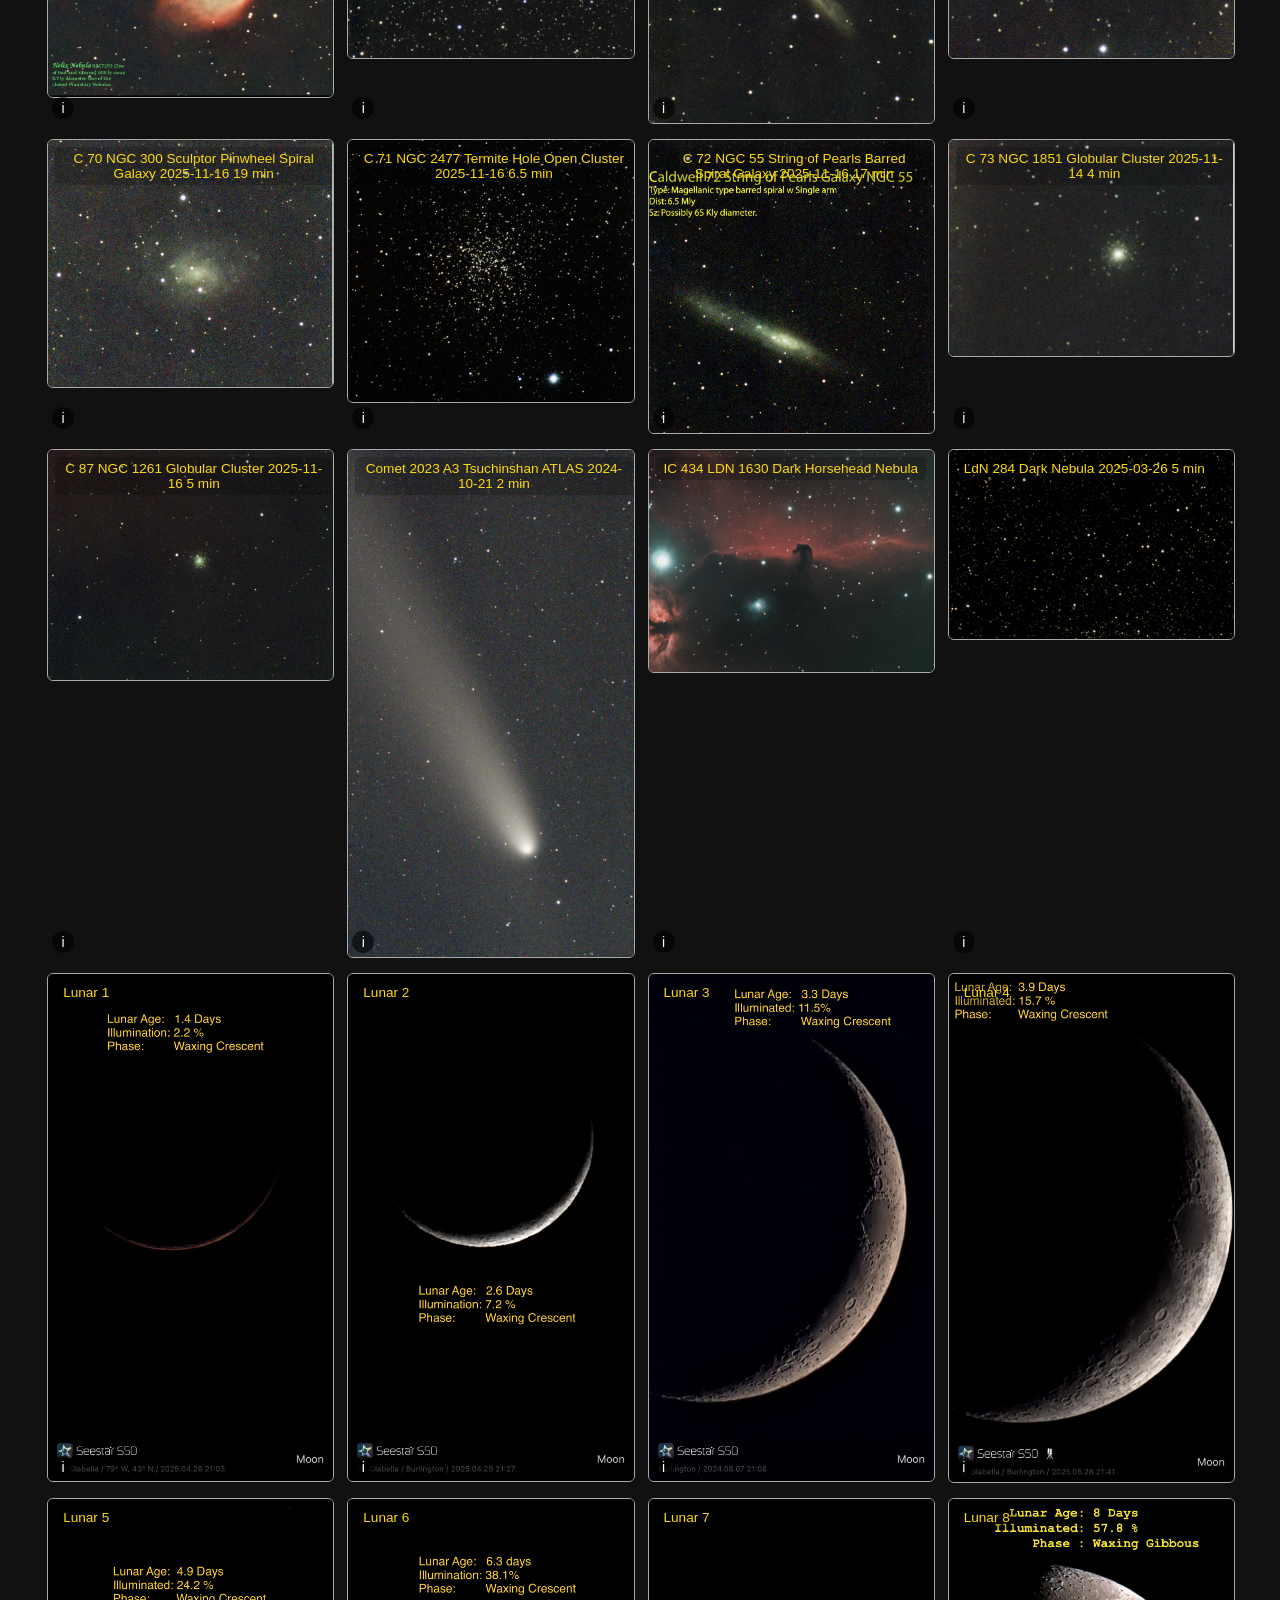
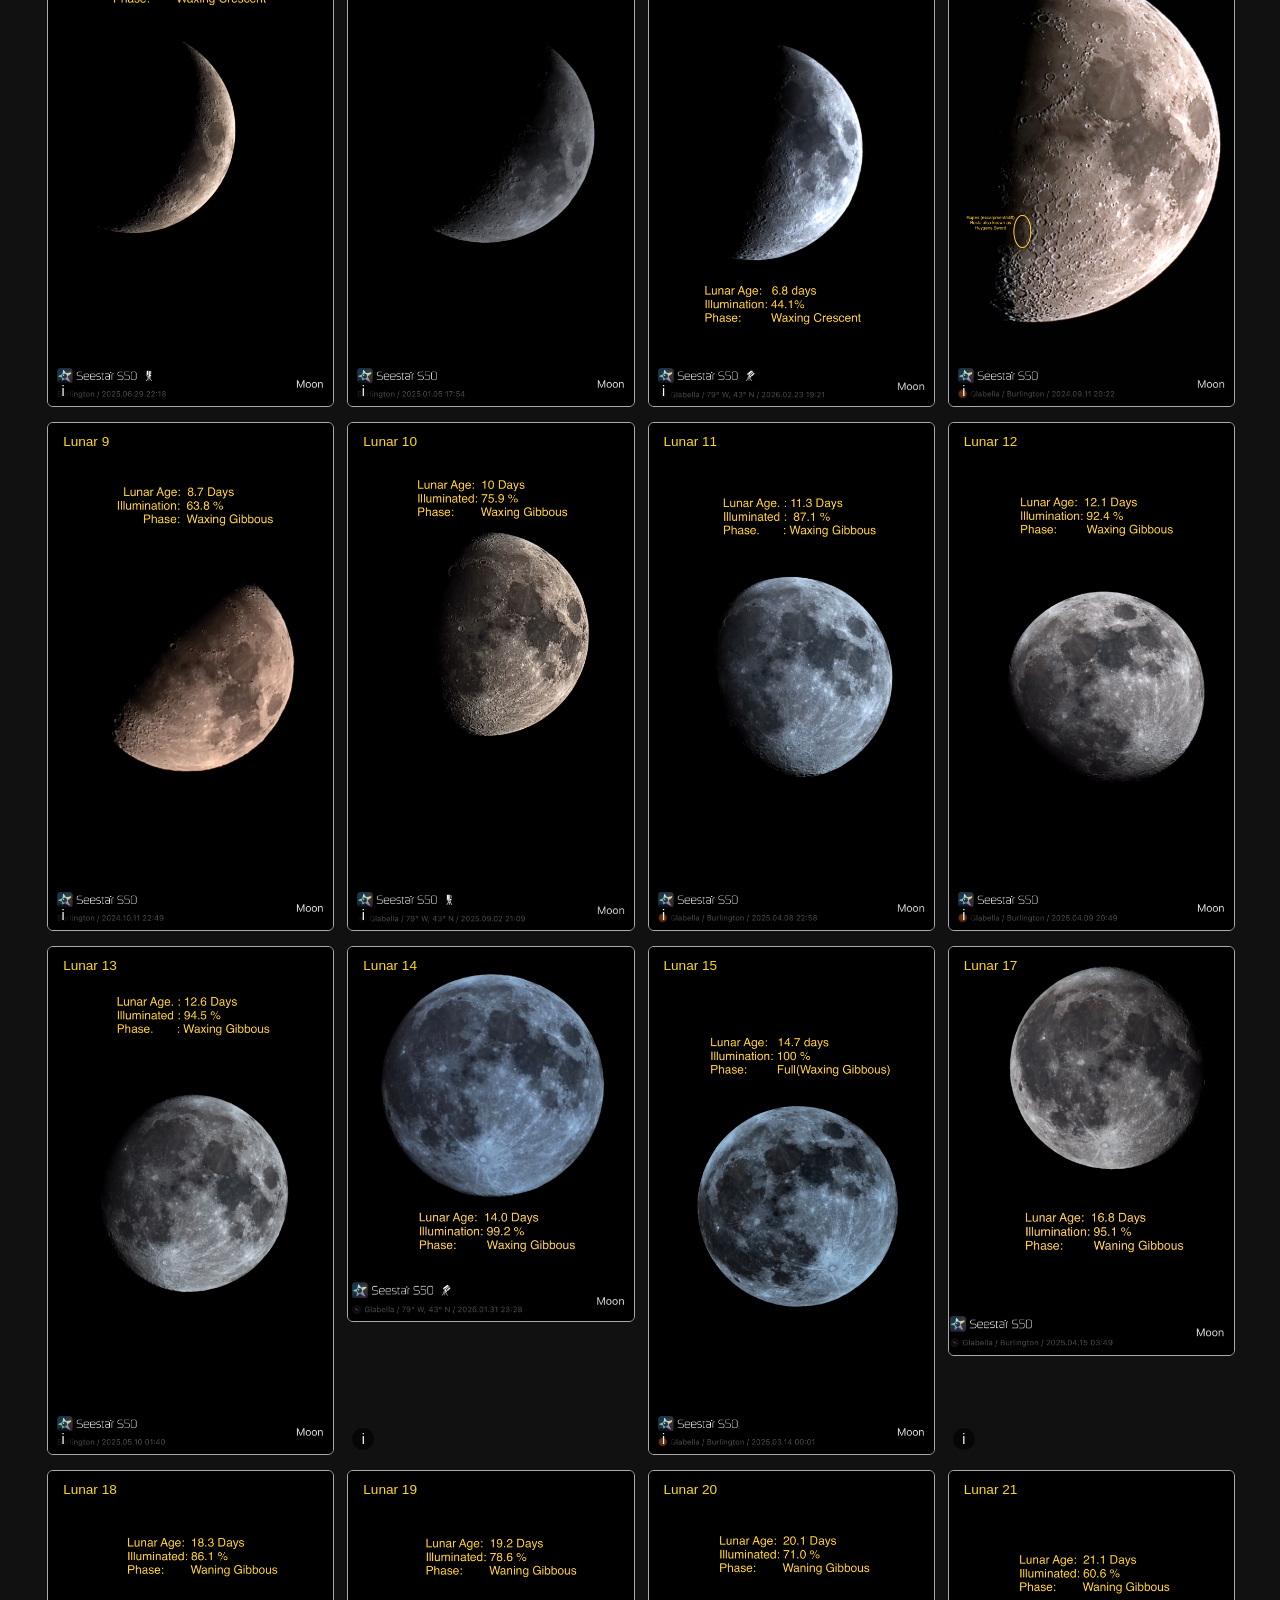
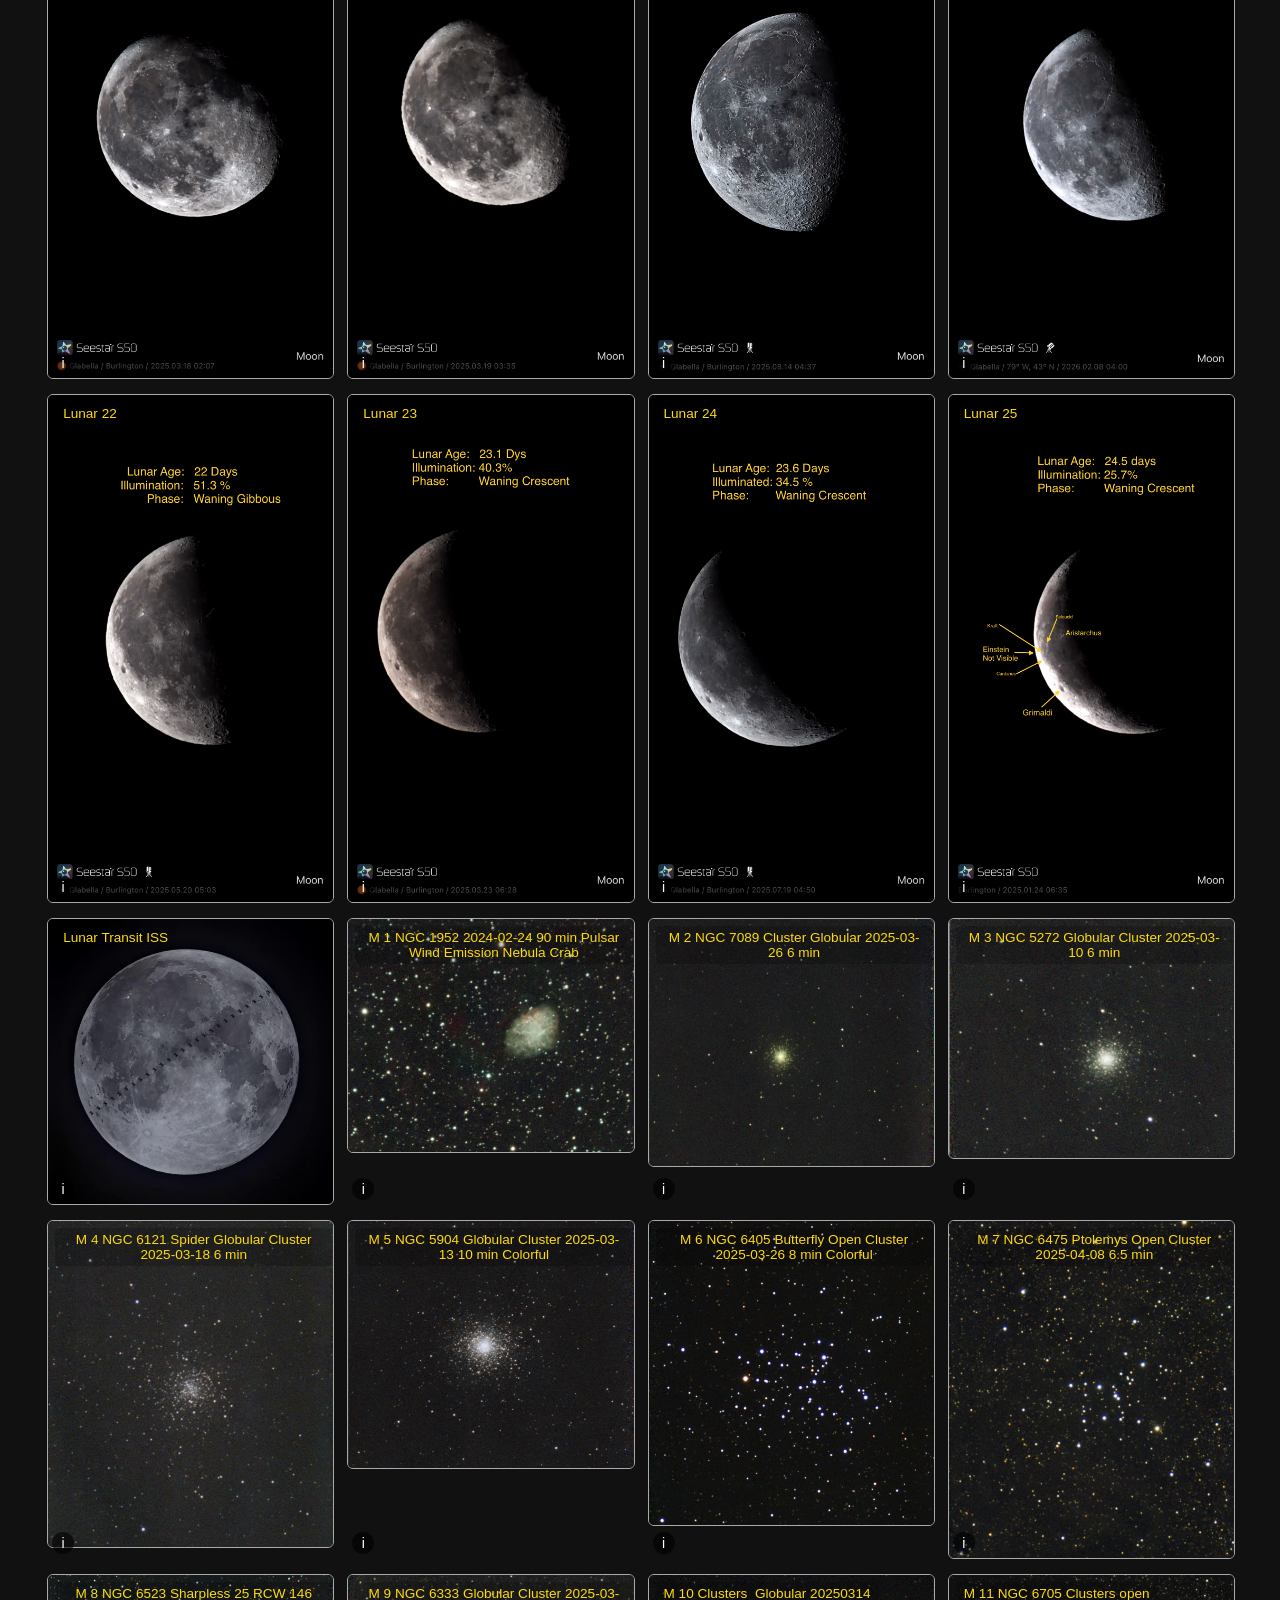
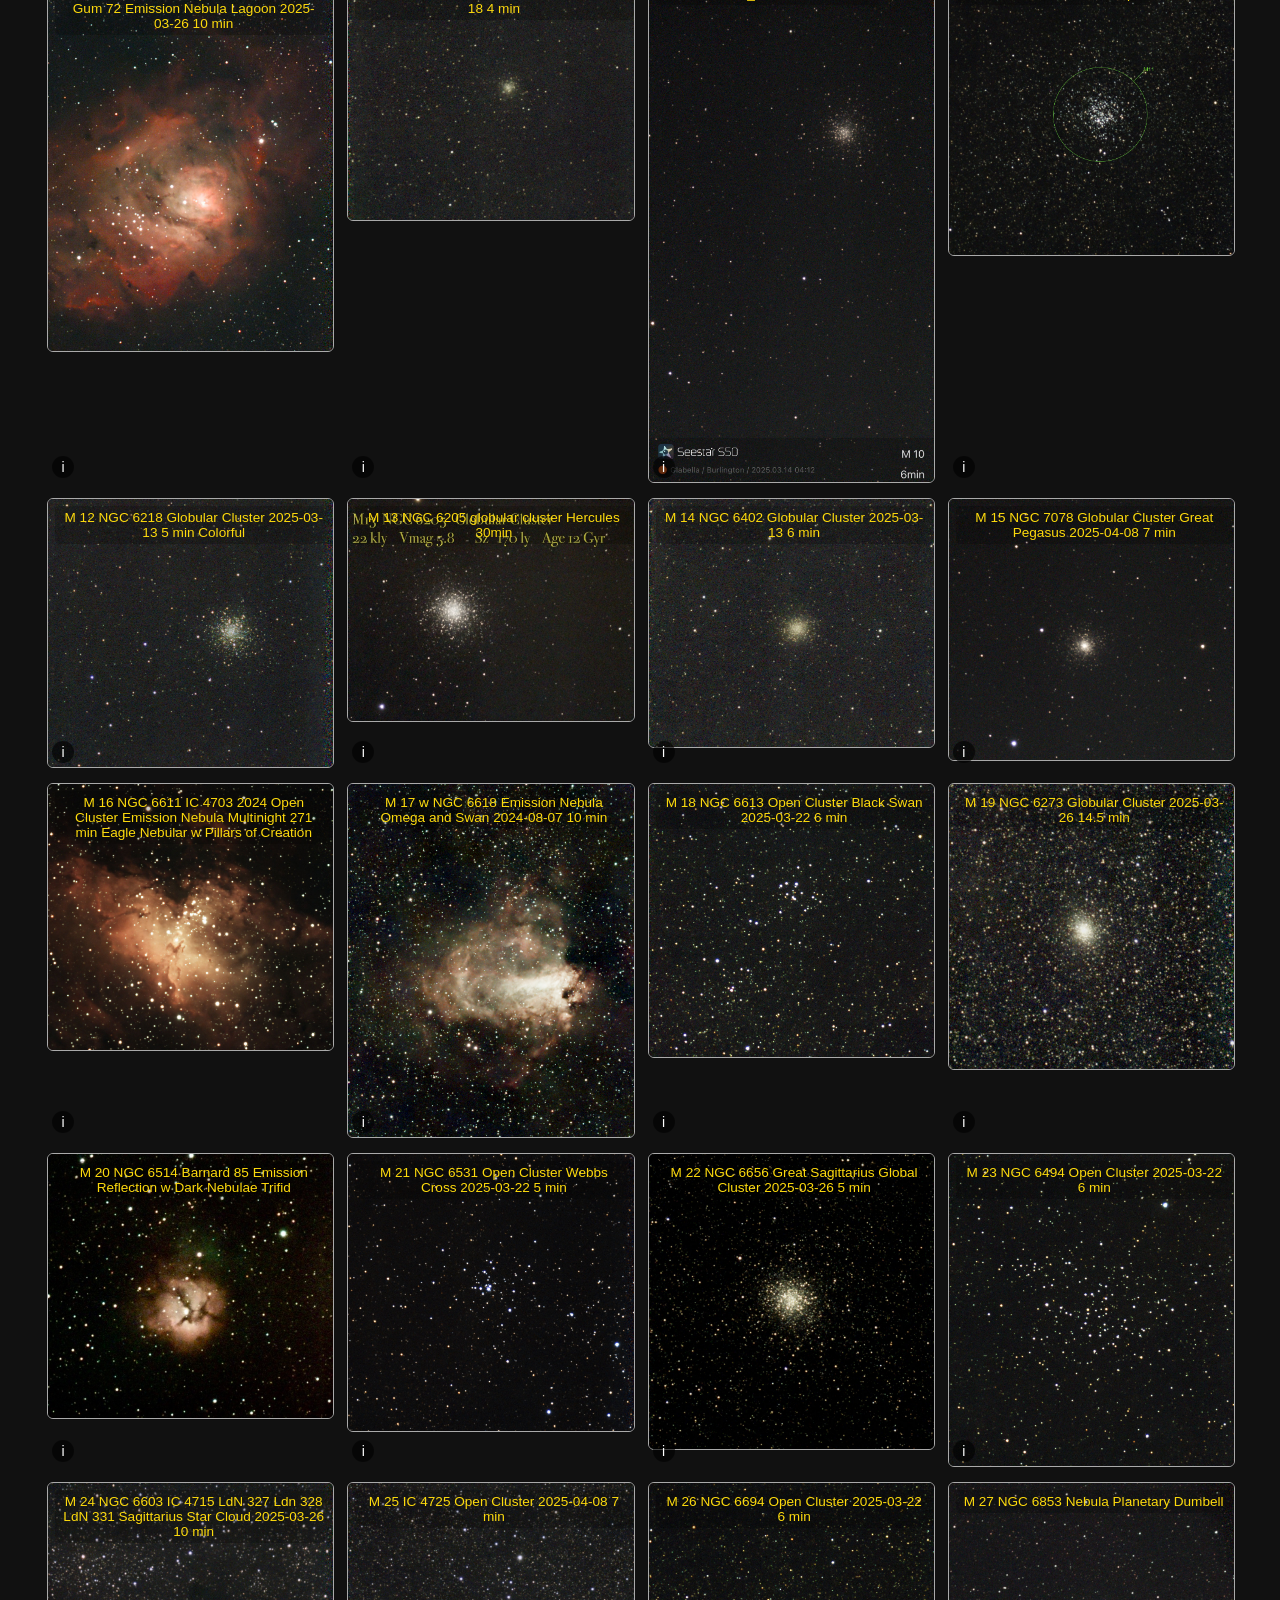
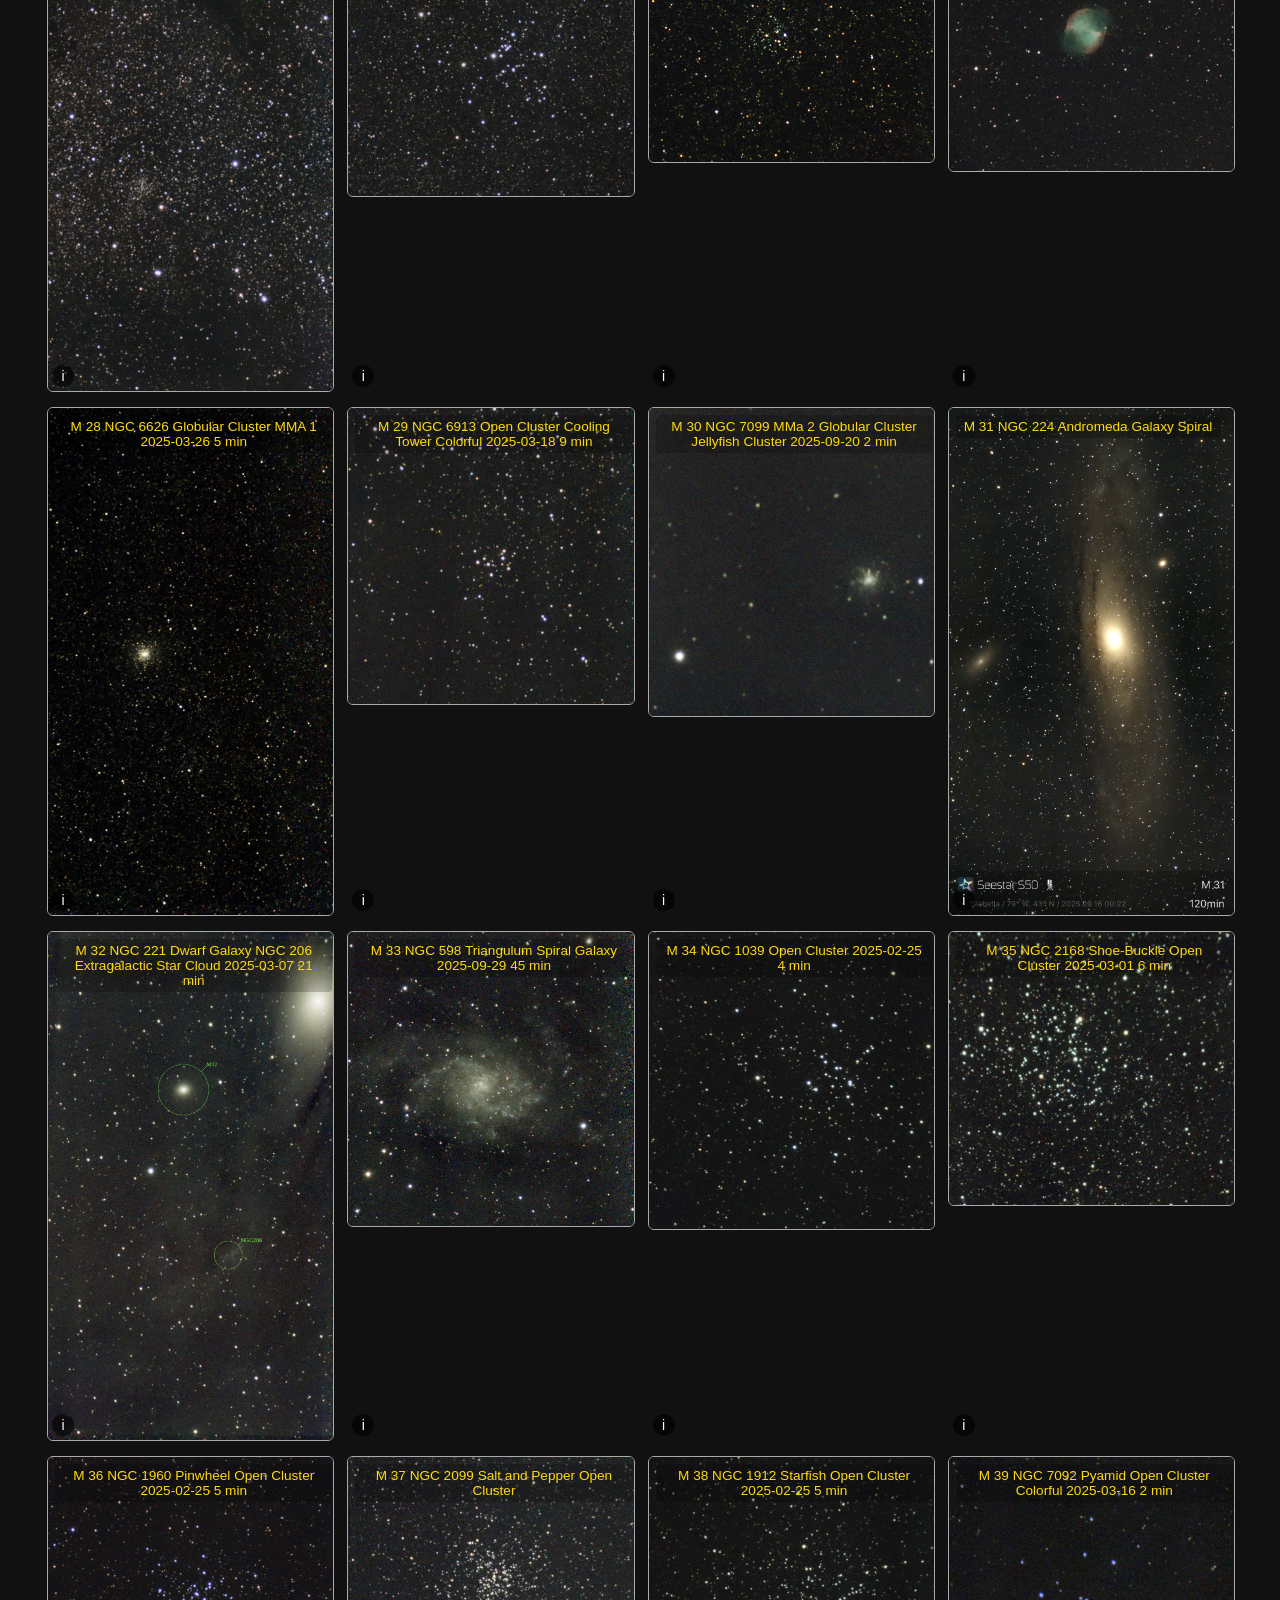
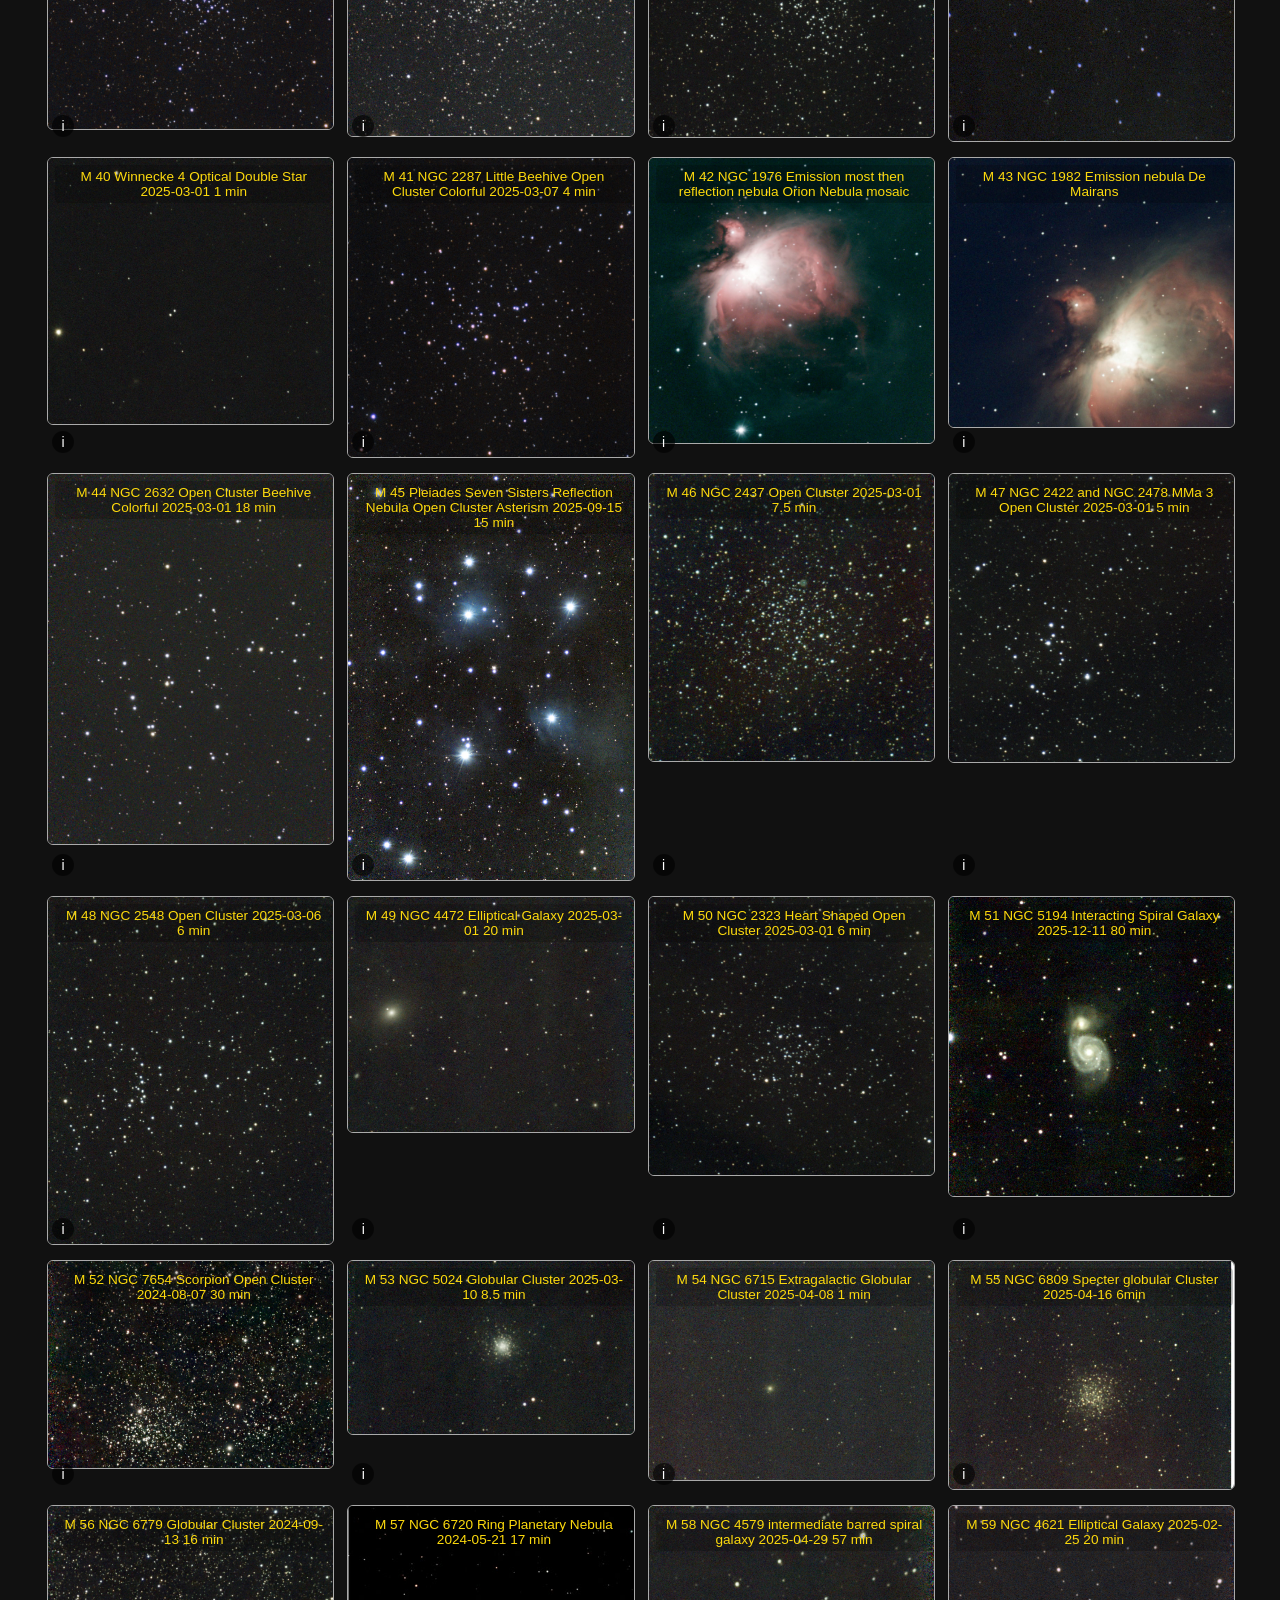
==== commit 93d04be9: "last minute changes" ====
--- a/index.html
+++ b/index.html
@@ -2,13 +2,12 @@
 <html>
 <head>
   <meta charset="UTF-8">
-  <title>AstroTurf Image Collector</title>
+  <title>Oj Collector</title>
   <link rel="stylesheet" href="style.css?v=2">
 </head>
 <body>
-  <h1>AstroTurf Image Collector</h1>
-  <p>Repository for Personal SuperNova and other Astronomical Object Types</p>
-
+  <h1>Observatory Jukebox Collector</h1>
+  <p>Repository for Personal Images of Astronomical Object Types</p>
   <div id="category-bar" class="category-bar"></div>
   <div class="gallery" id="gallery"></div>
 
